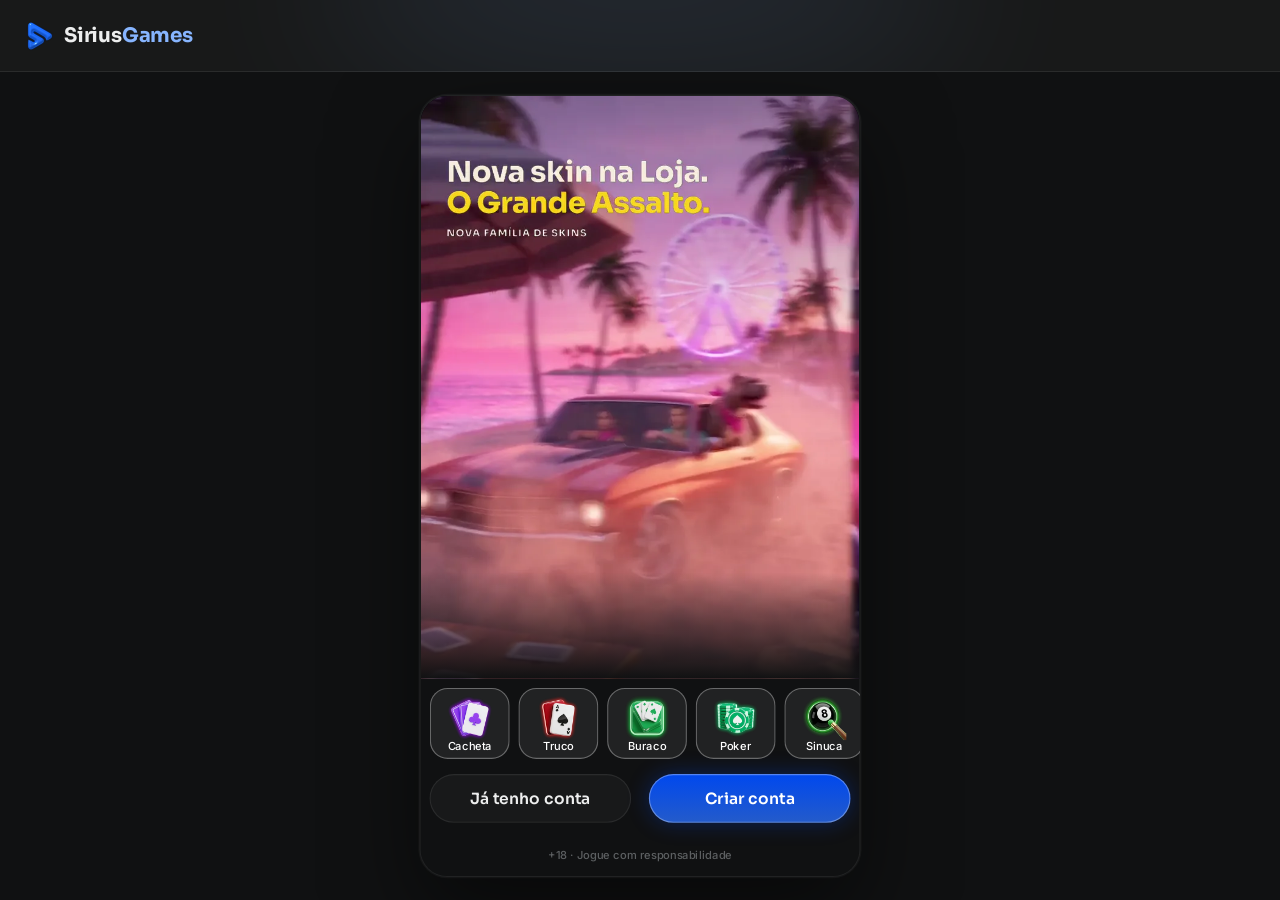
==== index.html @ a3e77924 "Login com o vídeo da O Grande Assalto (6 s em loop, sem áudio) e a família no banner principal da Lo" ====
<!doctype html>
<html lang="pt-BR">
<head>
<meta charset="utf-8">
<meta name="viewport" content="width=device-width, initial-scale=1, viewport-fit=cover, user-scalable=no">
<meta name="robots" content="noindex, nofollow">
<meta name="theme-color" content="#141e2a">
<meta name="mobile-web-app-capable" content="yes">
<meta name="apple-mobile-web-app-capable" content="yes">
<meta name="apple-mobile-web-app-status-bar-style" content="black-translucent">
<title>Sirius Games · protótipo</title>
<link rel="icon" href="assets/ui/logo_icon.webp">
<link rel="preconnect" href="https://fonts.googleapis.com">
<link rel="preconnect" href="https://fonts.gstatic.com" crossorigin>
<link rel="stylesheet" href="https://fonts.googleapis.com/css2?family=Inter:wght@400;500;600;700&family=Sora:wght@600;700;800&display=swap">
<link rel="stylesheet" href="css/tokens.css?v=sirius-11202145">
<link rel="stylesheet" href="css/ui.css?v=sirius-11202145">
<link rel="stylesheet" href="css/screens.css?v=sirius-11202145">
<link rel="stylesheet" href="css/game.css?v=sirius-11202145">
<link rel="stylesheet" href="css/desk.css?v=sirius-11202145">
</head>
<body>
<svg width="0" height="0" style="position:absolute" aria-hidden="true">
  <defs><clipPath id="hexclip" clipPathUnits="objectBoundingBox"><path id="hexpath" d=""/></clipPath></defs>
  <symbol id="s-E" viewBox="0 0 16 20"><path d="M8 0C5 4 0 7.5 0 11.5C0 14 2 16 4.5 16C5.7 16 6.8 15.5 7.5 14.7C7.3 16.6 6.5 18.3 5 20H11C9.5 18.3 8.7 16.6 8.5 14.7C9.2 15.5 10.3 16 11.5 16C14 16 16 14 16 11.5C16 7.5 11 4 8 0Z"/></symbol>
  <symbol id="s-C" viewBox="0 0 20 18.4"><path d="M10 18.35L8.55 17.03C3.4 12.36 0 9.28 0 5.5C0 2.420 2.42 0 5.5 0C7.24 0 8.91 0.81 10 2.09C11.09 0.81 12.76 0 14.5 0C17.58 0 20 2.42 20 5.5C20 9.28 16.6 12.36 11.45 17.04L10 18.35Z"/></symbol>
  <symbol id="s-O" viewBox="0 0 15 20"><path d="M7.5 0L15 10L7.5 20L0 10L7.5 0Z"/></symbol>
  <symbol id="s-P" viewBox="0 0 18 18.5"><path d="M9 0C11.3 0 13.2 1.9 13.2 4.2C13.2 5 13 5.7 12.6 6.3C13 6.2 13.4 6.1 13.8 6.1C16.1 6.1 18 8 18 10.3C18 12.6 16.1 14.5 13.8 14.5C12.5 14.5 11.3 13.9 10.5 12.9C10.7 14.9 11.6 16.8 13.1 18.5H4.9C6.4 16.8 7.3 14.9 7.5 12.9C6.7 13.9 5.5 14.5 4.2 14.5C1.9 14.5 0 12.6 0 10.3C0 8 1.9 6.1 4.2 6.1C4.6 6.1 5 6.2 5.4 6.3C5 5.7 4.8 5 4.8 4.2C4.8 1.9 6.7 0 9 0Z"/></symbol>
  <symbol id="i-copy" viewBox="0 0 448 512"><path d="M208 0H332.1c12.7 0 24.9 5.1 33.9 14.1l67.9 67.9c9 9 14.1 21.2 14.1 33.9V336c0 26.5-21.5 48-48 48H208c-26.5 0-48-21.5-48-48V48c0-26.5 21.5-48 48-48zM48 128h80v64H64V448H256V416h64v48c0 26.5-21.5 48-48 48H48c-26.5 0-48-21.5-48-48V176c0-26.5 21.5-48 48-48z"/></symbol>
  <symbol id="i-share" viewBox="0 0 448 512"><path d="M352 224c53 0 96-43 96-96s-43-96-96-96s-96 43-96 96c0 4 .2 8 .7 11.9l-94.1 47C145.4 170.2 121.9 160 96 160c-53 0-96 43-96 96s43 96 96 96c25.9 0 49.4-10.2 66.6-26.9l94.1 47c-.5 3.9-.7 7.8-.7 11.9c0 53 43 96 96 96s96-43 96-96s-43-96-96-96c-25.9 0-49.4 10.2-66.6 26.9l-94.1-47c.5-3.9 .7-7.8 .7-11.9s-.2-8-.7-11.9l94.1-47C302.6 213.8 326.1 224 352 224z"/></symbol>
  <symbol id="i-wa" viewBox="0 0 448 512"><path d="M380.9 97.1C339 55.1 283.2 32 223.9 32c-122.4 0-222 99.6-222 222 0 39.1 10.2 77.3 29.6 111L0 480l117.7-30.9c32.4 17.7 68.9 27 106.1 27h.1c122.3 0 224.1-99.6 224.1-222 0-59.3-25.2-115-67.1-157zm-157 341.6c-33.2 0-65.7-8.9-94-25.7l-6.7-4-69.8 18.3L72 359.2l-4.4-7c-18.5-29.4-28.2-63.3-28.2-98.2 0-101.7 82.8-184.5 184.6-184.5 49.3 0 95.6 19.2 130.4 54.1 34.8 34.9 56.2 81.2 56.1 130.5 0 101.8-84.9 184.6-186.6 184.6zm101.2-138.2c-5.5-2.8-32.8-16.2-37.9-18-5.1-1.9-8.8-2.8-12.5 2.8-3.7 5.6-14.3 18-17.6 21.8-3.2 3.7-6.5 4.2-12 1.4-32.6-16.3-54-29.1-75.5-66-5.7-9.8 5.7-9.1 16.3-30.3 1.8-3.7.9-6.9-.5-9.7-1.4-2.8-12.5-30.1-17.1-41.2-4.5-10.8-9.1-9.3-12.5-9.5-3.2-.2-6.9-.2-10.6-.2-3.7 0-9.7 1.4-14.8 6.9-5.1 5.6-19.4 19-19.4 46.3 0 27.3 19.9 53.7 22.6 57.4 2.8 3.7 39.1 59.7 94.8 83.8 35.2 15.2 49 16.5 66.6 13.9 10.7-1.6 32.8-13.4 37.4-26.4 4.6-13 4.6-24.1 3.2-26.4-1.3-2.5-5-3.9-10.5-6.6z"/></symbol>
  <symbol id="i-pen" viewBox="0 0 512 512"><path d="M362.7 19.3L314.3 67.7 444.3 197.7l48.4-48.4c25-25 25-65.5 0-90.5L453.3 19.3c-25-25-65.5-25-90.5 0zm-71 71L58.6 323.5c-10.4 10.4-18 23.3-22.2 37.4L1 481.2C-1.5 489.7 .8 498.8 7 505s15.3 8.5 23.7 6.1l120.3-35.4c14.1-4.2 27-11.8 37.4-22.2L421.7 220.3 291.7 90.3z"/></symbol>
  <symbol id="i-plus" viewBox="0 0 448 512"><path d="M256 80c0-17.7-14.3-32-32-32s-32 14.3-32 32v144H48c-17.7 0-32 14.3-32 32s14.3 32 32 32h144v144c0 17.7 14.3 32 32 32s32-14.3 32-32V288h144c17.7 0 32-14.3 32-32s-14.3-32-32-32H256V80z"/></symbol>
  <symbol id="i-chev-l" viewBox="0 0 320 512"><path d="M9.4 233.4c-12.5 12.5-12.5 32.8 0 45.3l192 192c12.5 12.5 32.8 12.5 45.3 0s12.5-32.8 0-45.3L77.3 256 246.6 86.6c12.5-12.5 12.5-32.8 0-45.3s-32.8-12.5-45.3 0l-192 192z"/></symbol>
  <symbol id="i-chev-r" viewBox="0 0 320 512"><path d="M310.6 233.4c12.5 12.5 12.5 32.8 0 45.3l-192 192c-12.5 12.5-32.8 12.5-45.3 0s-12.5-32.8 0-45.3L242.7 256 73.4 86.6c-12.5-12.5-12.5-32.8 0-45.3s32.8-12.5 45.3 0l192 192z"/></symbol>
  <symbol id="i-chev-l-light" viewBox="0 0 320 512"><path d="M20.7 267.3c-6.2-6.2-6.2-16.4 0-22.6l192-192c6.2-6.2 16.4-6.2 22.6 0s6.2 16.4 0 22.6L54.6 256 235.3 436.7c6.2 6.2 6.2 16.4 0 22.6s-16.4 6.2-22.6 0l-192-192z"/></symbol>
  <symbol id="i-chev-r-light" viewBox="0 0 320 512"><path d="M299.3 244.7c6.2 6.2 6.2 16.4 0 22.6l-192 192c-6.2 6.2-16.4 6.2-22.6 0s-6.2-16.4 0-22.6L265.4 256 84.7 75.3c-6.2-6.2-6.2-16.4 0-22.6s16.4-6.2 22.6 0l192 192z"/></symbol>
  <symbol id="i-x" viewBox="0 0 384 512"><path d="M324.5 411.1c6.2 6.2 16.4 6.2 22.6 0s6.2-16.4 0-22.6L214.6 256 347.1 123.5c6.2-6.2 6.2-16.4 0-22.6s-16.4-6.2-22.6 0L192 233.4 59.5 100.9c-6.2-6.2-16.4-6.2-22.6 0s-6.2 16.4 0 22.6L169.4 256 36.9 388.5c-6.2 6.2-6.2 16.4 0 22.6s16.4 6.2 22.6 0L192 278.6 324.5 411.1z"/></symbol>
  <symbol id="i-search" viewBox="0 0 512 512"><path d="M384 208A176 176 0 1 0 32 208a176 176 0 1 0 352 0zM343.3 366C307 397.2 259.7 416 208 416C93.1 416 0 322.9 0 208S93.1 0 208 0S416 93.1 416 208c0 51.7-18.8 99-50 135.3L507.3 484.7c6.2 6.2 6.2 16.4 0 22.6s-16.4 6.2-22.6 0L343.3 366z"/></symbol>
  <symbol id="i-check" viewBox="0 0 512 512"><path d="M256 512A256 256 0 1 0 256 0a256 256 0 1 0 0 512zM369 209L241 337c-9.4 9.4-24.6 9.4-33.9 0l-64-64c-9.4-9.4-9.4-24.6 0-33.9s24.6-9.4 33.9 0l47 47L335 175c9.4-9.4 24.6-9.4 33.9 0s9.4 24.6 0 33.9z"/></symbol>
  <symbol id="i-eye" viewBox="0 0 576 512"><path d="M288 32c-80.8 0-145.5 36.8-192.6 80.6C48.6 156 17.3 208 2.5 243.7c-3.3 7.9-3.3 16.7 0 24.6C17.3 304 48.6 356 95.4 399.4C142.5 443.2 207.2 480 288 480s145.5-36.8 192.6-80.6c46.8-43.5 78.1-95.4 93-131.1c3.3-7.9 3.3-16.7 0-24.6c-14.9-35.7-46.2-87.7-93-131.1C433.5 68.8 368.8 32 288 32zM144 256a144 144 0 1 1 288 0 144 144 0 1 1 -288 0zm144-64c0 35.3-28.7 64-64 64c-7.1 0-13.9-1.2-20.3-3.3c-5.5-1.8-11.9 1.6-11.7 7.4c.3 6.9 1.3 13.8 3.2 20.7c13.7 51.2 66.4 81.6 117.6 67.9s81.6-66.4 67.9-117.6c-11.1-41.5-47.8-69.4-88.6-71.1c-5.8-.2-9.2 6.1-7.4 11.7c2.1 6.4 3.3 13.2 3.3 20.3z"/></symbol>
  <symbol id="i-send" viewBox="0 0 512 512"><path d="M498.1 5.6c10.1 7 15.4 19.1 13.5 31.2l-64 416c-1.5 9.7-7.4 18.2-16 23s-18.9 5.4-28 1.6L284 427.7l-68.5 74.1c-8.9 9.7-22.9 12.9-35.2 8.1S160 493.2 160 480V396.4c0-4 1.5-7.8 4.2-10.7L331.8 202.8c5.8-6.3 5.6-16-.4-22s-15.7-6.4-22-.7L106 360.8 17.7 316.6C7.1 311.3 .3 300.7 0 288.9s5.9-22.8 16.1-28.7l448-256c10.7-6.1 23.9-5.5 34 1.4z"/></symbol>
  <symbol id="i-star" viewBox="0 0 576 512"><path d="M316.9 18C311.6 7 300.4 0 288.1 0s-23.4 7-28.8 18L195 150.3 51.4 171.5c-12 1.8-22 10.2-25.7 21.7s-.7 24.2 7.9 32.7L137.8 329 113.2 474.7c-2 12 3 24.2 12.9 31.3s23 8 33.8 2.3l128.3-68.5 128.3 68.5c10.8 5.7 23.9 4.9 33.8-2.3s14.9-19.3 12.9-31.3L438.5 329 542.7 225.9c8.6-8.5 11.7-21.2 7.9-32.7s-13.7-19.9-25.7-21.7L381.2 150.3 316.9 18z"/></symbol>
  <symbol id="i-star-o" viewBox="0 0 576 512"><path d="M287.9 0c9.2 0 17.6 5.2 21.6 13.5l68.6 141.3 153.2 22.6c9 1.3 16.5 7.6 19.3 16.3s.5 18.1-5.9 24.5L433.6 328.4l26.2 155.6c1.5 9-2.2 18.1-9.7 23.5s-17.3 6-25.3 1.7l-137-73.2L151 509.1c-8.1 4.3-17.9 3.7-25.3-1.7s-11.2-14.5-9.7-23.5l26.2-155.6L31.1 218.2c-6.5-6.4-8.7-15.9-5.9-24.5s10.3-14.9 19.3-16.3l153.2-22.6L266.3 13.5C270.4 5.2 278.7 0 287.9 0zm0 79L235.4 187.2c-3.5 7.1-10.2 12.1-18.1 13.3L99 217.9 184.9 303c5.5 5.5 8.1 13.3 6.8 21L171.4 443.7l105.2-56.2c7.1-3.8 15.6-3.7 22.6 0l105.2 56.2L384.2 324.1c-1.3-7.7 1.2-15.5 6.8-21l85.9-85.1L358.6 200.5c-7.8-1.2-14.6-6.1-18.1-13.3L287.9 79z"/></symbol>
</svg>

<!-- desktop (js/desk.js): header largo, menu e chat ao vivo em volta da coluna 9:16 -->
<header class="dkh" id="dkh"></header>
<aside class="dkl" id="dkl" aria-label="Menu"></aside>
<aside class="dkr" id="dkr" aria-label="Chat ao vivo"></aside>

<div class="stage-wrap"><div class="phone" id="phone">
  <div class="status" aria-hidden="true"><span>9:41</span><span class="island"></span>
    <span class="icons"><svg width="18" height="12" viewBox="0 0 18 12" fill="#fff"><rect x="0" y="8" width="3" height="4" rx="1"/><rect x="5" y="5.5" width="3" height="6.5" rx="1"/><rect x="10" y="3" width="3" height="9" rx="1"/><rect x="15" y="0" width="3" height="12" rx="1"/></svg><svg width="16" height="12" viewBox="0 0 16 12" fill="#fff"><path d="M8 2.2c2.3 0 4.4.9 6 2.4l1.1-1.1A10 10 0 0 0 8 .6 10 10 0 0 0 .9 3.5L2 4.6a8.4 8.4 0 0 1 6-2.4zm0 3.3c1.4 0 2.7.5 3.7 1.4l1.1-1.1A7 7 0 0 0 8 3.9a7 7 0 0 0-4.8 1.9l1.1 1.1c1-.9 2.3-1.4 3.7-1.4zm0 3.3c.6 0 1.1.2 1.5.6L8 11 6.5 9.4c.4-.4.9-.6 1.5-.6z"/></svg><svg width="27" height="13" viewBox="0 0 27 13" fill="none"><rect x=".5" y=".5" width="23" height="12" rx="3.5" stroke="#fff" opacity=".4"/><rect x="2" y="2" width="20" height="9" rx="2" fill="#fff"/><rect x="25" y="4.5" width="1.6" height="4" rx=".8" fill="#fff" opacity=".4"/></svg></span>
  </div>
  <div class="app" id="app">
    <!-- telas do app (renderizadas pelo js/screens.js) -->
    <section class="scr" id="view"></section>

    <!-- tela de jogo: os motores (js/games.js) desenham dentro dela -->
    <section class="scr game-scr" id="scr-game" hidden>
      <header class="hud" id="hud"></header>
      <div class="jogo" id="jogo"><div class="board" id="board"></div></div>
      <nav class="mnav" id="mnav">
        <button data-g="voltar"><span class="back"><svg><use href="#i-chev-l-light"/></svg></span><span>Voltar</span></button>
        <button data-g="chat"><img class="ic" src="assets/icons/chat.webp" alt=""><span>Chat</span></button>
        <button data-g="mesa"><img class="ic" src="assets/icons/friends.webp" alt=""><span>Mesa</span></button>
        <button data-g="voz"><img class="ic" id="micIco" src="assets/icons/microphone-off.webp" alt=""><span>Voz</span></button>
        <button data-g="ajustes"><img class="ic" src="assets/icons/gear.webp" alt=""><span>Ajustes</span></button>
      </nav>
    </section>

    <div class="toast" id="toast"><span class="hint-pill" id="toastTxt"></span></div>
    <div id="sheet"></div>
    <div id="overlay"></div>
  </div>
</div></div>

<script src="js/core.js?v=sirius-11202145"></script>
<script src="js/ui.js?v=sirius-11202145"></script>
<script src="js/screens.js?v=sirius-11202145"></script>
<script src="js/loja.js?v=sirius-11202145"></script>
<script src="js/social.js?v=sirius-11202145"></script>
<script src="js/torneios.js?v=sirius-11202145"></script>
<script src="js/sala.js?v=sirius-11202145"></script>
<script src="js/games.js?v=sirius-11202145"></script>
<script src="js/sinuca.js?v=sirius-11202145"></script>
<script src="js/desk.js?v=sirius-11202145"></script>
<script src="js/boot.js?v=sirius-11202145"></script>
</body>
</html>
---- css/tokens.css ----
/* Sirius Games · tokens do DS EstrelaGames (Rjx31bgpOt4m1U8DVKyWtd · modo Sirius Games), valores resolvidos 1:1 */
:root{
  color-scheme: dark;
  /* background */
  --bg-default:#101112; --bg-subtle:#181919; --bg-strong:#212223; --bg-raised:#28292a; --bg-inset:#010101; --bg-highlight:#ffffff14; --bg-chrome:#181919; --bg-divider:#28292a; --bg-band:#00000052;
  --bga-default-50:#10111280; --bga-default-75:#101112bf; --bga-subtle-50:#18191980; --bga-subtle-75:#181919bf;
  --bga-strong-25:#21222340; --bga-strong-50:#21222380; --bga-strong-75:#212223bf;
  --bga-secondary-16:#87b5ff29; --bga-secondary-32:#87b5ff52; --bga-accent-12:#ffc8411f;
  /* border */
  --border-muted:#ffffff14; --border-default:#212223; --border-strong:#383a3b; --border-focus:#0048ee;
  --border-hl-top:#ffffff29; --border-gold-top:#cde3ffe5; --border-gold-bottom:#0048ee5c;
  /* text */
  --text-default:#edeeee; --text-muted:#b0b4b6; --text-link:#87b5ff; --text-subtle:#5d6062; --text-disabled:#454849;
  --text-brand:#87b5ff; --text-success:#52de7e; --text-error:#ff6b6e; --text-prize:#ffc841;
  --text-on-color:#ffffff; --text-on-color-muted:#ffffffd9; --text-on-color-subtle:#ffffffb2; --text-on-light:#101112;
  /* system */
  --sys-info:#0059ff; --sys-success:#2cc160; --sys-success-strong:#8cf0a9; --sys-warning:#ffbe2e; --sys-error:#ef4452;
  --sysa-success-25:#2cc16040; --sysa-error-25:#ef445240; --sysa-info-25:#3b74f540;
  --notification-error:#ef4452;
  /* effects */
  --hl-subtle:#ffffff29; --hl:#ffffff52; --hl-strong:#ffffff7a;
  --shadow-faint:#0000001f; --shadow-subtle:#0000003d; --shadow:#00000066; --shadow-strong:#00000080;
  --glow-info:#0048ee52; --glow-accent:#ffbe2e52; --glow-success:#52de7ea3; --glow-gold:#87b5ff52; --glow-blue:#87b5ff; --glow-red:#ff6b6e;
  /* surfaces */
  --surface-card-top:#181919; --surface-card-bottom:#101112; --surface-elevated-top:#28292a; --surface-elevated-bottom:#181919;
  /* buttons */
  --btn-primary-top:#0048ee; --btn-primary-bg:#245bca; --btn-secondary-border:#0059ff;
  --btn-disabled-top:#28292a; --btn-disabled-bg:#28292a; --btn-disabled-text:#454849;
  /* tabs */
  --tab-default-text:#b0b4b6; --tab-container:#212223; --input-border:#212223;
  --tab-padrao:#0048ee; --tab-padrao-tint:#0048ee3d; --tab-rosa:#e93d82; --tab-rosa-tint:#e93d823d;
  /* games */
  --game-truco:#e5484d; --game-paulista:#3b74f5; --game-cacheta:#8752f2; --game-tranca:#2cc160; --game-buraco:#1f9a4a;
  --game-poker:#0fa968; --game-sinuca:#2fa35a; --game-todos:#0059ff; --game-domino:#14b8a6; --game-dama:#f76b15; --game-xadrez:#5b6cff;
  --game-paulista-tint:#3b74f53d; --game-truco-tint:#e5484d3d; --game-cacheta-tint:#8752f23d; --game-buraco-tint:#1f9a4a3d; --game-poker-tint:#0fa9683d; --game-sinuca-tint:#2fa35a3d;
  /* crew */
  --crew-engenheiro:#4fb3ff; --crew-comandante:#f5c542; --crew-piloto:#ff5a36; --crew-navegador:#e86bff; --crew-explorador:#4dffb8;
  --crew-bar:#ff9f43; --crew-reis:#34d399; --crew-nobru:#3d8bff; --crew-inhui:#ff4fb0;
  /* famílias da página Skins (mesma cor da chamada do Truco) */
  --crew-laje:#ff7f50; --crew-portaria:#3ddc84; --crew-live:#b45cff; --crew-feira:#ffa62b; --crew-navalha:#ff4fb0; --crew-varzea:#5be37d; --crew-oficina:#3db8ff; --crew-posto:#ff3b4a; --crew-fliper:#a45cff; --crew-grau:#4fa3ff; --crew-palpite:#f2b233; --crew-assalto:#ff4fa3;
  /* stake / table */
  --stake-padrao-top:#184197; --stake-padrao-bottom:#0b2353; --stake-iniciante-top:#1f9a4a; --stake-iniciante-bottom:#1f502c;
  --table-card-top:#1f5a4a; --table-card-bottom:#0f2e2a; --table-stake:#ffc841;
  --plus-bg:#52de7e; --plus-icon:#101112;
  --btn-success-top:#52de7e; --btn-success-bg:#1f9a4a; /* DS button-glass ☰ Type=Success (Comprar) */
  /* cards */
  --card-face:#ffffff; --card-border:#9ea2a4; --suit-red:#c72c3d; --suit-black:#141922; --back-top:#1f4ead; --back-bottom:#0a2c70;
  /* seat timer */
  --seat-timer-track:#ffffff1f; --seat-timer:#0059ff;
  /* type */
  --f-display:"Sora", "Inter", system-ui, sans-serif;
  --f-ui:"Inter", system-ui, -apple-system, sans-serif;
  --f-call:"Industry", "Sora", sans-serif;
  /* marca · Sirius Games (sobrescreve) */
  --back-top:#212223; --back-bottom:#181919; --btn-primary-text:#ffffff; --crew-nobru:#0059FF; --crew-inhui:#0059FF; --crew-rainhasirius:#87B5FF;
}
/* estilos de texto do DS */
.t-d3xl{font:700 64px/1.2 var(--f-display);letter-spacing:-.02em}
.t-d2xl{font:700 48px/1.2 var(--f-display);letter-spacing:-.02em}
.t-dxl{font:700 40px/1.2 var(--f-display);letter-spacing:-.02em}
.t-dl{font:700 32px/1.2 var(--f-display);letter-spacing:-.02em}
.t-dm{font:700 24px/1.2 var(--f-display);letter-spacing:-.01em}
.t-ds{font:700 20px/1.2 var(--f-display);letter-spacing:-.01em}
.t-dxs{font:600 16px/1.2 var(--f-display)}
.t-d2xs{font:600 14px/1.2 var(--f-display)}
.t-d3xs{font:600 12px/1.2 var(--f-display)}
.t-hm{font:700 20px/1.2 var(--f-ui)}
.t-ll{font:500 16px/1 var(--f-ui)} .t-lm{font:500 14px/1 var(--f-ui)} .t-ls{font:500 12px/1 var(--f-ui)} .t-lxs{font:500 10px/1 var(--f-ui)} .t-l2xs{font:500 8px/1 var(--f-ui)}
.t-link{font:700 12px/1.5 var(--f-ui)}
.t-p2xl{font:400 20px/1.5 var(--f-ui)} .t-pm{font:400 14px/1.5 var(--f-ui)} .t-ps{font:400 12px/1.5 var(--f-ui)}
---- css/ui.css ----
/* EstrelaGames · base + componentes do DS (Apple Gamer Style · Glass). Medidas 1:1 com o Figma (frame 375). */
*{box-sizing:border-box}
html,body{height:100%;margin:0}
body{background:#05080c;color:var(--text-default);font-family:var(--f-ui);-webkit-font-smoothing:antialiased;overflow:hidden;-webkit-text-size-adjust:100%}
button{font:inherit;color:inherit;border:0;background:none;padding:0;margin:0;cursor:pointer;-webkit-tap-highlight-color:transparent;text-align:inherit}
button:focus-visible,[role="button"]:focus-visible{outline:2px solid var(--border-focus);outline-offset:2px}
/* cards clicáveis são div[role=button]: o WebKit (iPhone) não estica os filhos de um <button> com flex */
[role="button"]{cursor:pointer;-webkit-tap-highlight-color:transparent;-webkit-user-select:none;user-select:none;outline:0}
input{font:inherit;color:inherit;border:0;background:none;outline:0;padding:0;margin:0;min-width:0}
img,video{display:block;max-width:100%;user-select:none;-webkit-user-drag:none}
video::-webkit-media-controls,video::-webkit-media-controls-start-playback-button,video::-webkit-media-controls-overlay-play-button{display:none!important;-webkit-appearance:none} /* sem botão de play: os vídeos são fundo */
svg{display:block}
[hidden]{display:none!important}
.ic{flex:none;object-fit:contain;pointer-events:none}

/* ---------- aparelho ---------- */
.stage-wrap{position:fixed;inset:0;display:flex;align-items:center;justify-content:center}
.phone{position:relative;width:375px;height:812px;background:var(--bg-subtle);overflow:hidden;border-radius:48px;box-shadow:0 0 0 10px #0c1016,0 0 0 11px #2a3340,0 40px 80px rgba(0,0,0,.6);transform-origin:center;display:flex;flex-direction:column}
.status{position:relative;flex:none;height:44px;display:flex;align-items:center;justify-content:space-between;padding:0 26px 0 32px;font:600 15px/1 var(--f-ui);background:var(--bg-subtle);z-index:60;pointer-events:none}
.status .island{position:absolute;left:50%;top:10px;width:118px;height:32px;margin-left:-59px;border-radius:20px;background:#000}
.status .icons{display:flex;gap:6px;align-items:center}
.app{position:relative;flex:1;min-height:0;overflow:hidden}
@media (max-width:520px){
  .phone{width:100vw;height:100vh;height:100dvh;border-radius:0;box-shadow:none;transform:none!important}
  .status{display:none}
  .app{padding-top:env(safe-area-inset-top,0px)}
}
.scr{position:absolute;inset:0;display:flex;flex-direction:column;background:var(--bg-subtle);overflow:hidden}
.app>.scr{top:env(safe-area-inset-top,0px)}
@media (min-width:521px){.app>.scr{top:0}}
.scroll{flex:1;min-height:0;overflow-y:auto;overflow-x:hidden;-webkit-overflow-scrolling:touch;scrollbar-width:none;overscroll-behavior:contain}
.scroll::-webkit-scrollbar,.hscroll::-webkit-scrollbar{display:none}
/* linha com rolagem lateral: sem clip, sangra até a borda da tela (regra Oct 26) */
.hscroll{display:flex;overflow-x:auto;overflow-y:visible;scrollbar-width:none;margin:0 -8px;padding:0 8px;scroll-padding:0 8px;-webkit-overflow-scrolling:touch}

/* ---------- ícones 3D ---------- */
.i16{width:16px;height:16px}.i20{width:20px;height:20px}.i24{width:24px;height:24px}.i28{width:28px;height:28px}.i32{width:32px;height:32px}.i36{width:36px;height:36px}.i40{width:40px;height:40px}.i48{width:48px;height:48px}

/* ---------- header-game (Mobile · Glass) ---------- */
.hdr{position:relative;flex:none;height:64px;display:flex;align-items:center;gap:4px;padding:8px 12px;background:var(--bg-subtle);overflow:hidden;z-index:20}
.hdr::before{content:"";position:absolute;left:48px;top:-70px;width:280px;height:140px;border-radius:50%;background:var(--glow-blue);filter:blur(60px);opacity:.15;pointer-events:none}
.hdr .side{position:relative;flex:1;min-width:0;display:flex;align-items:center;gap:4px}
.hdr .logo{width:24px;height:36px;display:grid;place-items:center;flex:none}
.hdr .logo img{width:25px;height:24px}
.cpill{flex:1;min-width:0;height:34px;display:flex;align-items:center;gap:2px;padding:4px;border-radius:999px;background:linear-gradient(90deg,#52de7e1a,#21222306),var(--bga-strong-50);box-shadow:inset 0 0 0 1px var(--border-muted);overflow:hidden}
.cpill.bonus{padding:4px 8px 4px 4px;background:linear-gradient(90deg,#21222306,#ffc8411a),var(--bga-strong-50)}
.cpill .ic{width:24px;height:24px}
.cpill .t{flex:1;min-width:0;display:flex;flex-direction:column;gap:2px;text-align:left}
.cpill .t small{font:500 8px/1 var(--f-ui);color:var(--text-muted)}
.cpill .t b{font:700 12px/10px var(--f-ui);color:var(--text-default);white-space:nowrap;overflow:hidden;text-overflow:ellipsis}
.cpill.bonus .t b{color:var(--text-prize)}
.cpill .plus{width:20px;height:20px;border-radius:10px;background:var(--plus-bg);display:grid;place-items:center;flex:none}
.cpill .plus svg{width:12px;height:12px;fill:var(--plus-icon)}
/* saldo com seta: abre o dropdown (DS header-game ◉ Expanded) */
.cpill .chev{width:20px;height:20px;display:grid;place-items:center;flex:none}
.cpill .chev svg{width:10px;height:10px;fill:var(--text-muted);transform:rotate(90deg);transition:transform .2s}
.cpill.open{box-shadow:inset 0 0 0 1px var(--border-strong)} .cpill.open .chev svg{transform:rotate(-90deg)}
.hdr .hbuy{flex:1;min-width:0}
/* dropdown do saldo (DS balance-panel) · celular: preso embaixo do header */
.baldrop{position:absolute;left:0;right:0;top:64px;bottom:0;z-index:45;background:var(--bga-default-75);animation:fade .15s both}
.balp{display:flex;flex-direction:column;gap:16px;max-height:100%;overflow:auto;padding:16px 16px 24px;background:var(--bg-subtle);border-radius:0 0 24px 24px;box-shadow:inset 0 -1px 0 var(--hl-subtle),0 16px 40px rgba(0,0,0,.4);animation:balIn .22s cubic-bezier(.2,.8,.2,1) both}
@keyframes balIn{from{transform:translateY(-12px);opacity:0}}
.balp .top{display:flex;justify-content:space-between;align-items:center}
.balp .top small{font:500 12px/1.2 var(--f-ui);color:var(--text-muted)}
.balp .tv{display:flex;align-items:center;gap:4px}
.balp .eye,.balp .x{display:grid;place-items:center;width:28px;height:28px}
.balp .eye svg{width:20px;height:20px;fill:var(--text-muted)}
.balp .x svg{width:12px;height:12px;fill:var(--text-muted);transform:rotate(-90deg)}
.balp .rows{display:flex;flex-direction:column;gap:12px}
.balp .kv{display:flex;justify-content:space-between;gap:12px;font:400 14px/1.4 var(--f-ui);color:var(--text-muted)}
.balp .kv b{font-weight:400;color:var(--text-default);font-variant-numeric:tabular-nums;text-align:right}
.balp hr{border:0;height:1px;background:var(--border-muted);margin:0}
.balp .acts{display:flex;gap:12px} .balp .acts .btn{flex:1}
/* Bônus Fidelidade (DS _loyalty-bonus): Resgatar quando tem valor · Juntando com a seta que abre as regras */
.fid{display:flex;flex-direction:column;gap:12px;padding:8px 12px 8px 8px;border-radius:24px;background:var(--bga-strong-50);box-shadow:inset 0 0 0 1px var(--border-muted)}
.fid.ready{flex-direction:row;align-items:center;gap:8px}
.fid .ic{width:28px;height:28px;flex:none}
.fid .t{flex:1;min-width:0;display:flex;flex-direction:column;gap:2px;text-align:left}
.fid .t b{font:400 14px/1.3 var(--f-ui);color:var(--text-default)}
.fid .t small{font:500 10px/1.2 var(--f-ui);color:var(--text-muted)}
.fid .v{font:400 14px/1 var(--f-ui);font-variant-numeric:tabular-nums}
.fid .row{display:flex;align-items:center;gap:8px;width:100%}
.fid .chev{width:20px;height:20px;display:grid;place-items:center;flex:none}
.fid .chev svg{width:10px;height:10px;fill:var(--text-muted);transform:rotate(90deg);transition:transform .2s}
.fid.open{border-radius:16px;padding:8px 12px 12px 8px} .fid.open .chev svg{transform:rotate(-90deg)}
.fid .more{display:flex;flex-direction:column;gap:12px}
.fid .wk{display:flex;flex-direction:column;gap:4px;padding:12px;border-radius:12px;background:var(--bga-default-50);box-shadow:inset 0 0 0 1px var(--border-muted)}
.fid .wk small{font:500 12px/1.2 var(--f-ui);color:var(--text-muted)}
.fid .wk b{font:700 20px/1.2 var(--f-display);color:var(--text-prize);font-variant-numeric:tabular-nums}
.fid p{margin:0;font:400 12px/1.5 var(--f-ui);color:var(--text-muted)}
.fid .kv{font-size:12px}
.hbell{position:relative;width:36px;height:36px;border-radius:18px;background:var(--bga-strong-50);box-shadow:inset 0 0 0 1px var(--border-muted);display:grid;place-items:center;flex:none}
.hbell .ic{width:28px;height:28px}
.hbell i{position:absolute;left:28px;top:0;width:8px;height:8px;border-radius:50%;background:var(--notification-error)}
.hbell i[hidden]{display:none}

/* ---------- header-avatar (hexágono com borda da tripulação) ---------- */
.hav{position:relative;display:inline-block;flex:none;width:var(--w,44px);height:var(--h,48px)}
.hav .gl{position:absolute;left:-4.5%;top:0;width:109%;aspect-ratio:1;border-radius:50%;background:var(--cc);filter:blur(calc(var(--w,44px) * .16));opacity:.45;pointer-events:none}
.hav .hx{position:absolute;inset:0;-webkit-clip-path:url(#hexclip);clip-path:url(#hexclip);background:var(--cc)}
.hav .hx img{position:absolute;inset:2px;width:calc(100% - 4px);height:calc(100% - 4px);object-fit:cover;object-position:center top;-webkit-clip-path:url(#hexclip);clip-path:url(#hexclip);background:var(--bg-raised)}
.hav .on{position:absolute;left:77%;top:75%;width:23%;aspect-ratio:1;border-radius:50%;background:var(--sys-success);box-shadow:0 0 0 1.5px var(--bg-subtle)}
.hav.xs{--w:24px;--h:26px}.hav.s{--w:32px;--h:35px}.hav.m{--w:44px;--h:48px}.hav.l{--w:56px;--h:60px}
.hav.xs .hx img,.hav.s .hx img{inset:1.5px;width:calc(100% - 3px);height:calc(100% - 3px)}
.hav.empty{height:var(--w)}
.hav.empty .av0{position:absolute;inset:4.5%;width:91%;height:91%}
.hav.empty .add{position:absolute;left:63.6%;top:63.6%;width:27.3%;height:27.3%;border-radius:50%;background:var(--plus-bg);box-shadow:0 0 0 1.2px var(--bg-subtle);display:grid;place-items:center}
.hav.empty .add svg{width:58%;height:58%;fill:var(--plus-icon)}

/* ---------- avatar circular (avatar-estrela-games) ---------- */
.av{position:relative;display:inline-block;vertical-align:middle;flex:none;width:var(--s,48px);height:var(--s,48px);border-radius:50%;background:linear-gradient(180deg,var(--surface-elevated-top),var(--surface-elevated-bottom));box-shadow:inset 0 0 0 var(--bw,2px) #ffffff29}
.av img{position:absolute;inset:var(--bw,2px);width:calc(100% - 2*var(--bw,2px));height:calc(100% - 2*var(--bw,2px));border-radius:50%;object-fit:cover;object-position:center top}
.av.s{--s:32px;--bw:1px}.av.m{--s:48px;--bw:2px}.av.l{--s:80px;--bw:3px}.av.xl{--s:120px;--bw:4px}
.av .lvl{position:absolute;left:50%;bottom:-4px;transform:translateX(-50%);padding:1px 6px;border-radius:999px;background:var(--bg-raised);box-shadow:0 0 0 2px var(--bg-default);font:600 12px/14px var(--f-display);white-space:nowrap}
.av.empty .ph{position:absolute;inset:25%;width:50%;height:50%;fill:#ffffff52}
.av .addb{position:absolute;left:63.3%;top:63.3%;width:36.7%;height:36.7%;border-radius:50%;background:var(--plus-bg);display:grid;place-items:center;box-shadow:0 0 0 3px var(--bg-subtle)}
.av .addb svg{width:50%;height:50%;fill:#fff}

/* ---------- navbar-glass ---------- */
.nav{position:absolute;left:16px;right:16px;bottom:calc(12px + env(safe-area-inset-bottom,0px));height:64px;display:flex;align-items:stretch;padding:4px;border-radius:24px;background:var(--bga-strong-75);box-shadow:inset 0 0 0 1px var(--border-muted);-webkit-backdrop-filter:blur(24px);backdrop-filter:blur(24px);z-index:30}
.nav>button{position:relative;flex:1;min-width:0;display:flex;flex-direction:column;align-items:center;justify-content:center;border-radius:20px}
.nav>button .ic{width:32px;height:32px;opacity:.75}
.nav>button>span{font:500 10px/1 var(--f-ui);color:var(--text-subtle);white-space:nowrap}
.nav>button.on{flex:none;width:104px;justify-content:flex-end;gap:2px;padding-bottom:6px;background:var(--bga-secondary-16);box-shadow:inset 0 0 0 1px var(--hl-subtle),0 0 20px var(--glow-info)}
.nav>button.on .ic{position:absolute;left:28px;top:-14px;width:48px;height:48px;opacity:1}
.nav>button.on .lr{width:100%;display:flex;align-items:center;justify-content:space-between;padding:0 8px}
.nav>button.on .lr span{font:500 10px/1 var(--f-ui);color:var(--text-on-color)}
.nav .lr i{width:16px;height:16px;display:grid;place-items:center}
.nav .lr svg{width:10px;height:16px;fill:var(--text-on-color)}

/* ---------- game-block ---------- */
.gb{position:relative;flex:none;width:72px;height:64px;border-radius:16px;display:flex;flex-direction:column;align-items:center;justify-content:center;padding:4px 0;background:var(--tab-container);box-shadow:inset 0 0 0 1px var(--hl);font:500 10px/1 var(--f-ui);color:var(--text-on-color);white-space:nowrap}
.gb .ic{width:40px;height:40px}
.gb.on{justify-content:flex-end;padding:0 0 6px;background:var(--gc);box-shadow:0 4px 12px var(--gs,transparent)}
.gb.on .ic{position:absolute;left:50%;top:-12px;width:60px;height:60px;margin-left:-30px}
.gb .lk{position:absolute;right:4px;top:4px;width:14px;height:14px;opacity:.8}
.gb.on .lk{display:none}
.games-row{gap:8px;padding-top:12px;margin-top:-12px}
.games-row .gb{width:72px}

/* ---------- tabs ---------- */
.tabs{display:flex;gap:2px;height:44px;padding:4px;border-radius:12px;background:var(--bg-raised);box-shadow:inset 0 0 0 1px var(--input-border)}
.tabs>button{position:relative;flex:1;min-width:0;height:34px;border-radius:8px;display:flex;align-items:center;justify-content:center;padding:8px 16px;font:500 12px/1 var(--f-ui);color:var(--tab-default-text);white-space:nowrap}
.tabs>button.on{background:var(--tc-tint);font:700 12px/18px var(--f-ui);color:var(--text-default)}
.tabs>button.on::after{content:"";position:absolute;left:50%;bottom:0;width:24px;height:3px;margin-left:-12px;border-radius:2px;background:var(--tc);box-shadow:0 0 8px var(--tc)}
.tabs>button .lk{font:500 9px/1 var(--f-ui);margin-left:4px;opacity:.7}
.tabs{--tc:var(--tab-padrao);--tc-tint:var(--tab-padrao-tint)}
.tabs.t-azul{--tc:var(--game-paulista);--tc-tint:var(--game-paulista-tint)}
.tabs.t-vermelha{--tc:var(--game-truco);--tc-tint:var(--game-truco-tint)}
.tabs.t-roxa{--tc:var(--game-cacheta);--tc-tint:var(--game-cacheta-tint)}
.tabs.t-verde{--tc:var(--game-buraco);--tc-tint:var(--game-buraco-tint)}
.tabs.t-rosa{--tc:var(--tab-rosa);--tc-tint:var(--tab-rosa-tint)}

/* ---------- button-glass ---------- */
.btn{display:inline-flex;align-items:center;justify-content:center;gap:8px;white-space:nowrap;transition:transform .12s,filter .12s;flex:none}
.btn:active{transform:scale(.97)}
.btn.l{height:48px;padding:0 24px;border-radius:24px;font:600 16px/1.2 var(--f-display)}
.btn.m{height:40px;padding:0 20px;border-radius:20px;font:600 14px/1.2 var(--f-display)}
.btn.s{height:32px;padding:0 16px;border-radius:16px;font:600 12px/1.2 var(--f-display)}
.btn.xl{height:56px;padding:0 24px;border-radius:28px;font:600 16px/1.2 var(--f-display)}
.btn.m44{height:44px;border-radius:22px}
.btn.pri{background:linear-gradient(180deg,var(--btn-primary-top),var(--btn-primary-bg));box-shadow:inset 0 0 0 1px var(--hl),0 0 20px var(--glow-info);color:var(--btn-primary-text)}
.btn.sec{background:var(--bga-strong-50);box-shadow:inset 0 0 0 1px var(--border-muted);color:var(--text-default)}
.btn.ok{background:linear-gradient(180deg,var(--btn-success-top),var(--btn-success-bg));box-shadow:inset 0 0 0 1px var(--hl),0 0 20px var(--glow-success);color:#fff}
.btn:disabled,.btn.dis{background:var(--btn-disabled-bg);box-shadow:none;color:var(--btn-disabled-text);pointer-events:none}
.btn.danger-txt{background:none;box-shadow:none;color:var(--text-error);font:500 14px/1 var(--f-ui)}
.btn.fill{flex:1;min-width:0}
.btn.wide{width:100%}
.btn .ic{width:20px;height:20px}

/* ---------- button-icon ---------- */
.bicon{width:40px;height:40px;border-radius:20px;display:grid;place-items:center;flex:none;background:var(--bga-strong-50);box-shadow:inset 0 0 0 1px var(--border-muted)}
.bicon .ic{width:24px;height:24px}
.bicon.s{width:32px;height:32px;border-radius:16px}.bicon.s .ic{width:20px;height:20px}
.bicon svg{width:14px;height:14px;fill:var(--text-default)}
.bicon.s28{width:28px;height:28px;border-radius:14px}.bicon.s28 svg{width:16px;height:16px}

/* ---------- tag ---------- */
.tag{display:inline-flex;align-items:center;gap:4px;padding:2px 8px;border-radius:999px;font:400 12px/18px var(--f-ui);white-space:nowrap;flex:none}
.tag.neutral{background:#ffffff14;color:var(--text-muted)}
.tag.gold{padding:3px 8px;background:#87b5ff29;color:#fff;box-shadow:inset 0 0 0 1px #cde3ff8c}
.tag.success{background:var(--sys-success);color:var(--bg-default)}
.tag.danger{background:var(--sys-error);color:var(--text-default)}
.tag.info{background:var(--sys-info);color:var(--text-default)}
.tag.live{background:var(--sys-error);color:var(--text-default)}
.tag.beginner{background:var(--game-buraco);color:var(--text-default)}

/* ---------- section-title ---------- */
.stitle{display:flex;align-items:center;justify-content:space-between;gap:16px}
.stitle .tx{flex:1;min-width:0;display:flex;flex-direction:column;gap:2px}
.stitle b{font:700 20px/1.2 var(--f-display);letter-spacing:-.01em}
.stitle small{font:500 12px/1 var(--f-ui);color:var(--text-muted)}
.trow{display:flex;align-items:center;justify-content:space-between;gap:8px}
.trow b{font:600 14px/1.2 var(--f-display)}
.trow small{font:500 10px/1 var(--f-ui);color:var(--text-subtle)}

/* ---------- page-top ---------- */
.ptop{flex:none;display:flex;align-items:center;justify-content:space-between;gap:8px;padding:8px;min-height:45px}
.ptop .l{display:flex;align-items:center;gap:8px;min-width:0}
.ptop .back{width:28px;height:28px;border-radius:14px;display:grid;place-items:center;background:var(--bga-strong-50);box-shadow:inset 0 0 0 1px var(--border-muted);flex:none}
.ptop .back svg{width:10px;height:16px;fill:var(--text-default)}
.ptop .tx{display:flex;flex-direction:column;min-width:0}
.ptop .tx b{font:600 16px/1.2 var(--f-display);white-space:nowrap;overflow:hidden;text-overflow:ellipsis}
.ptop .tx small{display:flex;align-items:center;gap:4px;font:500 10px/1 var(--f-ui);color:var(--text-muted)}
.ptop .tx small i{width:6px;height:6px;border-radius:50%;background:var(--sys-success)}

/* ---------- input-search / input ---------- */
.search{display:flex;align-items:center;gap:8px;height:40px;padding:0 16px 0 12px;border-radius:20px;background:var(--bga-strong-50);box-shadow:inset 0 0 0 1px var(--border-muted)}
.search svg{width:16px;height:16px;fill:var(--text-muted);flex:none}
.search input{flex:1;font:500 12px/1 var(--f-ui);color:var(--text-default)}
.search input::placeholder{color:var(--text-muted)}
.field{display:flex;flex-direction:column;gap:8px}
.field>label{font:500 14px/1 var(--f-ui);color:var(--text-default)}
.field .box{display:flex;align-items:center;gap:8px;height:40px;padding:8px 12px;border-radius:12px;background:var(--bga-strong-50);box-shadow:inset 0 0 0 1px var(--border-muted)}
.field .box:focus-within{box-shadow:inset 0 0 0 1px var(--border-focus)}
.field .box input{flex:1;font:400 14px/1.5 var(--f-ui);color:var(--text-default)}
.field .box input::placeholder{color:var(--text-disabled)}
.field .box button svg{width:20px;height:20px;fill:var(--text-muted)}

/* ---------- otp ---------- */
.otp{display:flex;gap:8px;justify-content:center}
.otp .bx{width:48px;height:56px;border-radius:12px;background:#ffffff14;display:grid;place-items:center;font:700 24px/1.2 var(--f-display);color:var(--text-default);box-shadow:inset 0 0 0 1px var(--border-muted)}
.otp .bx.act{background:#ffffff1f;box-shadow:inset 0 0 0 2px var(--border-focus),0 0 12px var(--glow-info)}
.otp .bx.act::after{content:"";width:2px;height:24px;background:var(--border-focus);animation:blink 1s steps(1) infinite}
@keyframes blink{50%{opacity:0}}
.otp-in{position:absolute;opacity:0;pointer-events:none;width:1px;height:1px}

/* ---------- progress ---------- */
.prog{height:4px;border-radius:999px;background:#ffffff1f;overflow:hidden;flex:1}
.prog i{display:block;height:100%;border-radius:inherit;background:var(--tab-padrao);transition:width .3s}

/* ---------- stake-pill ---------- */
.stakes{position:relative;height:128px;overflow:hidden;margin:0 -8px}
.stakes .track{position:absolute;top:8px;left:50%;transform:translateX(-50%);display:flex;align-items:center;gap:8px;height:112px}
.sp{position:relative;flex:none;display:flex;flex-direction:column;border-radius:16px;padding:4px 4px 0;background:linear-gradient(180deg,var(--surface-elevated-top),var(--surface-card-bottom));box-shadow:inset 0 0 0 1px #ffffff29,0 16px 40px var(--shadow);transition:width .25s,height .25s}
.sp .st{position:relative;flex:1;align-self:stretch;border-radius:12px;display:flex;flex-direction:column;align-items:center;justify-content:center;gap:4px;background:linear-gradient(180deg,var(--stake-padrao-top),var(--stake-padrao-bottom));box-shadow:inset 0 0 0 1px var(--hl-subtle),inset 0 2px 8px var(--shadow)}
.sp .v{display:flex;align-items:center;gap:4px;font:600 14px/1.2 var(--f-display);white-space:nowrap}
.sp .v .ic{width:14px;height:14px}
.sp .q{position:absolute;top:4px;right:4px;display:flex;align-items:center;gap:3px;padding:2px 5px;border-radius:8px;background:var(--bga-strong-50);font:500 8px/1 var(--f-ui);white-space:nowrap}
.sp .q::before{content:"";width:5px;height:5px;border-radius:50%;background:var(--sys-success)}
.sp .tg{padding:2px 6px;border-radius:6px;background:var(--bga-strong-50);font:500 8px/1 var(--f-ui);color:var(--text-success)}
.sp .ft{flex:none;display:flex;align-items:center;justify-content:center;gap:3px;padding:4px 0 5px;white-space:nowrap}
.sp .ft small{font:500 8px/1 var(--f-ui);color:var(--text-muted)}
.sp .ft b{font:500 8px/1 var(--f-ui)}
.sp.ini .st{background:linear-gradient(180deg,var(--stake-iniciante-top),var(--stake-iniciante-bottom))}
.sp.S{width:68px;height:68px;padding:4px}
.sp.S .q,.sp.S .ft,.sp.S .tg{display:none}
.sp.M{width:88px;height:88px}
.sp.M .v{font:600 16px/1.2 var(--f-display)} .sp.M .v .ic{width:18px;height:18px}
.sp.L{width:112px;height:112px}
.sp.L .v{font:700 20px/1.2 var(--f-display);letter-spacing:-.01em} .sp.L .v .ic{width:24px;height:24px}
.sp.L .ft b{font:500 10px/1 var(--f-ui)}
.sp.on{box-shadow:inset 0 0 0 2px var(--btn-secondary-border),0 0 20px var(--glow-info)}
.sp.on .st{background:linear-gradient(180deg,var(--btn-primary-top),var(--btn-primary-bg))}
.sp.on.ini .st{background:linear-gradient(180deg,var(--stake-iniciante-top),var(--stake-iniciante-bottom))}
.stake-grid{display:grid;grid-template-columns:repeat(3,minmax(0,1fr));gap:12px}
.stake-grid .sp{width:auto;height:88px}

/* ---------- table-glass (mesa aberta) ---------- */
.tg-row{display:grid;grid-template-columns:repeat(2,minmax(0,1fr));gap:16px 8px}
.tgl{position:relative;height:92px;border-radius:46px;padding:4px;display:flex;background:linear-gradient(180deg,var(--surface-elevated-top),var(--surface-card-bottom));box-shadow:inset 0 0 0 1px #ffffff29,0 16px 40px var(--shadow);text-align:left}
.tgl .felt{flex:1;align-self:stretch;min-width:0;display:flex;align-items:center;padding:10px 12px 6px 70px;border-radius:41px;background:linear-gradient(180deg,var(--table-card-top),var(--table-card-bottom));box-shadow:inset 0 0 0 1px var(--hl-subtle),inset 0 2px 8px var(--shadow)}
.tgl .vals{display:flex;flex-direction:column;gap:4px;min-width:0}
.tgl .vals b{font:600 14px/1.2 var(--f-display);color:var(--table-stake);white-space:nowrap}
.tgl .vals small{font:500 10px/1 var(--f-ui);color:#ffffffb2;white-space:nowrap}
.tgl .seats{display:flex;align-items:center;gap:2px;height:20px}
.tgl .seats .pl{display:flex}
.tgl .seats .pl span{width:20px;height:20px;border-radius:10px;overflow:hidden;background:var(--cc);margin-right:-6px;box-shadow:0 0 0 1px var(--table-card-bottom)}
.tgl .seats .pl span img{width:100%;height:100%;object-fit:cover;object-position:center top}
.tgl .seats em{font:600 12px/14px var(--f-display);font-style:normal;margin-left:8px}
.tgl .tab{position:absolute;left:50%;top:-8px;transform:translateX(-50%);padding:2px 8px;border-radius:8px;background:var(--surface-elevated-top);box-shadow:inset 0 0 0 1px var(--border-muted);font:500 10px/12px var(--f-ui);color:var(--text-subtle);white-space:nowrap}
.tgl .deck{position:absolute;left:14px;top:25px;width:52px;height:52px}
.tgl.locked .felt>*{opacity:.55}
.tgl.pool{border-radius:16px}
.tgl.pool .felt{border-radius:12px;position:relative;overflow:hidden;background:linear-gradient(180deg,#2fa35a,#145c32)}
.tgl.pool .felt::before{content:"";position:absolute;left:30%;top:0;bottom:0;border-left:1px solid #ffffff29}
.tgl.pool .pk{position:absolute;width:10px;height:10px;border-radius:50%;background:#000000b2;box-shadow:inset 0 0 0 1px #ffffff1f}

/* ---------- action-tile ---------- */
.atile{width:80px;height:64px;border-radius:16px;display:flex;flex-direction:column;align-items:center;justify-content:center;background:var(--bga-strong-50);box-shadow:inset 0 0 0 1px var(--border-muted);font:600 14px/1.2 var(--f-display);flex:none}
.atile .ic{width:28px;height:28px}

/* ---------- bottom sheet (sheet glass) ---------- */
.veil{position:absolute;inset:0;z-index:50;background:var(--bga-default-75);display:flex;align-items:flex-end;animation:fade .2s both}
.bsheet{position:relative;width:100%;max-height:calc(100% - 24px);display:flex;flex-direction:column;align-items:stretch;gap:12px;padding:8px 12px calc(24px + env(safe-area-inset-bottom,0px));border-radius:24px 24px 0 0;background:var(--bg-subtle);box-shadow:inset 0 1px 0 var(--hl-subtle),0 16px 40px var(--shadow);animation:up .28s cubic-bezier(.2,.9,.3,1) both;overflow:hidden}
.bsheet.g16{gap:16px}
.bsheet .handle{width:36px;height:4px;border-radius:2px;background:var(--border-muted);align-self:center;flex:none}
.bsheet .scroll{margin:0 -12px;padding:0 12px}
.sh-h{display:flex;align-items:center;gap:12px;flex:none}
.sh-h>.ic{width:36px;height:36px}
.sh-h .tx{flex:1;min-width:0;display:flex;flex-direction:column;gap:2px}
.sh-h .tx b{font:600 16px/1.2 var(--f-display)}
.sh-h .tx small{font:500 10px/1.2 var(--f-ui);color:var(--text-subtle)}
.sh-h .tx small.ok{display:flex;align-items:center;gap:6px;color:var(--sys-success)}
.sh-h .tx small.ok::before{content:"";width:8px;height:8px;border-radius:50%;background:var(--sys-success)}
.xbtn{width:32px;height:32px;border-radius:16px;display:grid;place-items:center;background:var(--bga-strong-50);box-shadow:inset 0 0 0 1px var(--border-muted);flex:none}
.xbtn svg{width:14px;height:14px;fill:var(--text-default)}
@keyframes up{from{transform:translateY(100%)}to{transform:none}}
@keyframes fade{from{opacity:0}}
@keyframes pop{from{transform:scale(.3);opacity:0}}

/* ---------- hint (pílula) / toast ---------- */
.hint-pill{display:inline-flex;align-items:center;gap:4px;padding:4px 12px;border-radius:999px;background:var(--bga-strong-75);box-shadow:inset 0 0 0 1px var(--hl-subtle);font:500 10px/1.2 var(--f-ui);color:var(--text-default);white-space:nowrap;-webkit-backdrop-filter:blur(12px);backdrop-filter:blur(12px)}
.toast{position:absolute;left:50%;top:72px;transform:translate(-50%,-8px);opacity:0;transition:opacity .2s,transform .2s;z-index:90;pointer-events:none;max-width:calc(100% - 32px)}
.toast .hint-pill{font-size:11px;padding:6px 14px;white-space:normal;text-align:center}
.toast.show{opacity:1;transform:translate(-50%,0)}

/* ---------- list / cells ---------- */
.cell{display:flex;flex-direction:column;gap:2px;padding:8px;border-radius:12px;background:var(--bga-strong-50);box-shadow:inset 0 0 0 1px var(--border-muted);min-width:0;flex:1}
.cell small{font:500 10px/1 var(--f-ui);color:var(--text-subtle)}
.cell b{font:600 14px/1.2 var(--f-display);white-space:nowrap}
.card-raised{border-radius:16px;background:var(--bg-raised)}
.muted{color:var(--text-muted)}.subtle{color:var(--text-subtle)}.prize{color:var(--text-prize)}.ok{color:var(--text-success)}.err{color:var(--text-error)}

@media (prefers-reduced-motion: reduce){*,*::before,*::after{animation-duration:.01ms!important;animation-iteration-count:1!important;transition-duration:.01ms!important}}
---- css/screens.css ----
/* EstrelaGames · layout das telas (frames do Figma · arquivo WkFIFdpiEMFdsQUZqbs5JA) */

/* ---------- Onboarding · M01 Boas-vindas ---------- */
.ob1{background:var(--bg-default)}
.ob1 .hero{position:relative;flex:1;min-height:0;overflow:hidden;background:#05080c}
.ob1 .hero video{position:absolute;inset:0;width:100%;height:100%;object-fit:cover;object-position:center top}
.ob1 .hero::after{content:"";position:absolute;left:0;right:0;bottom:0;height:96px;background:linear-gradient(180deg,#10111200,var(--bg-default));pointer-events:none}
.ob1 .bottom{flex:none;display:flex;flex-direction:column;gap:2px;padding-bottom:env(safe-area-inset-bottom,0px)}
.ob1 .copy{padding:8px 8px 0}
.ob1 .copy .hscroll{gap:8px}
.ob1 .acts{display:flex}
.ob1 .acts>div{flex:1;min-width:0;padding:12px 8px;display:flex}
.ob1 .acts .btn{flex:1}
.ob1 .legal{margin:0;padding:10px 0 14px;text-align:center;font:500 10px/1 var(--f-ui);color:var(--text-subtle)}

/* ---------- Onboarding · M02–M05 cadastro ---------- */
.ob{padding:12px 8px calc(24px + env(safe-area-inset-bottom,0px));gap:24px}
.ob .obtop{flex:none;display:flex;align-items:center;gap:12px}
.ob .obtop .back{width:32px;height:32px;border-radius:16px;display:grid;place-items:center;background:var(--bga-strong-50);box-shadow:inset 0 0 0 1px var(--border-muted);flex:none}
.ob .obtop .back svg{width:10px;height:16px;fill:var(--text-default)}
.ob .obtop span{font:500 12px/1 var(--f-ui);color:var(--text-muted);flex:none}
.ob .obc{flex:1;min-height:0;display:flex;flex-direction:column;justify-content:space-between;gap:24px;overflow-y:auto;scrollbar-width:none}
.ob .obc::-webkit-scrollbar{display:none}
.ob .obtx{display:flex;flex-direction:column;gap:8px}
.ob h1{margin:0;font:700 32px/1.2 var(--f-display);letter-spacing:-.02em}
.ob .obtx p{margin:0;font:400 14px/1.5 var(--f-ui);color:var(--text-muted)}
.ob .form{display:flex;flex-direction:column;gap:20px}
.ob .obft{display:flex;flex-direction:column;gap:12px;flex:none}
.ob .note{margin:0;font:500 10px/1.4 var(--f-ui);color:var(--text-subtle);text-align:center}
.ob .note a{color:var(--text-link);text-decoration:none}
.ob .resend{display:flex;align-items:center;justify-content:space-between;gap:8px;font:500 14px/1 var(--f-ui);color:var(--text-muted)}
.ob .checks{display:flex;flex-direction:column;gap:10px}
.ob .checks div{display:flex;align-items:center;gap:8px;font:500 12px/1 var(--f-ui);color:var(--text-subtle)}
.ob .checks svg{width:16px;height:16px;fill:var(--text-disabled)}
.ob .checks div.on{color:var(--text-default)}
.ob .checks div.on svg{fill:var(--sys-success)}
.ob .avatar-pick{display:flex;justify-content:center}
.ob .avatar-pick .av{box-shadow:inset 0 0 0 3px var(--btn-secondary-border),0 0 20px var(--glow-info)}
.ob .avail{display:flex;align-items:center;gap:6px;font:500 12px/1 var(--f-ui);color:var(--text-success)}
.ob .avail svg{width:14px;height:14px;fill:currentColor}
.ob .avail.err{color:var(--text-error)}
.ob .sugs{display:flex;flex-wrap:wrap;align-items:center;gap:8px}
.ob .sugs .sl{font:500 10px/1 var(--f-ui);color:var(--text-muted)}
.ob .sugs .tag{cursor:pointer;font:600 12px/14px var(--f-display);padding:4px 10px}

/* ---------- Lobby (Home sem skin) ---------- */
.lobby .glowtop{position:absolute;left:48px;top:-70px;width:280px;height:140px;border-radius:50%;background:var(--glow-blue);filter:blur(60px);opacity:.22;pointer-events:none;z-index:0}
.lobby .content{position:relative;display:flex;flex-direction:column;gap:12px;padding:12px 8px 96px}
.lobby .modos{display:flex;align-items:center;gap:8px}
.lobby .modos .tabs{flex:1;min-width:0}
.lobby .sec{display:flex;flex-direction:column;gap:8px}
.lobby .sec.open{gap:16px}
.lobby .soon-note{margin:-4px 0 0;font:500 12px/1.4 var(--f-ui);color:var(--text-subtle);text-align:center;padding:0 16px}

/* ---------- Home com skin (Jogos) ---------- */
.home{gap:12px}
.home .stage{position:relative;flex:1;min-height:0;margin:0 8px;border-radius:12px;overflow:hidden;background:#0b1220;box-shadow:inset 0 0 0 1px var(--border-strong)}
.home .stage video{position:absolute;inset:0;width:100%;height:100%;object-fit:cover;object-position:center top}
.home .stage .shade{position:absolute;left:0;right:0;bottom:0;height:320px;background:linear-gradient(180deg,#18191900,var(--bg-subtle));pointer-events:none}
.home .stage .ct{position:absolute;inset:0;display:flex;flex-direction:column;justify-content:space-between;gap:8px;padding:8px 8px calc(90px + env(safe-area-inset-bottom,0px))}
.home .stage .gl{display:flex;flex-direction:column;gap:8px;width:70px;min-height:0;overflow-y:auto;padding-top:12px;margin-top:-12px;scrollbar-width:none}
.home .stage .gl::-webkit-scrollbar{display:none}
.home .stage .gl .gb{width:70px;flex:none}
.home .stage .gl .gb:not(.on){background:#212223b8;-webkit-backdrop-filter:blur(12px);backdrop-filter:blur(12px)}
.home .stage .acts{display:flex;gap:8px;align-items:center}
.home .stage .acts .btn{flex:1;height:64px;border-radius:24px;font:600 16px/1.2 var(--f-display)}
.home .stage .acts .atile{-webkit-backdrop-filter:blur(12px);backdrop-filter:blur(12px)}
/* lobby (sem skin): Treino ao lado do Jogar, igual à Home com skin (Figma M01/D01, 03/11) */
.lobby .sec .acts{display:flex;gap:8px;align-items:center}
.lobby .sec .acts .btn{flex:1;height:64px;border-radius:24px;font:600 16px/1.2 var(--f-display)}
.home .rw-hint{position:absolute;left:50%;top:72px;transform:translateX(-50%);z-index:25}

/* ---------- fila (partida rápida / mesa) ---------- */
.qslots{display:grid;gap:8px}
.qslot{height:96px;border-radius:12px;background:var(--bga-strong-50);box-shadow:inset 0 0 0 1px var(--border-muted);display:flex;flex-direction:column;align-items:center;justify-content:center;gap:6px;font:500 10px/1 var(--f-ui);color:var(--text-subtle);min-width:0;padding:0 4px;text-align:center}
.qslot.filled{color:var(--text-default)}
.qslot .spin{width:28px;height:28px;border-radius:50%;border:3px solid var(--border-muted);border-top-color:var(--btn-primary-top);animation:spin 1s linear infinite}
.qslot b{font:500 10px/1.2 var(--f-ui);max-width:100%;overflow:hidden;text-overflow:ellipsis;white-space:nowrap}
@keyframes spin{to{transform:rotate(360deg)}}
.qcount{font:700 64px/1 var(--f-display);text-align:center;text-shadow:0 0 24px var(--glow-info)}
.qinfo{margin:0;font:500 12px/1.4 var(--f-ui);color:var(--text-muted);text-align:center}

/* ---------- Loja ---------- */
.pg-top{flex:none;display:flex;flex-direction:column;gap:2px}
.loja .content,.pack .content,.diamantes .content{display:flex;flex-direction:column;gap:16px;padding:0 8px calc(24px + env(safe-area-inset-bottom,0px))} /* sem navbar: a Loja abre pelo botão da Home */
.chips{gap:8px;padding:4px 8px}
.chip{flex:none;height:36px;display:flex;align-items:center;gap:6px;padding:0 12px 0 8px;border-radius:12px;background:var(--bga-strong-50);box-shadow:inset 0 0 0 1px var(--border-muted);font:500 12px/1 var(--f-ui);color:var(--text-default);white-space:nowrap}
.chip .ic{width:20px;height:20px}
.chip.on{background:var(--bga-secondary-16);box-shadow:inset 0 0 0 1.5px var(--btn-secondary-border),0 0 12px var(--glow-info);color:var(--text-on-color)}
.chip.big{height:40px}.chip.big .ic{width:24px;height:24px}
/* skin-pack-card */
.spk{position:relative;display:flex;flex-direction:column;text-align:left;width:100%}
.spk.L{height:176px;justify-content:space-between;padding:12px;border-radius:20px;overflow:hidden;background-color:var(--skin-art-base,#28292a);background-size:cover;box-shadow:inset 0 0 0 1px var(--border-muted)}
.spk.L::before{content:"";position:absolute;inset:0;background:linear-gradient(180deg,#28292a00 45%,#28292a 100%);pointer-events:none}
.spk.L>*{position:relative}
.spk.L .top{display:flex;gap:8px}
.spk.L .info{display:flex;align-items:center;justify-content:space-between;gap:12px}
.spk.L .info .tx{display:flex;flex-direction:column;min-width:0}
.spk.L .info b{font:600 16px/1.2 var(--f-display)}
.spk.L .info small{font:500 10px/1 var(--f-ui);color:var(--text-muted)}
.spk .tag{font-size:12px}
.spk.S{gap:6px}
.spk.S .art{position:relative;height:96px;border-radius:16px;overflow:hidden;background-color:#28292a;background-size:cover;box-shadow:inset 0 0 0 1px var(--border-muted)}
.spk.S .art::before{content:"";position:absolute;inset:0;background:linear-gradient(180deg,#28292a00 45%,#28292ad9 100%)}
.spk.S .art .tag{position:absolute;left:6px;top:6px;padding:2px 8px}
.spk.S .art .price{position:absolute;right:6px;bottom:6px;padding:3px 8px;border-radius:999px;background:var(--bga-strong-75);box-shadow:inset 0 0 0 1px var(--border-muted);font:500 10px/1 var(--f-ui);-webkit-backdrop-filter:blur(12px);backdrop-filter:blur(12px)}
.spk.S .art .lock{position:absolute;left:50%;top:28px;width:40px;height:40px;margin-left:-20px}
.spk.S.blocked .art{background:var(--bga-strong-75)}
.spk.S.blocked.t1 .art{background:linear-gradient(180deg,#e93d8214,#3a2a6440),var(--bga-strong-75)}
.spk.S.blocked.t2 .art{background:linear-gradient(180deg,#1fb6e814,#28292a40),var(--bga-strong-75)}
.spk.S.blocked .art::before{display:none}
.spk.S .tx{display:flex;flex-direction:column;padding-left:2px}
.spk.S .tx b{font:700 12px/1.5 var(--f-ui)}
.spk.S .tx small{font:500 8px/1 var(--f-ui);color:var(--text-muted)}
.packs{display:flex;flex-direction:column;gap:12px;padding:4px 0 8px}
.pgrid{display:grid;grid-template-columns:repeat(3,minmax(0,1fr));gap:12px 8px}
.loja .note{margin:0;font:500 12px/1 var(--f-ui);color:var(--text-muted);line-height:1.3}
.decks{display:grid;grid-template-columns:repeat(2,minmax(0,1fr));gap:12px}
.deckc{display:flex;flex-direction:column;align-items:center;gap:12px;padding:16px 12px;border-radius:16px;background:var(--bga-strong-50);box-shadow:inset 0 0 0 1px var(--border-muted)}
.deckc.on{box-shadow:inset 0 0 0 2px var(--btn-secondary-border),0 0 12px var(--glow-info)}
.deckc .dk{position:relative;width:64px;height:88px}
.deckc b{font:600 14px/1.2 var(--f-display);text-align:center}
/* página do pacote */
.pk-box{display:flex;flex-direction:column;gap:16px;padding:20px 16px;border-radius:16px;background:var(--bg-subtle)}
.pk-box.unl{gap:12px;padding-bottom:24px}
.crew-rows{display:flex;flex-direction:column;gap:16px}
.crew-row{display:flex;gap:4px}
.crew-row>div{flex:1;min-width:0;display:flex;flex-direction:column;align-items:center;gap:6px}
.crew-row>div small{font:500 10px/1 var(--f-ui);color:var(--text-muted);white-space:nowrap;overflow:hidden;text-overflow:ellipsis;max-width:100%}
.crew-row.duo{gap:12px}
.crew-row.duo>div{gap:8px}
.crew-row.duo>div small{font:500 12px/1 var(--f-ui)}
.uopt{display:flex;align-items:center;gap:12px;padding:12px 16px 12px 12px;border-radius:12px;background:var(--bg-raised);text-align:left;width:100%}
.uopt .ic{width:40px;height:40px}
.uopt .tx{flex:1;min-width:0;display:flex;flex-direction:column;gap:2px}
.uopt .tx b{font:500 14px/1 var(--f-ui)}
.uopt .tx small{font:500 10px/1.2 var(--f-ui);color:var(--text-muted)}
.uopt .pr{font:600 16px/1.2 var(--f-display)}
.uopt .pg{display:flex;flex-direction:column;align-items:flex-end;gap:6px;width:72px}
.uopt .pg b{font:600 14px/1.2 var(--f-display)}
.uopt .pg .tr{width:72px;height:6px;border-radius:3px;background:var(--bg-inset);overflow:hidden}
.uopt .pg .tr i{display:block;height:100%;border-radius:3px;background:var(--sys-success)}
.uopt.owned{box-shadow:inset 0 0 0 1px var(--sys-success)}
/* sheet desbloqueado / você ganhou */
.unlock{align-items:center;gap:16px;padding:8px 16px calc(32px + env(safe-area-inset-bottom,0px))}
.unlock .hero{position:relative;width:343px;max-width:100%;height:208px;flex:none}
.unlock .hero .av{position:absolute;margin-left:calc(var(--s) / -2)} /* left = 50% + deslocamento: centro da imagem, em qualquer largura */
.unlock h2{margin:0;font:700 24px/1.2 var(--f-display);letter-spacing:-.01em;text-align:center}
.unlock p{margin:0;font:500 14px/1.15 var(--f-ui);color:var(--text-muted);text-align:center}
.unlock .row{display:flex;gap:12px;width:100%}
.unlock .row .btn{flex:1}
/* character picker */
.picker{padding:0 8px calc(16px + env(safe-area-inset-bottom,0px));gap:12px}
.picker .stg{position:relative;flex:1;min-height:200px;border-radius:20px;overflow:hidden;background:#0b1220;box-shadow:inset 0 0 0 1px var(--border-muted);display:flex;flex-direction:column;justify-content:flex-end;padding:12px}
.picker .stg video{position:absolute;inset:0;width:100%;height:100%;object-fit:cover;object-position:center top}
.picker .stg::before{content:"";position:absolute;inset:0;background:linear-gradient(180deg,#21222300 50%,var(--bg-subtle) 100%);pointer-events:none;z-index:1}
.picker .arrow{position:absolute;top:50%;width:36px;height:36px;margin-top:-18px;border-radius:18px;display:grid;place-items:center;background:var(--bga-strong-75);box-shadow:inset 0 0 0 1px var(--border-muted);-webkit-backdrop-filter:blur(12px);backdrop-filter:blur(12px);z-index:2}
.picker .arrow svg{width:10px;height:16px;fill:var(--text-default)}
.picker .arrow.p{left:8px}.picker .arrow.n{right:8px}
.picker .ident{position:relative;z-index:2;display:flex;flex-direction:column;gap:2px}
.picker .ident b{font:700 20px/1.2 var(--f-display);letter-spacing:-.01em;text-transform:uppercase}
.picker .ident small{display:flex;align-items:center;gap:6px;font:500 10px/1.2 var(--f-ui);color:var(--text-muted)}
.picker .ident small i{width:8px;height:8px;border-radius:50%;background:var(--btn-secondary-border);flex:none}
.picker .crew{flex:none;display:flex;align-items:center;justify-content:center;gap:12px;height:56px}
.picker .crew button{width:48px;height:48px;border-radius:24px;overflow:hidden;background:var(--cc);box-shadow:inset 0 0 0 1px var(--border-muted);opacity:.55;flex:none;transition:all .2s}
.picker .crew button img{width:100%;height:100%;object-fit:cover;object-position:center top}
.picker .crew button.on{width:56px;height:56px;border-radius:28px;opacity:1;box-shadow:0 0 0 2.5px var(--btn-secondary-border),0 0 14px var(--glow-info)} /* seleção = ação: azul do DS, igual ao Figma */
.picker .acts{flex:none;display:flex;gap:8px}
.picker .acts .btn{flex:1}

/* ---------- Batalhas ---------- */
/* ---------- Torneios (opt-in) ---------- */
.tor .content{display:flex;flex-direction:column;gap:16px;padding:16px 16px 112px}
.tor .ttl{display:flex;flex-direction:column;gap:4px}
.tor .ttl h1{margin:0;font:700 24px/1.2 var(--f-display);letter-spacing:-.01em}
.tor .ttl p{margin:0;font:500 14px/1.15 var(--f-ui);color:var(--text-muted)}
.tor .hscroll{margin:0 -16px;padding:12px 16px 0;margin-top:-12px;gap:8px}
.tlist{display:flex;flex-direction:column;gap:16px}
/* tournament-card-estrela-games · borda e pano da table-glass, abas na borda de cima (prêmio no meio, status à esquerda, Infos à direita) */
.tcard{position:relative;display:flex;width:100%;padding:4px;border-radius:40px;background:linear-gradient(180deg,var(--surface-elevated-top),var(--surface-card-bottom));box-shadow:inset 0 0 0 1px #ffffff29,0 16px 40px var(--shadow);text-align:left}
.tcard .felt{flex:1;min-width:0;height:72px;display:flex;align-items:center;gap:12px;padding:8px 16px 8px 20px;border-radius:36px;background:linear-gradient(180deg,var(--table-card-top),var(--table-card-bottom));box-shadow:inset 0 0 0 1px var(--hl-subtle),inset 0 2px 8px var(--shadow)}
.tcard .jg{display:flex;flex-direction:column;align-items:center;gap:2px;flex:none}
.tcard .jg>.ic{width:40px;height:40px}
.tcard .jg small{display:flex;align-items:center;gap:2px;font:500 10px/1 var(--f-ui);color:var(--text-on-color-subtle)}
.tcard .jg small .ic,.tcard .tm .ic{width:12px;height:12px}
.tcard .info{flex:1;min-width:0;display:flex;flex-direction:column;gap:2px}
.tcard .info>b{font:600 14px/1.2 var(--f-display);white-space:nowrap;overflow:hidden;text-overflow:ellipsis}
.tcard .info>small{font:500 12px/1.2 var(--f-ui);color:var(--text-on-color-subtle);white-space:nowrap;overflow:hidden;text-overflow:ellipsis}
.tcard .tm{display:flex;align-items:center;gap:4px;font:500 12px/1.2 var(--f-ui);color:var(--text-on-color-subtle);white-space:nowrap}
.tcard .tm b{font:600 12px/14px var(--f-display);color:var(--text-default);font-variant-numeric:tabular-nums}
.tcard .tm b.live{color:var(--text-error)}
.tcard .ac{display:flex;flex-direction:column;align-items:center;gap:4px;flex:none}
.tcard .ac small{font:500 10px/1 var(--f-ui);color:var(--text-on-color-subtle);white-space:nowrap}
.tcard .ac small b{font-weight:500;color:var(--text-success)}
.tcard .tb{position:absolute;top:-10px;display:flex;align-items:center;gap:4px;padding:2px 12px;border-radius:10px;background:var(--surface-elevated-top);box-shadow:inset 0 0 0 1px var(--border-muted);font:500 12px/16px var(--f-ui);color:var(--text-on-color-subtle);white-space:nowrap}
.tcard .tb.pz{left:50%;transform:translateX(-50%)}
.tcard .tb.pz b{font:600 12px/16px var(--f-display);color:var(--table-stake)}
.tcard .tb.inf{right:40px;padding:2px 8px;color:var(--text-link)}
.tcard .st{position:absolute;left:40px;top:-11px;display:flex}
.tcard.end .jg>.ic{opacity:.56}
.tcard.end .info>b{color:var(--text-on-color-subtle)}
.tag.live i{width:6px;height:6px;border-radius:50%;background:currentColor}
.tempty .ec{width:96px;height:96px;border-radius:50%;display:grid;place-items:center;background:var(--bga-strong-50)}
.tempty .ec .ic{width:56px;height:56px}
/* sheet do torneio · Regras / Prêmios / Ranking */
.tsh .thead{display:flex;align-items:center;gap:12px}
.tsh .thead .gm{width:56px;height:56px;border-radius:16px;display:grid;place-items:center;background:var(--gt);flex:none}
.tsh .thead .gm .ic{width:40px;height:40px}
.tsh .thead .tx{flex:1;min-width:0;display:flex;flex-direction:column;gap:4px}
.tsh .thead b{font:700 20px/1.2 var(--f-display);letter-spacing:-.01em}
.tsh .thead small{font:500 12px/1.2 var(--f-ui);color:var(--text-muted)}
.tcd{display:flex;flex-direction:column;gap:8px;align-self:stretch}
.tcd>small{font:500 12px/1 var(--f-ui);color:var(--text-muted)}
.tcd .cells{display:flex;gap:8px}
.tcd .cells span{flex:1;display:flex;flex-direction:column;align-items:center;padding:8px;border-radius:12px;background:var(--bg-raised);box-shadow:inset 0 0 0 1px var(--border-muted)}
.tcd .cells b{font:700 20px/1.2 var(--f-display);font-variant-numeric:tabular-nums}
.tcd .cells small{font:500 10px/1 var(--f-ui);color:var(--text-muted)}
.tstats{display:flex;gap:8px}
.tstats .c{flex:1;min-width:0;display:flex;align-items:center;gap:12px;height:60px;padding:12px 16px;background:var(--bg-raised)}
.tstats .c .ic{width:36px;height:36px}
.tstats .c span{display:flex;flex-direction:column;min-width:0}
.tstats .c b{font:700 20px/1.2 var(--f-display);letter-spacing:-.01em;white-space:nowrap}
.tstats .c small{font:500 10px/1 var(--f-ui);color:var(--text-subtle)}
.trules{display:flex;flex-direction:column;gap:12px}
.trules div{display:flex;align-items:flex-start;gap:8px}
.trules .ic{width:16px;height:16px;flex:none;margin-top:1px}
.trules span{font:500 14px/1.3 var(--f-ui)}
.tprz,.trank{display:flex;flex-direction:column;gap:8px}
.tprz div{display:flex;align-items:center;gap:12px;padding:12px;border-radius:16px;background:linear-gradient(180deg,var(--surface-card-top),var(--surface-card-bottom));box-shadow:inset 0 0 0 1px var(--border-muted)}
.tprz b{flex:1;min-width:0;font:500 16px/1 var(--f-ui)}
.tprz em{font:500 14px/1 var(--f-ui);font-style:normal;color:var(--text-prize)}
.trank .rrow,.trank .rrow+.rrow{border-radius:16px;background:linear-gradient(180deg,var(--surface-card-top),var(--surface-card-bottom));box-shadow:inset 0 0 0 1px var(--border-muted)}
.trank .rrow.me{background:#0059ff2e;box-shadow:inset 0 0 0 1px var(--btn-primary-top)}
.trank .rrow.top>em{color:var(--text-brand)}
.trank .rrow .pts small.pz{color:var(--text-prize)}
.tcta{display:flex;flex-direction:column;gap:8px}
.tcta .qinfo,.task .qinfo{font-size:10px}
/* sheets de confirmação · confirmar, saldo insuficiente, cancelar, aviso de início */
.task{display:flex;flex-direction:column;align-items:center;gap:16px}
.task>.ic.hero{width:80px;height:80px}
.task .tx{display:flex;flex-direction:column;gap:8px;text-align:center}
.task h2{margin:0;font:700 24px/1.2 var(--f-display);letter-spacing:-.01em}
.task p{margin:0;font:500 14px/1.3 var(--f-ui);color:var(--text-muted)}
.task .tsum{align-self:stretch;display:flex;flex-direction:column;gap:8px;padding:12px 16px;border-radius:16px;background:var(--bg-raised);box-shadow:inset 0 0 0 1px var(--border-muted)}
.task .tsum div{display:flex;justify-content:space-between;align-items:center;font:500 14px/1 var(--f-ui);color:var(--text-muted)}
.task .tsum b{font:600 14px/1.2 var(--f-display);color:var(--text-default)}
.task .tsum b.err{color:var(--text-error)}
.task .tsum i{height:1px;background:var(--border-muted)}
.task .row{align-self:stretch;display:flex;gap:12px}
/* sheets da mesa (jogadores, chat da mesa) */
.room-list{display:flex;flex-direction:column;border-radius:8px;background:var(--bga-strong-50);overflow:hidden}
.room-list .pr{display:flex;align-items:center;gap:10px;padding:8px 12px;min-height:48px}
.room-list .pr b{flex:1;min-width:0;font:500 14px/1 var(--f-ui)}
.room-list .pr small{font:500 10px/1 var(--f-ui);color:var(--text-subtle)}
.room-list .pr small.ok{color:var(--sys-success)}
.room-list .pr.free b{color:var(--text-subtle)}
.room-info{display:flex;gap:8px}
.room-h{display:flex;justify-content:space-between;font:500 12px/1 var(--f-ui);color:var(--text-muted)}
.leave-btn{padding:12px 0;text-align:center;font:500 14px/1 var(--f-ui);color:var(--text-error);width:100%}
.room-chat{display:flex;flex-direction:column;gap:8px;max-height:132px;overflow-y:auto;scrollbar-width:none}
.room-chat::-webkit-scrollbar{display:none}

/* ---------- Chat ---------- */
.chat .gtabs{flex:none;gap:8px;padding:20px 8px 8px;margin:-12px 0 0}
.chat .feed{flex:1;min-height:0;overflow-y:auto;display:flex;flex-direction:column;padding:8px 0;scrollbar-width:none}
.chat .feed::-webkit-scrollbar{display:none}
.chat .feed .spacer{flex:1}
.chat .sys{padding:4px 0 8px;text-align:center;font:500 10px/1 var(--f-ui);color:var(--text-subtle)}
.cmsg{display:flex;flex-direction:column;gap:8px;padding:4px 16px}
.cmsg .row{display:flex;align-items:flex-start;gap:8px}
.cmsg .ln{flex:1;min-width:0;display:flex;flex-wrap:wrap;align-items:flex-start;gap:6px;padding-top:6px;font:500 14px/1.3 var(--f-ui);color:var(--text-default)}
.cmsg .ln .tx{flex:1;min-width:0;word-wrap:break-word}
.cmsg .ln b{font-weight:500}
.cmsg.of{background:#0059ff1f;box-shadow:inset 3px 0 0 #0059ff}
.cmsg.es{background:#ffc8411f;box-shadow:inset 3px 0 0 #ffc841}
.cmsg .badge{flex:none;display:inline-flex;align-items:center;gap:4px;height:18px;padding:2px 8px 2px 4px;border-radius:999px;font:500 10px/1 var(--f-ui);margin-top:-1px}
.cmsg .badge .ic{width:14px;height:14px}
.cmsg .badge.of{background:#0059ff;color:var(--btn-primary-text)}
.cmsg .badge.es{background:#ffc841;color:#101112}
.av.s.of img{object-fit:contain;padding:5px;background:var(--bg-raised)}
.ccard{display:flex;align-items:center;gap:12px;padding:12px;margin-left:40px;border-radius:16px;background:var(--bga-strong-50);box-shadow:inset 0 0 0 1px var(--border-muted)}
.ccard .ic{width:40px;height:40px}
.ccard .tx{flex:1;min-width:0;display:flex;flex-direction:column}
.ccard .tx small{font:500 8px/1 var(--f-ui);color:var(--text-muted);text-transform:uppercase;letter-spacing:.02em}
.ccard .tx b{font:600 16px/1.2 var(--f-display)}
.ccard .tx span{font:500 10px/1 var(--f-ui);color:var(--text-muted)}
.ccard .btn{flex:none}
.composer{flex:none;display:flex;flex-direction:column;gap:8px;padding:8px 12px calc(88px + env(safe-area-inset-bottom,0px))}
.composer .chint{display:flex;justify-content:space-between;font:500 10px/1 var(--f-ui);color:var(--text-muted)}
.composer .row{display:flex;align-items:center;gap:8px}
.composer .row .bicon svg{width:16px;height:16px;fill:var(--text-default)}
.composer .in{flex:1;min-width:0;height:40px;padding:0 16px;border-radius:20px;background:var(--bga-strong-50);box-shadow:inset 0 0 0 1px var(--border-muted);display:flex;align-items:center}
.composer .in input{flex:1;font:500 12px/1 var(--f-ui)}
.composer .in input::placeholder{color:var(--text-muted)}
.composer .send{width:40px;height:40px;border-radius:20px;display:grid;place-items:center;background:linear-gradient(180deg,var(--btn-primary-top),var(--btn-primary-bg));box-shadow:0 0 20px var(--glow-info);flex:none}
.composer .send svg{width:16px;height:16px;fill:#fff}
.amt-grid{display:grid;grid-template-columns:repeat(4,minmax(0,1fr));gap:8px}
.amt{height:44px;text-align:center;border-radius:12px;background:var(--bga-strong-50);box-shadow:inset 0 0 0 1px var(--border-muted);font:600 14px/1.2 var(--f-display)}
.amt.on{background:var(--bga-secondary-16);box-shadow:inset 0 0 0 1.5px var(--btn-secondary-border),0 0 12px var(--glow-info)}
.total{display:flex;align-items:center;justify-content:space-between;padding:12px 16px;border-radius:12px;background:var(--bg-raised)}
.total small{font:500 12px/1 var(--f-ui);color:var(--text-muted)}
.total b{font:700 20px/1.2 var(--f-display)}
.stepper{display:flex;align-items:center;justify-content:space-between;padding:4px 4px 4px 16px;border-radius:12px;background:var(--bga-strong-50);box-shadow:inset 0 0 0 1px var(--border-muted);font:600 14px/1.2 var(--f-display)}
.stepper div{display:flex;gap:4px}
.gtoast-card{position:absolute;left:16px;right:16px;top:102px;z-index:45;display:flex;align-items:center;gap:12px;padding:12px 16px 12px 12px;border-radius:16px;background:var(--bga-strong-75);-webkit-backdrop-filter:blur(24px);backdrop-filter:blur(24px);box-shadow:0 0 16px var(--sys-success);animation:fade .25s both}
.gtoast-card .ic{width:32px;height:32px}
.gtoast-card div{display:flex;flex-direction:column;gap:2px}
.gtoast-card b{font:600 14px/1.2 var(--f-display)}
.gtoast-card small{font:500 10px/1 var(--f-ui);color:var(--text-muted)}
/* Fichas · o + do saldo mostra "Redirecionando…" e abre a página de Fichas (M01/D01); na volta, o toast do saldo (M02/D02) */
.gtoast-card.fx{top:76px}
.redir{position:absolute;inset:0;z-index:130;display:grid;place-items:center;padding:0 32px;background:var(--bga-default-75);animation:fade .2s both}
.redir .card{width:100%;display:flex;flex-direction:column;align-items:center;gap:16px;padding:24px;border-radius:24px;background:var(--bga-strong-75);-webkit-backdrop-filter:blur(24px);backdrop-filter:blur(24px);box-shadow:0 0 24px var(--sys-info);text-align:center}
.redir .card>.ic{width:64px;height:64px}
.redir .tx{display:flex;flex-direction:column;gap:8px}
.redir .tx b{font:700 20px/1.2 var(--f-display);letter-spacing:-.01em}
.redir .tx span{font:500 12px/1.4 var(--f-ui);color:var(--text-muted)}
.redir .bar{display:block;width:100%;height:4px;border-radius:2px;background:var(--bg-inset);overflow:hidden}
.redir .bar i{display:block;width:0;height:100%;border-radius:2px;background:var(--tab-padrao);animation:redir 1.3s cubic-bezier(.3,.6,.4,1) forwards}
@keyframes redir{to{width:100%}}

/* ---------- Notificações (dropdown do sino) ---------- */
.ndrop{position:absolute;inset:calc(64px + env(safe-area-inset-top,0px)) 0 0;z-index:48;background:var(--bga-default-75);animation:fade .18s both}
.ndrop .panel{position:absolute;left:8px;right:8px;top:4px;max-height:calc(100% - 100px);display:flex;flex-direction:column;gap:12px;padding:12px;border-radius:20px;background:var(--bg-subtle);box-shadow:inset 0 0 0 1px var(--hl-subtle),0 16px 40px var(--shadow);animation:drop .22s cubic-bezier(.2,.9,.3,1) both}
@keyframes drop{from{transform:translateY(-12px);opacity:0}}
.ndrop .nh{display:flex;align-items:center;justify-content:space-between}
.ndrop .nh b{font:600 16px/1.2 var(--f-display)}
.ndrop .nh button{font:700 12px/1.5 var(--f-ui);color:var(--text-link)}
.nlist{display:flex;flex-direction:column;gap:8px;overflow-y:auto;scrollbar-width:none;min-height:0}
.nlist::-webkit-scrollbar{display:none}
.nitem{display:flex;align-items:flex-start;gap:12px;padding:12px;border-radius:16px;background:var(--bga-strong-50);box-shadow:inset 0 0 0 1px var(--border-muted);text-align:left;width:100%;cursor:pointer}
.nitem .itile{border-radius:12px;background:var(--bga-strong-50)}.nitem .itile .ic{width:28px;height:28px}
.nitem .tr{display:flex;align-items:center;gap:8px}
.nitem .tr i{width:8px;height:8px;border-radius:50%;background:var(--tab-padrao);flex:none}
.nitem .fav{flex:none;width:16px;height:16px}.nitem .fav .ic{width:16px;height:16px;opacity:.3}.nitem .fav.on .ic{opacity:1}
.nitem .tx{flex:1;min-width:0;display:flex;flex-direction:column;gap:4px}
.nitem .tx .tr b{flex:1;min-width:0;font:600 14px/1.2 var(--f-display)}
.nitem .tx>span:not(.tr){font:500 12px/1.2 var(--f-ui);color:var(--text-muted)}
.nitem .tx small{font:500 10px/1 var(--f-ui);color:var(--text-subtle)}
.nempty{display:flex;flex-direction:column;align-items:center;gap:8px;padding:24px 16px;text-align:center}
.nempty .ic{width:64px;height:64px}
.nempty b{font:600 16px/1.2 var(--f-display)}
.nempty span{font:500 12px/1.4 var(--f-ui);color:var(--text-muted)}

/* ---------- Perfil / Ajustes / Ranking / Histórico ---------- */
.pcontent{display:flex;flex-direction:column;gap:16px;padding:4px 8px 104px}
.phero{display:flex;align-items:center;gap:12px;padding:12px;border-radius:16px;background:var(--bga-strong-50);box-shadow:inset 0 0 0 1px var(--border-muted);min-height:96px}
.phero .hav .on{width:14px;height:14px;left:50px;top:54px;box-shadow:0 0 0 2px var(--bg-subtle)}
.phero .tx{flex:1;min-width:0;display:flex;flex-direction:column;gap:2px}
.phero .tx b{font:700 20px/1.2 var(--f-display);text-transform:uppercase;letter-spacing:-.01em;white-space:nowrap;overflow:hidden;text-overflow:ellipsis}
.phero .tx span{display:flex;align-items:center;gap:6px;font:500 10px/1 var(--f-ui);color:var(--text-muted)}
.phero .tx span i{width:8px;height:8px;border-radius:50%;background:var(--cc);flex:none}
.phero .tx small{font:500 8px/1 var(--f-ui);color:var(--text-subtle)}
.gcard{display:flex;flex-direction:column;border-radius:16px;background:var(--bga-strong-50);box-shadow:inset 0 0 0 1px var(--border-muted);overflow:hidden}
.stats{padding:4px 0}
.stats .r{display:flex}
.stats .c{flex:1;display:flex;align-items:center;gap:12px;height:60px;padding:14px 16px}
.stats .c .ic{width:36px;height:36px}
.stats .c span{display:flex;flex-direction:column}
.stats .c b{font:700 20px/1.2 var(--f-display);letter-spacing:-.01em}
.stats .c small{font:500 10px/1 var(--f-ui);color:var(--text-subtle)}
.li{display:flex;align-items:center;gap:12px;min-height:64px;padding:12px;text-align:left;width:100%}
.itile{width:40px;height:40px;border-radius:10px;display:grid;place-items:center;flex:none;background:linear-gradient(180deg,var(--surface-elevated-top),var(--surface-elevated-bottom))}
.itile .ic{width:32px;height:32px}
.li+.li{box-shadow:inset 0 1px 0 var(--border-muted)}
.li .tx{flex:1;min-width:0;display:flex;flex-direction:column;gap:4px}
.li .tx b{font:500 16px/1 var(--f-ui)}
.li .tx small{font:500 10px/1.2 var(--f-ui);color:var(--text-subtle)}
.li .val{font:500 14px/1 var(--f-ui);color:var(--text-muted);white-space:nowrap}
.li .val.warn{color:var(--sys-warning)}
.li .val.link{color:var(--text-link)}
.li>svg{width:8px;height:14px;fill:var(--text-subtle);flex:none}
.li .ic{width:28px;height:28px}
.tgl-sw{width:44px;height:26px;border-radius:13px;background:var(--bg-strong);position:relative;flex:none;transition:background .2s}
.tgl-sw::after{content:"";position:absolute;left:3px;top:3px;width:20px;height:20px;border-radius:50%;background:#fff;transition:transform .2s}
.tgl-sw.on{background:var(--sys-success)}
.tgl-sw.on::after{transform:translateX(18px)}
.grp{display:flex;flex-direction:column;gap:6px}
.grp>small{padding:0 4px;font:500 10px/1 var(--f-ui);color:var(--text-subtle);letter-spacing:.04em}
.logout{height:55px;text-align:center;border-radius:16px;background:var(--bga-strong-50);box-shadow:inset 0 0 0 1px var(--border-muted);font:600 14px/1.2 var(--f-display);color:var(--text-error);width:100%}
.hfilters{gap:8px}
.hsum{display:flex;gap:12px}
.hsum>div{flex:1;min-width:0;display:flex;flex-direction:column;gap:4px;padding:12px;border-radius:12px;background:linear-gradient(180deg,var(--surface-card-top),var(--surface-card-bottom))}
.hsum small{font:500 10px/1 var(--f-ui);color:var(--text-subtle)}
.hsum b{font:600 14px/1.2 var(--f-display)}
.hday{font:500 10px/1 var(--f-ui);color:var(--text-subtle);letter-spacing:.04em}
.hlist{display:flex;flex-direction:column;gap:8px}
.hrow{display:flex;align-items:center;gap:12px;padding:10px 12px;border-radius:12px;background:linear-gradient(180deg,var(--surface-card-top),var(--surface-card-bottom));box-shadow:inset 0 1px 0 #ffffff29}
.hrow>i{width:10px;height:10px;border-radius:50%;background:var(--gc);flex:none}
.hrow .tx{flex:1;min-width:0;display:flex;flex-direction:column;gap:2px}
.hrow .tx b{font:500 16px/1 var(--f-ui);white-space:nowrap;overflow:hidden;text-overflow:ellipsis}
.hrow .tx small{font:500 10px/1 var(--f-ui);color:var(--text-subtle)}
/* ranking */
.rk .content{display:flex;flex-direction:column;gap:12px;padding:4px 8px 16px}
.rrace{position:relative;height:240px;flex:none}
.rrace .glw{position:absolute;left:40px;top:24px;width:280px;height:180px;border-radius:50%;background:var(--gc,var(--game-todos));filter:blur(60px);opacity:.35}
.podium{position:absolute;left:8px;right:8px;top:4px;bottom:0;display:flex;align-items:flex-end;justify-content:center;gap:8px}
.podium .p{flex:1;display:flex;flex-direction:column;align-items:center;gap:6px;min-width:0}
.podium .p b{font:600 14px/1.2 var(--f-display);white-space:nowrap;overflow:hidden;text-overflow:ellipsis;max-width:100%}
.podium .p small{font:500 10px/1 var(--f-ui);color:var(--text-muted)}
.podium .p .blk{width:100%;border-radius:12px;background:var(--bga-strong-50);box-shadow:inset 0 0 0 1px var(--border-muted);display:grid;place-items:center;font:700 32px/1.2 var(--f-display);letter-spacing:-.02em}
.podium .p.n1 .blk{height:104px;background:linear-gradient(180deg,var(--btn-primary-top),var(--btn-primary-bg));box-shadow:0 0 20px var(--glow-info)}.podium .p.n2 .blk{height:72px}.podium .p.n3 .blk{height:56px}
.rlist{border-radius:16px;background:var(--bga-strong-50);box-shadow:inset 0 0 0 1px var(--border-muted);overflow:hidden;flex:none}
.rrow{display:flex;align-items:center;gap:12px;padding:10px 12px;min-height:53px;width:100%;text-align:left}
.rrow+.rrow{box-shadow:inset 0 1px 0 var(--border-muted)}
.rrow>em{width:22px;font:700 14px/1 var(--f-display);font-style:normal;text-align:center;color:var(--text-muted)}
.rrow .tx{flex:1;min-width:0;display:flex;flex-direction:column;gap:3px}
.rrow .tx b{font:600 14px/1.2 var(--f-display);white-space:nowrap;overflow:hidden;text-overflow:ellipsis}
.rrow .tx small{font:500 10px/1 var(--f-ui);color:var(--text-subtle)}
.rrow .pts{display:flex;flex-direction:column;align-items:flex-end;gap:3px}
.rrow .pts b{font:600 14px/1.2 var(--f-display)}
.rrow .pts small{font:500 10px/1 var(--f-ui);color:var(--text-success)}
.rrow .pts small.dn{color:var(--text-error)}.rrow .pts small.eq{color:var(--text-subtle)}
.rrow.me{border-radius:16px;background:#0059ff2e;box-shadow:inset 0 0 0 1px var(--btn-primary-top)}
.rme{flex:none;padding:4px 8px calc(8px + env(safe-area-inset-bottom,0px));box-shadow:inset 0 1px 0 #ffffff29}
/* card do jogador */
.pcard{display:flex;flex-direction:column;align-items:center;gap:12px;padding:20px 16px 24px;text-align:center}
.pcard .onl{display:flex;align-items:center;gap:6px;font:500 12px/1 var(--f-ui);color:var(--sys-success)}
.pcard .onl::before{content:"";width:8px;height:8px;border-radius:50%;background:var(--sys-success)}
.pcard h3{margin:0;font:700 24px/1.2 var(--f-display)}
.pcard .sub{font:500 12px/1 var(--f-ui);color:var(--text-muted)}
.pcard .st3{display:flex;gap:8px;width:100%}
.pcard .st3 .cell{align-items:center}
.pcard .st3 .cell b{font:700 20px/1.2 var(--f-display)}
.pcard .rk-h{align-self:flex-start;font:600 10px/1 var(--f-ui);color:var(--text-subtle);letter-spacing:.04em}
.pcard .rk-rows{width:100%;display:flex;flex-direction:column;gap:8px}
.pcard .rk-rows div{display:flex;align-items:center;gap:12px;padding:10px 12px;border-radius:12px;background:var(--bga-strong-50);text-align:left}
.pcard .rk-rows .ic{width:28px;height:28px}
.pcard .rk-rows span{flex:1;display:flex;flex-direction:column;gap:2px;font:600 14px/1.2 var(--f-display)}
.pcard .rk-rows span small{font:500 10px/1 var(--f-ui);color:var(--text-muted)}
.pcard .rk-rows b{font:700 16px/1.2 var(--f-display)}
.pcard .rk-rows em{font:500 10px/1 var(--f-ui);font-style:normal;color:var(--text-success)}
.pcard .row{display:flex;gap:12px;width:100%}
.pcard .row .btn{flex:1}
.room-chat .cmsg{padding:4px 0}
.room-chat .ccard{margin-left:40px}
.chat .feed>*,.room-chat>*{flex-shrink:0}


.rkf{display:flex;align-items:center;gap:8px;height:40px;flex:none;margin:0 -8px;padding:0 8px}
.rkf .chip{flex:none}
.gb.mini{flex:1;width:auto;min-width:0;height:64px;padding:2px 0 4px;gap:2px;background:none;box-shadow:none;font-size:9px;overflow:visible}
.gb.mini .ic{width:36px;height:36px}
.gb.mini.on{background:var(--gc);justify-content:center;padding:2px 0 4px}
.gb.mini.on .ic{position:static;width:36px;height:36px;margin:0}
.gb.mini .lk{display:none}

/* Sinuca: jogo 3D em tela cheia (iframe sinuca/index.html#embed) */
.sinuca-scr{z-index:40;background:#05080c;padding-bottom:env(safe-area-inset-bottom,0px)}
.sinuca-scr iframe{display:block;width:100%;height:100%;border:0;background:#05080c}
.lobby .credit{margin:0;padding:0 16px;font:500 9px/1.4 var(--f-ui);color:var(--text-subtle);opacity:.8;text-align:center}

/* ---------- diamantes (Figma Loja › 6 · Diamantes D01–D07) ---------- */
.ic.dia{width:14px;height:14px;flex:none}
.btn .ic.dia{width:16px;height:16px;margin-right:-4px}
.spk.S .art .price{display:flex;align-items:center;gap:2px;padding:2px 8px 2px 4px}
.uopt .pr{display:flex;align-items:center;gap:4px}
.uopt .pr .ic.dia{width:20px;height:20px}
.pk-box .unote{margin:0;font:500 10px/1.3 var(--f-ui);color:var(--text-muted)}
/* _Diamantes/saldo: o mesmo vidro do saldo do header, com tom azul do diamante */
.ptop .dpill{flex:none;width:auto;gap:4px;background:linear-gradient(90deg,#4fb8ff1f,#21222306),var(--bga-strong-50)}
.ptop .dpill .t{flex:none}
.dsaldo{display:flex;align-items:center;gap:12px;padding:16px;border-radius:16px;background:var(--bg-raised)}
.dsaldo .ic{width:48px;height:48px}
.dsaldo .tx{display:flex;flex-direction:column;gap:4px}
.dsaldo small{font:500 12px/1 var(--f-ui);color:var(--text-muted)}
.dsaldo b{font:700 24px/1.2 var(--f-display)}
.dgrid{display:grid;grid-template-columns:repeat(2,minmax(0,1fr));gap:12px}
.dpack{position:relative;display:flex;flex-direction:column;align-items:center;gap:4px;padding:16px 12px 12px;border-radius:16px;background:var(--bga-strong-50);box-shadow:inset 0 0 0 1px var(--border-muted)}
.dpack .tag{position:absolute;right:8px;top:8px}
.dpack .art{width:80px;height:80px;object-fit:contain}
.dpack b{font:700 24px/1.2 var(--f-display)}
.dpack small{font:500 10px/1 var(--f-ui);color:var(--text-muted)}
.dpack .btn{width:100%;margin-top:8px}
.diamantes .note{margin:0;font:500 12px/1.3 var(--f-ui);color:var(--text-muted)}
/* D03 · confirmação da loja do celular (referência da tela do sistema) */
.native .nprod{display:flex;align-items:center;gap:12px;width:100%}
.native .nic{width:56px;height:56px;border-radius:12px;display:grid;place-items:center;background:var(--bg-raised);flex:none}
.native .nic img{width:36px;height:36px}
.native .nprod .tx{display:flex;flex-direction:column;gap:4px;min-width:0}
.native .nprod b{font:500 14px/1.2 var(--f-ui)}
.native .nprod small{font:500 10px/1 var(--f-ui);color:var(--text-muted)}
.native .ndet{width:100%;border-radius:12px;background:var(--bg-raised)}
.native .ndet>div{display:flex;align-items:center;justify-content:space-between;padding:12px 16px;font:500 12px/1.2 var(--f-ui)}
.native .ndet>div+div{box-shadow:inset 0 1px 0 var(--border-muted)}
.native .ndet small{font:inherit;color:var(--text-muted)}
.native .ndet b{font:600 16px/1.2 var(--f-display)}
.native .nnote{font-size:10px;line-height:1.3}
/* D04 · "Você recebeu" */
.unlock .hero .dart{position:absolute;left:50%;top:32px;width:144px;height:144px;margin-left:-72px;object-fit:contain}

/* ---------- Ranking (06/11) · Diário | Semanal + Alto | Médio | Baixo empilhados ---------- */
.rkfl{display:flex;flex-direction:column;flex:none}

/* ---------- Criar sala (06/11 · Figma ✲ ❘ Criar sala CS01–CS17) ---------- */
.bsheet.sala{max-height:calc(100% - 56px);overflow-y:auto;scrollbar-width:none;overscroll-behavior:contain}
.bsheet.sala::-webkit-scrollbar{display:none}
.bsheet.sala>*{flex:none}
.sala .fld{display:flex;flex-direction:column;gap:8px}
.sala .lbl{font:500 12px/1 var(--f-ui);color:var(--text-subtle)}
.sala .amt{display:flex;align-items:center;gap:8px;min-height:64px;padding:12px 12px 12px 16px;border-radius:16px;background:var(--bg-raised);box-shadow:inset 0 0 0 1px var(--border-muted);cursor:text}
.sala .amt:focus-within{box-shadow:inset 0 0 0 1.5px var(--border-focus),0 0 12px var(--glow-info)}
.sala .amt .cur{font:600 20px/1 var(--f-display);color:var(--text-muted)}
.sala .amt input{flex:1;min-width:0;font:700 32px/1.2 var(--f-display);letter-spacing:-.01em;color:var(--text-default);caret-color:var(--border-focus)}
.sala .amt input::placeholder{color:var(--text-disabled)}
.sala .amt .edit{width:32px;height:32px;border-radius:16px;display:grid;place-items:center;flex:none;background:var(--bga-strong-50);box-shadow:inset 0 0 0 1px var(--border-muted)}
.sala .amt .edit svg{width:14px;height:14px;fill:var(--text-default)}
.sala .amt.err,.sala .amt.err:focus-within{box-shadow:inset 0 0 0 1.5px var(--sys-error)}
.sala .amt.err input{color:var(--text-error)}
.sala .quick{display:grid;grid-template-columns:repeat(4,minmax(0,1fr));gap:8px}
.sala .quick .btn{width:100%;padding:0 8px}
.sala .help{font:500 10px/1.4 var(--f-ui);color:var(--text-muted)}
.sala .help.err{color:var(--text-error)}
.sala .gcard .li{min-height:64px}
.sala .gcard .li .chev{width:10px;height:16px;fill:var(--text-muted);flex:none}
.sala .otp{align-self:center}
.sala .pwrow{display:flex;align-items:center;justify-content:space-between;gap:8px}
.sala .pwrow small{font:500 10px/1 var(--f-ui);color:var(--text-muted)}
.sala .lnk{font:600 12px/1 var(--f-display);color:var(--text-link);padding:4px 0}
.sala .sc-x{display:flex;justify-content:flex-end;margin-bottom:-40px;position:relative;z-index:1}
.sala .sc-hero{display:flex;flex-direction:column;align-items:center;gap:8px;text-align:center}
.sala .sc-hero .ic.big{width:72px;height:72px}
.sala .sc-hero h2{margin:0;font:700 24px/1.2 var(--f-display);letter-spacing:-.01em}
.sala .sc-hero p{margin:0;font:500 14px/1.35 var(--f-ui);color:var(--text-muted)}
.sala .tags{display:flex;flex-wrap:wrap;justify-content:center;gap:8px;margin-top:4px}
.sala .cpf{flex:1;min-width:0;display:flex;align-items:center;gap:12px;min-height:56px;padding:8px 8px 8px 16px;border-radius:12px;background:var(--bg-raised);box-shadow:inset 0 0 0 1px var(--border-muted);cursor:pointer;text-align:left}
.sala .cpf.ok{box-shadow:inset 0 0 0 1px var(--sys-success)}
.sala .cpf .tx{flex:1;min-width:0;display:flex;flex-direction:column;gap:3px}
.sala .cpf small{font:500 10px/1 var(--f-ui);color:var(--text-muted)}
.sala .cpf b{font:600 14px/1.2 var(--f-display);white-space:nowrap;overflow:hidden;text-overflow:ellipsis}
.sala .cpb{width:40px;height:40px;border-radius:20px;display:grid;place-items:center;flex:none;background:var(--bga-strong-50);box-shadow:inset 0 0 0 1px var(--border-muted)}
.sala .cpb svg{width:16px;height:16px;fill:var(--text-default)}
.sala .cprow{display:flex;gap:8px}
.sala .shr{display:flex;gap:12px}
.sala .shr .btn{flex:1;min-width:0;gap:8px}
.sala .shr .btn svg{width:16px;height:16px;fill:currentColor;flex:none}
.sala .flist{display:flex;flex-direction:column;padding:4px 0;border-radius:16px;background:var(--bg-raised);box-shadow:inset 0 0 0 1px var(--border-muted)}
.sala .fr{display:flex;align-items:center;gap:12px;min-height:48px;padding:8px 12px}
.sala .fr .tx{flex:1;min-width:0;display:flex;flex-direction:column;gap:3px}
.sala .fr .tx b{font:500 14px/1.2 var(--f-ui);white-space:nowrap;overflow:hidden;text-overflow:ellipsis}
.sala .fr .tx small{font:500 10px/1 var(--f-ui);color:var(--text-muted)}
.sala .note{margin:0;font:500 10px/1.4 var(--f-ui);color:var(--text-muted);text-align:center}
.sala .sh-p{margin:0;font:500 14px/1.35 var(--f-ui);color:var(--text-muted)}
.sala .room-list .pr.free b{color:var(--text-subtle)}
.sh-h .tx small.go{display:flex;align-items:center;gap:6px;color:var(--text-prize)}
.sh-h .tx small.go::before{content:"";width:8px;height:8px;border-radius:50%;background:var(--text-prize)}
.otp.err .bx{box-shadow:inset 0 0 0 1.5px var(--sys-error);color:var(--text-error)}

/* ---------- Convite da sala (link aberto sem login · Figma CS11) ---------- */
.convite{background:var(--bg-subtle)}
.cv{position:relative;flex:1;min-height:0;display:flex;flex-direction:column;justify-content:space-between;overflow:hidden;padding:16px 16px 0}
.cv .cvglow{position:absolute;left:50%;top:40px;width:320px;height:320px;margin-left:-160px;border-radius:50%;background:var(--glow-blue,#0059ff);opacity:.32;filter:blur(96px);pointer-events:none}
.cv-top{position:relative;display:flex;flex-direction:column;align-items:center;gap:24px;overflow-y:auto;scrollbar-width:none;min-height:0}
.cv-top::-webkit-scrollbar{display:none}
.cv .marca{display:flex;align-items:center;gap:8px;font:600 20px/1.2 var(--f-display)}
.cv .marca img{width:32px;height:32px;object-fit:contain}
.cv-host{position:relative;width:136px;height:136px;flex:none;display:grid;place-items:center}
.cv-host .gic{position:absolute;right:-8px;bottom:-4px;width:56px;height:56px}
.cv-tx{display:flex;flex-direction:column;gap:8px;text-align:center}
.cv-tx h1{margin:0;font:700 32px/1.15 var(--f-display);letter-spacing:-.02em;text-wrap:balance}
.cv-tx p{margin:0;font:400 16px/1.45 var(--f-ui);color:var(--text-muted)}
.cv-card{align-self:stretch;display:flex;flex-direction:column;gap:12px;padding:16px;border-radius:16px;background:var(--bg-raised);box-shadow:inset 0 0 0 1px var(--border-muted)}
.cv-card .cell{background:var(--bg-subtle)}
.cv-pl{display:flex;align-items:center;gap:12px}
.cv-pl .avs{display:flex}
.cv-pl .avs .av{margin-right:-8px;box-shadow:0 0 0 2px var(--bg-raised);border-radius:50%}
.cv-pl small{flex:1;min-width:0;padding-left:8px;font:500 12px/1.3 var(--f-ui);color:var(--text-subtle)}
.cv-lock{display:flex;align-items:center;gap:8px}
.cv-lock .ic{width:20px;height:20px}
.cv-lock small{font:500 10px/1.3 var(--f-ui);color:var(--text-muted)}
.cv-bot{position:relative;flex:none;margin:0 -16px;padding-bottom:env(safe-area-inset-bottom,0px)}
.cv-bot .acts{display:flex}
.cv-bot .acts>div{flex:1;min-width:0;padding:12px 8px;display:flex}
.cv-bot .acts .btn{flex:1}
.cv-bot .legal{margin:0;padding:6px 0 14px;text-align:center;font:500 10px/1 var(--f-ui);color:var(--text-subtle)}

/* ---------- Loja em R$ + promoção (Figma Loja › 7 LJ01–LJ03 e › 8 Promoção · DS tag ☰ Type=Super promoção / Promoção, skin-pack-card ◇ Status=Promoção) ---------- */
.spk.S .art .price{display:flex;align-items:center;gap:4px;padding:4px 8px;font:600 12px/1 var(--f-display)}
.tag.promo{gap:4px;background:#ff7300;color:#101112}
.tag.promo.sup{background:linear-gradient(90deg,#ffd800,#ffb000 50%,#ff7300);box-shadow:0 0 8px #ff730066}
.tag.promo .ic{width:14px;height:14px}
.tpill{display:inline-flex;align-items:center;gap:4px;padding:4px 8px;border-radius:999px;background:var(--bga-strong-75);box-shadow:inset 0 0 0 1px var(--border-muted);-webkit-backdrop-filter:blur(12px);backdrop-filter:blur(12px);font:600 12px/1 var(--f-display);color:var(--text-default);white-space:nowrap}
.tpill .ic{width:14px;height:14px}
.tpill b{font:inherit;font-variant-numeric:tabular-nums}
.tpill.flat{padding:0;background:none;box-shadow:none;-webkit-backdrop-filter:none;backdrop-filter:none}
s.old{position:relative;text-decoration:none;color:var(--text-muted);font:500 10px/1 var(--f-ui);white-space:nowrap}
s.old::after{content:"";position:absolute;left:0;right:0;top:50%;height:1px;background:currentColor}
/* card especial: borda no degradê da estrela + brilho laranja · preço antigo riscado em cima do Comprar */
.spk.L.promo{box-shadow:0 0 24px #ff730052}
.spk.L.promo::after{content:"";position:absolute;inset:0;border-radius:20px;padding:2px;background:linear-gradient(90deg,#ffd800,#ffb000 50%,#ff7300);-webkit-mask:linear-gradient(#000 0 0) content-box,linear-gradient(#000 0 0);-webkit-mask-composite:xor;mask:linear-gradient(#000 0 0) content-box exclude,linear-gradient(#000 0 0);pointer-events:none}
.spk.L .top{align-items:center}
.spk.L .pcol{display:flex;flex-direction:column;align-items:flex-end;gap:4px;flex:none}
.spk.L .pcol s.old{color:var(--text-default);text-shadow:0 1px 4px #000c}
.spk.L .info b{display:-webkit-box;-webkit-line-clamp:2;-webkit-box-orient:vertical;overflow:hidden}
.spk.S .art .price.promo b{font:inherit}
/* faixa da promoção na tela do pacote (promo-bar): tag + contador · preço antigo riscado */
.picker .pbar{flex:none;display:flex;align-items:center;justify-content:space-between;gap:8px;padding:8px 12px;border-radius:16px;background:var(--bga-strong-75);box-shadow:inset 0 0 0 1px var(--border-muted)}
.picker .pbar .of{display:flex;align-items:center;gap:8px;min-width:0}
.picker .pbar s.old{color:var(--text-default);font-size:12px}
.spk.S .tx b{white-space:nowrap;overflow:hidden;text-overflow:ellipsis}

/* ---------- botão da Loja na Home (Figma 19/nov · DS game-block ☰ Game=Loja): a Loja saiu da navbar · loop de 2 s como no Motion do DS ---------- */
.home .stage .lojab{position:absolute;right:8px;top:20px;z-index:3;width:70px;height:64px;border-radius:16px;display:flex;flex-direction:column;align-items:center;justify-content:flex-end;padding:0 0 6px;background:#212223;box-shadow:0 0 12px #ff73007a;font:500 10px/1 var(--f-ui);color:var(--text-on-color);cursor:pointer;animation:lojaGlow 2s ease-in-out infinite}
.home .stage .lojab::before{content:"";position:absolute;inset:0;border-radius:16px;padding:2px;background:linear-gradient(90deg,#ffd800,#ffb000 50%,#ff7300);-webkit-mask:linear-gradient(#000 0 0) content-box,linear-gradient(#000 0 0);-webkit-mask-composite:xor;mask:linear-gradient(#000 0 0) content-box exclude,linear-gradient(#000 0 0);pointer-events:none}
.home .stage .lojab .ring{position:absolute;inset:0;border-radius:16px;padding:2px;background:linear-gradient(90deg,#ffd800,#ffb000 50%,#ff7300);-webkit-mask:linear-gradient(#000 0 0) content-box,linear-gradient(#000 0 0);-webkit-mask-composite:xor;mask:linear-gradient(#000 0 0) content-box exclude,linear-gradient(#000 0 0);opacity:0;pointer-events:none;animation:lojaRing 2s ease-out infinite}
.home .stage .lojab .ic{position:absolute;left:50%;top:-12px;width:60px;height:60px;margin-left:-30px;animation:lojaIc 2s ease-in-out infinite}
.home .stage .lojab .tag{position:absolute;right:-4px;top:-10px;padding:2px 8px;font-size:12px;animation:lojaTag 2s ease-in-out infinite}
@keyframes lojaRing{0%{opacity:.9;transform:scale(1)}40%,100%{opacity:0;transform:scale(1.2)}}
@keyframes lojaIc{0%{transform:scale(1)}20%{transform:scale(1.12)}40%{transform:scale(1) rotate(0)}50%{transform:rotate(-6deg)}60%{transform:rotate(6deg)}70%,100%{transform:rotate(0)}}
@keyframes lojaTag{0%,60%{transform:scale(1)}70%{transform:scale(1.18)}80%,100%{transform:scale(1)}}
@keyframes lojaGlow{0%,100%{box-shadow:0 0 12px #ff73007a}20%{box-shadow:0 0 24px #ff7300a8}70%{box-shadow:0 0 20px #ff730090}}
@media (prefers-reduced-motion:reduce){.home .stage .lojab,.home .stage .lojab *{animation:none}}

/* ---------- Loja por classe (Figma Loja › 9 · CL01–CL08): classes Comum · Rara · Mística · Lendária ---------- */
.tag.cls{font-weight:600}
.tag.cls.comum,.price.cls.comum{background:linear-gradient(90deg,#c9ced6,#8a919b);color:#101112}
.tag.cls.rara,.price.cls.rara{background:linear-gradient(90deg,#ffe07a,#f2b233 50%,#d98e1f);color:#101112}
.tag.cls.mistica,.price.cls.mistica{background:linear-gradient(90deg,#c38bff,#8e5cff 50%,#6a3be0);color:#fff}
.tag.cls.lendaria,.price.cls.lendaria{background:linear-gradient(90deg,#ff4fa3,#c04bd8 50%,#8e5cff);color:#fff}
.spk.S .art .price.cls{box-shadow:none}
.tag.destaque{background:var(--sys-error);color:#fff;box-shadow:0 0 12px #ef445273}
.tag.destaque .ic{width:12px;height:12px}
/* lobby: destaques em carrossel (3, rola para o lado) */
.loja .carw{display:flex;flex-direction:column;gap:8px}
.loja .car{display:flex;gap:8px;overflow-x:auto;scroll-snap-type:x mandatory;scroll-padding:0 8px;margin:0 -8px;padding:0 8px;scrollbar-width:none}
.loja .car::-webkit-scrollbar{display:none}
.loja .car .carc{flex:none;width:calc(100% - 40px);scroll-snap-align:start}
.loja .carw .dots{display:flex;justify-content:center;gap:6px}
.loja .carw .dots i{width:6px;height:6px;border-radius:3px;background:#ffffff4d;transition:width .2s,background .2s}
.loja .carw .dots i.on{width:16px;background:#fff}
/* tela da família: palco · classes · o que vem · Comparar | Comprar (cabe sem rolar; telas baixas rolam) */
.picker.fam{gap:12px;overflow-y:auto;scrollbar-width:none}
.picker.fam::-webkit-scrollbar{display:none}
.picker.fam>*{flex:none}
.picker.fam .stg{flex:1 0 148px;min-height:148px}
.picker.fam .stg video{object-position:center 20%}
.picker .ident .tag{align-self:flex-start;margin-bottom:4px}
.picker.fam .clab{margin:0;font:500 10px/1.2 var(--f-ui);color:var(--text-muted)}
.picker.fam .clsr{display:grid;grid-template-columns:repeat(3,minmax(0,1fr));gap:8px}
.picker.fam .clsr.n4{grid-template-columns:repeat(4,minmax(0,1fr))}
.copt{--g:linear-gradient(90deg,#c9ced6,#8a919b);--gl:#b8bec673;position:relative;display:flex;align-items:center;gap:8px;min-width:0;padding:8px;border-radius:14px;background:#212223bf;box-shadow:inset 0 0 0 1px #ffffff29;cursor:pointer}
.copt.rara{--g:linear-gradient(90deg,#ffe07a,#f2b233 50%,#d98e1f);--gl:#f2b23373}
.copt.mistica{--g:linear-gradient(90deg,#c38bff,#8e5cff 50%,#6a3be0);--gl:#a66bff73}
.copt.lendaria{--g:linear-gradient(90deg,#ff4fa3,#c04bd8 50%,#8e5cff);--gl:#ff4fa373}
.copt.on{box-shadow:0 0 16px var(--gl)}
.copt.on::after{content:"";position:absolute;inset:0;border-radius:14px;padding:2px;background:var(--g);-webkit-mask:linear-gradient(#000 0 0) content-box,linear-gradient(#000 0 0);-webkit-mask-composite:xor;mask-composite:exclude;pointer-events:none}
.copt .pr2{position:relative;flex:none;width:40px;height:40px}
.copt .pr2>span{position:absolute;width:28px;height:28px;padding:2px;border-radius:50%;background:var(--g)}
.copt .pr2>span:first-child{left:0;top:0}
.copt .pr2>span+span{left:12px;top:12px}
.copt .pr2.one>span{left:4px;top:4px;width:32px;height:32px}
.copt .pr2 img{display:block;width:100%;height:100%;border-radius:50%;object-fit:cover;object-position:center top;background:#28292a}
.copt .tx{display:flex;flex-direction:column;gap:2px;min-width:0}
.copt .tx b{font:600 12px/14px var(--f-display);white-space:nowrap}
.copt .tx small{font:500 10px/1 var(--f-ui);color:var(--text-muted);white-space:nowrap}
.copt .tx small.ok{color:var(--sys-success)}
.copt>.tag.destaque{position:absolute;left:50%;top:-12px;transform:translateX(-50%);z-index:2;padding:2px 8px;font-size:12px;line-height:18px}
.clsr.n4 .copt{flex-direction:column;gap:4px;padding:8px 4px;text-align:center}
.clsr.n4 .copt .tx{align-items:center}
.picker.fam .ovem{display:flex;flex-direction:column;gap:2px}
.picker.fam .ovem b{font:700 20px/24px var(--f-display);letter-spacing:-.01em}
.picker.fam .ovem small{font:500 12px/16px var(--f-ui);color:var(--text-muted)}
.picker.fam .tiles{display:grid;grid-template-columns:repeat(4,minmax(0,1fr));gap:8px}
.btile{height:64px;min-width:0;padding:0 2px;display:flex;flex-direction:column;align-items:center;justify-content:center;gap:1px;border-radius:16px;background:var(--bga-strong-50);box-shadow:inset 0 0 0 1px var(--border-muted)}
.btile .ic{width:24px;height:24px;margin-bottom:1px}
.btile b{font:600 13px/1.15 var(--f-display)}
.btile small{max-width:100%;font:500 8px/1.1 var(--f-ui);color:var(--text-muted);white-space:nowrap;overflow:hidden;text-overflow:ellipsis}
.btile.off{opacity:.4}
.picker.fam .acts .cmpb{flex:0 0 auto;padding:0 24px}
/* Comparar classes (sheet) e "X Rara é sua!" */
.cmpsh h2{margin:8px 0 0}
.cmpw{width:100%}
.cmp{width:100%;border-collapse:collapse}
.cmp th{height:32px;font-weight:400}
.cmp td{height:32px;border-top:1px solid #ffffff14;text-align:center;font:600 12px/1 var(--f-ui)}
.cmp td:first-child{text-align:left;font-weight:500;color:var(--text-muted);white-space:nowrap}
.cmp .bl{display:inline-flex;align-items:center;gap:6px}
.cmp .bl .ic{width:16px;height:16px}
.cmp .ok{font-style:normal;color:var(--sys-success)}
.cmp .no{font-style:normal;color:var(--text-subtle)}
.cmp tr.pr td{color:var(--text-default)}
.cmp.n4 td,.cmp.n4 th .tag{font-size:11px}
.unlock .tgs{display:flex;flex-wrap:wrap;justify-content:center;gap:8px}
---- css/game.css ----
/* EstrelaGames · tela de jogo: match-top · tabuleiro 375×649 · match-nav · chamada de truco · resultado (DS EstrelaGames) */
.game-scr{background:var(--bg-default)}
/* ---------- match-top (HUD) ---------- */
.hud{position:relative;flex:none;display:flex;flex-direction:column;gap:8px;padding:10px 12px;background:var(--bg-subtle);box-shadow:inset 0 -1px 0 var(--border-muted);-webkit-backdrop-filter:blur(24px);backdrop-filter:blur(24px);z-index:5}
.hud .row{display:flex;align-items:center;justify-content:space-between;min-height:37px}
.hud .side{display:flex;align-items:center;gap:8px;min-width:92px}
.hud .side.r{justify-content:flex-end}
.hud .side .stack{display:flex;align-items:center}
.hud .side .stack>*+*{margin-left:-12px}
.hud .side .pts{display:flex;flex-direction:column}
.hud .side .pts .label{font:500 10px/1 var(--f-ui);color:var(--text-muted);white-space:nowrap}
.hud .side .pts b{display:block;font:700 20px/24px var(--f-display);letter-spacing:-.01em;font-variant-numeric:tabular-nums}
.hud .side.r .pts{align-items:flex-end;text-align:right}
.hud .timer{display:flex;flex-direction:column;align-items:center;justify-content:center;padding:4px 12px;border-radius:12px;background:var(--bga-strong-50);min-width:92px}
.hud .timer .tt{display:flex;align-items:center;gap:4px;font:600 16px/19px var(--f-display);font-variant-numeric:tabular-nums}
.hud .timer .tt img{width:16px;height:16px}
.hud .timer .label{font:500 10px/1 var(--f-ui);color:var(--text-muted)}
.rounds{display:flex;gap:4px;margin-top:2px;height:10px;align-items:center}
.rounds i{width:7px;height:7px;border-radius:50%;background:#ffffff2e}
.rounds i.a{background:var(--sys-success);box-shadow:0 0 6px var(--sys-success)} .rounds i.b{background:var(--game-truco);box-shadow:0 0 6px var(--game-truco)} .rounds i.e{background:#9aa6b6}
.hud .info{display:flex;align-items:center;justify-content:space-between;gap:8px;padding-top:8px;box-shadow:inset 0 1px 0 var(--border-muted);min-height:33px}
.hud .info .g{display:flex;align-items:center;gap:6px;min-width:0;white-space:nowrap;overflow:hidden}
.hud .info .g img{width:20px;height:20px;flex:none}
.hud .info .g b{font:700 12px/18px var(--f-ui)}
.hud .info .g .label{font:500 10px/1 var(--f-ui);color:var(--text-muted);overflow:hidden;text-overflow:ellipsis}
.hud .prize{display:flex;align-items:center;gap:4px;padding:2px 8px 2px 6px;border-radius:999px;background:var(--bga-strong-50);box-shadow:inset 0 0 0 1px var(--border-muted);font:700 12px/18px var(--f-ui);color:var(--text-success);flex:none;white-space:nowrap}
.hud .prize img{width:16px;height:16px}
.vale-tag{color:var(--text-prize);font-weight:700}
/* ---------- match-nav ---------- */
.mnav{position:relative;flex:none;display:flex;height:calc(64px + env(safe-area-inset-bottom,0px));padding:4px 4px calc(4px + env(safe-area-inset-bottom,0px));background:var(--bg-subtle);box-shadow:inset 0 1px 0 var(--border-muted);-webkit-backdrop-filter:blur(24px);backdrop-filter:blur(24px);z-index:5}
.mnav button{flex:1;min-width:0;display:flex;flex-direction:column;align-items:center;justify-content:center;gap:2px;padding:6px 0;border-radius:20px;font:500 10px/1 var(--f-ui);color:var(--text-subtle)}
.mnav button .ic{width:32px;height:32px}
.mnav button .back{width:32px;height:32px;display:grid;place-items:center}
.mnav button .back svg{width:13px;height:20px;fill:var(--text-default)}
.mnav button:active{background:var(--bga-strong-50)}
/* ---------- área do jogo ---------- */
.jogo{flex:1;position:relative;overflow:hidden;background:var(--bg-default);min-height:0}
.board{position:absolute;left:50%;top:0;width:375px;height:649px;transform-origin:top center}
.board .mesa{position:absolute;inset:0;background-size:cover;background-position:center}
.mesa-bg{position:absolute;inset:0;background-size:cover;background-position:center}
/* pílulas do jogo (hint-estrela-games) e rótulos */
#scr-game .pill,.call .pill{display:inline-flex;align-items:center;gap:6px;padding:4px 12px;border-radius:999px;background:var(--bga-strong-75);box-shadow:inset 0 0 0 1px var(--hl-subtle);font:500 10px/1.2 var(--f-ui);color:var(--text-default);white-space:nowrap;-webkit-backdrop-filter:blur(12px);backdrop-filter:blur(12px)}
#scr-game .label{font:500 10px/1.2 var(--f-ui);color:var(--text-muted)}
/* botões do jogo (button-glass) */
#scr-game .btn,.call .btn{height:40px;padding:0 20px;border-radius:20px;font:600 14px/1.2 var(--f-display)}
.btn.primary{background:linear-gradient(180deg,var(--btn-primary-top),var(--btn-primary-bg));box-shadow:inset 0 0 0 1px var(--hl),0 0 20px var(--glow-info);color:#fff}
.btn.secondary{background:var(--bga-strong-75);box-shadow:inset 0 0 0 1px var(--border-muted);color:var(--text-default);-webkit-backdrop-filter:blur(12px);backdrop-filter:blur(12px)}
.call .btn.danger,.btn.danger{height:48px;border-radius:24px;font:600 16px/1.2 var(--f-display);background:linear-gradient(180deg,#ef4452,#c72c3d);box-shadow:inset 0 0 0 1px var(--hl),0 0 20px #ef445266;color:#fff}
#scr-game .btn:disabled,#scr-game .btn[disabled]{background:var(--btn-disabled-bg);box-shadow:none;color:var(--btn-disabled-text);opacity:1;filter:none}
/* seat (assento) */
.seat .nick{font:500 12px/1 var(--f-ui);color:var(--text-default);text-shadow:0 1px 2px rgba(0,0,0,.6);white-space:nowrap}
.seat .ring{position:absolute;left:50%;top:50%;width:84px;height:84px;margin:-42px 0 0 -42px;transform:rotate(-90deg);pointer-events:none;opacity:0;transition:opacity .2s}
.seat.turn .ring{opacity:1}
.seat .ring circle{fill:none;stroke-width:4}
.seat .ring .tr{stroke:var(--seat-timer-track)} .seat .ring .pg{stroke:var(--seat-timer);stroke-linecap:round;filter:drop-shadow(0 0 4px #0048ee7a)}
.seat .avbox{position:relative;width:84px;height:84px;display:grid;place-items:center}
.seat .secs{position:absolute;left:50%;bottom:0;transform:translateX(-50%);opacity:0;transition:opacity .2s;padding:2px 8px!important;font-size:10px}
.seat.turn .secs{opacity:1}
.gtoast .pill{font-size:11px!important;padding:6px 14px!important}
.call .content .pill{animation:fade .2s .45s both}
/* table-message (Cacheta) */
.tmsg{border-radius:16px!important;background:var(--bga-strong-75)!important;box-shadow:inset 0 0 0 1px var(--border-muted)!important;-webkit-backdrop-filter:blur(16px)!important;backdrop-filter:blur(16px)!important;gap:6px!important;padding:10px 16px!important}
.tmsg .tx{font:500 12px/1.25 var(--f-ui)!important}

/* ---------- resultado por família (DS match-result ◇ Style=Família) · tela inteira na cor da família da sua skin, como a chamada ---------- */
.call.fam.res{z-index:75}
.call.fam.res .cveil::before{opacity:1}
.call.res .rcol{position:absolute;inset:0;z-index:4;display:flex;flex-direction:column;align-items:center;padding:calc(40px + env(safe-area-inset-top,0px)) 16px calc(24px + env(safe-area-inset-bottom,0px));overflow-x:hidden;overflow-y:auto;text-align:center}
.call.res .rctx{flex:none;margin-bottom:20px;font-size:11px;animation:cfFade .3s .3s backwards}
.call.res .cword{flex:none;margin-top:8px}
.rsub{margin:4px 0 0;max-width:330px;font:600 14px/1.3 var(--f-ui);color:rgba(255,255,255,.88);animation:cfFade .25s 1s backwards}
.rval{display:flex;align-items:center;justify-content:center;gap:8px;margin-top:12px;animation:rvIn .45s 1.05s cubic-bezier(.3,1.5,.5,1) backwards}
.rval b{font:800 40px/1 var(--f-display);letter-spacing:-.02em;color:#ffc841;font-variant-numeric:tabular-nums}
.rval img{width:36px;height:36px}
.rval.muted b{color:#c9ced3;font-size:32px} .rval.muted img{width:28px;height:28px;filter:grayscale(1)}
.rval.pop{animation:rvPop .35s cubic-bezier(.3,1.6,.5,1)}
@keyframes rvIn{from{opacity:0;transform:scale(.6)}}
@keyframes rvPop{50%{transform:scale(1.12)}}
.rcap{margin:8px 0 0;font:500 12px/1.2 var(--f-ui);color:rgba(255,255,255,.7);animation:cfFade .25s 1.2s backwards}
.call.res.der .rsub{animation-delay:1.2s} .call.res.der .rval{animation-delay:1.3s} .call.res.der .rcap{animation-delay:1.4s}
.call.res .rlines{margin:8px 0 0;color:rgba(255,255,255,.6);animation:cfFade .25s 1.3s backwards}
.call.res .pkranks{margin-top:16px;animation:rUp .4s 1.35s cubic-bezier(.2,1,.3,1) backwards}
.call.res .pkrank{background:rgba(14,20,27,.55);box-shadow:inset 0 0 0 1px rgba(255,255,255,.1)}
.call.res .score{flex:none;margin-top:16px;background:rgba(14,20,27,.55);box-shadow:inset 0 0 0 1px rgba(255,255,255,.14);-webkit-backdrop-filter:blur(10px);backdrop-filter:blur(10px);animation:rUp .4s 1.35s cubic-bezier(.2,1,.3,1) backwards}
.call.res .team .tx small{color:rgba(255,255,255,.6)}
.call.res .ractions{flex:none;margin-top:auto;padding-top:24px;animation:cfFade .25s 1.5s backwards}
@keyframes rUp{from{opacity:0;transform:translateY(16px)}}
.rconf{position:absolute;inset:0;z-index:3;overflow:hidden;pointer-events:none}
.rconf i{position:absolute;top:-24px;left:var(--x);width:7px;height:12px;border-radius:1px;background:var(--c);animation:rConf var(--du) var(--dl) linear infinite backwards}
@keyframes rConf{0%{transform:translate(0,0) rotate(0);opacity:0}8%{opacity:1}100%{transform:translate(var(--dx),110vh) rotate(var(--r));opacity:.9}}
@media (prefers-reduced-motion:reduce){.rconf{display:none}}
.score{width:100%;max-width:343px;display:flex;align-items:center;justify-content:space-between;gap:8px;padding:12px;border-radius:16px;background:var(--bga-strong-50);box-shadow:inset 0 0 0 1px var(--border-muted)}
.score .sc{font:700 24px/1.2 var(--f-display);font-variant-numeric:tabular-nums;flex:none}
.team{display:flex;align-items:center;gap:8px;min-width:0;flex:1}
.team.r{justify-content:flex-end}
.team .avs{display:flex;flex:none}
.team .avs>*+*{margin-left:-8px}
.team .tx{display:flex;flex-direction:column;gap:2px;text-align:left;min-width:0}
.team.r .tx{text-align:right}
.team .tx b{font:600 14px/1.2 var(--f-display);white-space:nowrap;overflow:hidden;text-overflow:ellipsis}
.team .tx small{font:500 10px/1 var(--f-ui);color:var(--text-muted);white-space:nowrap;overflow:hidden;text-overflow:ellipsis}
.ractions{position:relative;display:flex;gap:12px;width:100%;max-width:343px}
.ractions .btn{flex:1;min-width:0}
.rlines{margin:-8px 0 0;max-width:330px;font:500 10px/1.5 var(--f-ui);color:var(--text-muted)}
.pkranks{display:flex;flex-direction:column;gap:2px;width:100%;max-width:343px;margin-top:-8px}
.pkrank{display:flex;align-items:center;gap:10px;padding:6px 12px;border-radius:12px;background:var(--bga-strong-50);font:500 12px/1 var(--f-ui)}
.pkrank>b{width:22px;font:700 14px/1 var(--f-display)} .pkrank>span:not(.hav){flex:1;text-align:left} .pkrank>i{font-style:normal;color:var(--text-prize);font-weight:700}
.pkrank.me{box-shadow:inset 0 0 0 1px var(--btn-primary-top);background:#0059ff2e}

/* ---------- customize-sheet (Personalizar) ---------- */
.cgrp{display:flex;flex-direction:column;gap:8px;flex:none}
.cgrp>b{font:500 12px/1 var(--f-ui);color:var(--text-default)}
.copts{gap:12px;margin:0 -12px;padding:0 12px}
.ctile{flex:none;width:72px;display:flex;flex-direction:column;align-items:center;gap:6px}
.ctile .mini{position:relative;width:72px;height:72px;border-radius:12px;overflow:hidden;display:grid;place-items:center;background:var(--bga-strong-50);box-shadow:inset 0 0 0 1px var(--hl-subtle)}
.ctile .mini img.tb{width:100%;height:100%;object-fit:cover}
.ctile .mini .tag{position:absolute;left:50%;bottom:4px;transform:translateX(-50%);padding:1px 8px}
.ctile .lb{font:500 10px/1.2 var(--f-ui);color:var(--text-subtle);text-align:center;max-width:76px}
.ctile.on .mini{box-shadow:inset 0 0 0 2px var(--btn-secondary-border),0 0 12px var(--glow-info)}
.ctile.on .lb{color:var(--text-default)}
.ctile.locked .mini>*:not(.tag){opacity:.4}

/* ---------- motor (cartas, tabuleiro, chamada) · base do protótipo testado, tokens do DS ---------- */
/* cards */
.card{position:absolute;border-radius:var(--r);background:var(--card-face);box-shadow:inset 0 0 0 1px var(--card-border),0 4px 12px rgba(0,0,0,.35);width:var(--w);height:var(--h)}
.card .rk{position:absolute;left:var(--p);top:calc(var(--p) - 2px);font:700 var(--fs)/1 var(--f-display);color:var(--sc)}
.card .sm{position:absolute;left:var(--p);top:calc(var(--fs) + var(--p) + 1px);width:var(--ss);height:var(--ss)}
.card .bg{position:absolute;right:var(--p);bottom:var(--p);width:var(--bs);height:var(--bs)}
.card svg{fill:var(--sc);display:block;width:100%;height:100%}
.card.L{--w:64px;--h:88px;--r:8px;--p:6px;--fs:18px;--ss:12px;--bs:28px}
.card.S{--w:40px;--h:56px;--r:6px;--p:4px;--fs:14px;--ss:10px;--bs:16px}
.card.XS{--w:32px;--h:44px;--r:6px;--p:3px;--fs:12px;--ss:8px;--bs:12px}
.card.red{--sc:var(--suit-red)} .card.black{--sc:var(--suit-black)}
.card.back{background:linear-gradient(180deg,var(--back-top),var(--back-bottom));box-shadow:0 4px 12px rgba(0,0,0,.35)}
.card.back::before{content:"";position:absolute;inset:3px;border-radius:calc(var(--r) - 2px);box-shadow:inset 0 0 0 1px var(--hl)}
.card.back .logo{position:absolute;left:50%;top:50%;width:62%;transform:translate(-50%,-50%)}


/* ---------- GAME ---------- */
.rounds{display:flex;gap:4px;margin-top:2px}
.rounds i{width:7px;height:7px;border-radius:50%;background:rgba(255,255,255,.18)}
.rounds i.a{background:var(--sys-success);box-shadow:0 0 6px var(--sys-success)} .rounds i.b{background:var(--game-truco);box-shadow:0 0 6px var(--game-truco)} .rounds i.e{background:#9aa6b6}
.vale-tag{color:var(--text-prize);font-weight:700}
.jogo{flex:1;position:relative;overflow:hidden;background:var(--bg-subtle)}
.board{position:absolute;left:50%;top:0;width:375px;height:649px;transform-origin:top center}
.board .mesa{position:absolute;inset:0;background-size:cover;background-position:center}
#scr-game .seat{position:absolute;display:flex;flex-direction:column;align-items:center;gap:4px;width:72px}
#scr-game .seat .bubble{position:absolute;top:-10px;left:50%;transform:translate(-50%,-100%) scale(.6);opacity:0;transition:opacity .2s,transform .25s cubic-bezier(.2,1.4,.4,1);font:700 16px/1.1 var(--f-display);letter-spacing:-.01em;text-transform:uppercase;padding:8px 12px;border-radius:12px;background:#fff;color:#101112;white-space:nowrap;z-index:6;box-shadow:0 8px 20px rgba(0,0,0,.4);pointer-events:none}
#scr-game .seat .bubble::after{content:"";position:absolute;left:calc(50% - 6px);bottom:-5px;width:12px;height:6px;background:inherit;clip-path:polygon(0 0,100% 0,50% 100%)}
#scr-game .seat .bubble.show{opacity:1;transform:translate(-50%,-100%) scale(1)}
#scr-game .seat .bubble.ok{background:var(--sys-success)}
#scr-game .seat .bubble.no{background:#9ea2a4}
#scr-game .seat.top .bubble{top:30px;left:-6px;transform:translate(-100%,-50%) scale(.6)} .seat.top .bubble.show{transform:translate(-100%,-50%) scale(1)}
#scr-game .seat.top .bubble::after{left:auto;right:-5px;bottom:auto;top:calc(50% - 6px);width:6px;height:12px;clip-path:polygon(0 0,100% 50%,0 100%)}
#scr-game .tagp{position:absolute;padding:3px 8px;border-radius:999px;background:rgba(59,116,245,.85);font:700 10px/1 var(--f-ui)}
#scr-game .pote{position:absolute;width:56px;height:80px}
#scr-game .pote .card{transition:none}
#scr-game .pote .cnt{position:absolute;left:50%;bottom:-6px;transform:translateX(-50%);z-index:3}
#scr-game .seq{position:absolute;left:0;right:0;top:370px;display:flex;justify-content:center;gap:16px;font:700 12px/1 var(--f-display);letter-spacing:.08em;color:rgba(255,255,255,.32)}
#scr-game .seq.dark{color:rgba(0,0,0,.32)}
#scr-game .seq span{display:inline-flex;align-items:center;gap:2px}
#scr-game .seq svg{width:10px;height:10px;fill:currentColor}
#scr-game .seq .man{display:flex;gap:6px}
#scr-game .played{position:absolute;transition:left .35s cubic-bezier(.2,.8,.3,1), top .35s cubic-bezier(.2,.8,.3,1), transform .35s cubic-bezier(.2,.8,.3,1), opacity .3s;z-index:4}
#scr-game .played.win{filter:drop-shadow(0 0 10px var(--text-prize))}
#scr-game .handcard{position:absolute;transition:transform .2s, left .25s, top .25s, opacity .2s;touch-action:manipulation;z-index:8}
#scr-game .handcard.press{transform-origin:center}
#scr-game .handcard.disabled{filter:brightness(.7)}
#scr-game .handcard .card{position:relative}
#scr-game .hint{position:absolute;left:50%;top:584px;transform:translateX(-50%);z-index:9;transition:opacity .2s}
#scr-game .acts{position:absolute;left:16px;right:16px;top:604px;display:flex;justify-content:space-between;z-index:9}
#scr-game .acts .btn{width:120px}
#scr-game .gtoast{position:absolute;left:50%;top:148px;transform:translate(-50%,-6px);opacity:0;transition:all .2s;z-index:12;pointer-events:none}
#scr-game .gtoast.show{opacity:1;transform:translate(-50%,0)}
/* call overlay · balão de fala (DS speech-bubble): véu leve, anel em quem fala, palavra em caixa alta letra a letra */
.call{position:absolute;inset:0;z-index:70;overflow:hidden;pointer-events:auto}
.call .veil2{position:absolute;inset:0;background:var(--bga-default-50);animation:fade .2s ease-out both}
@keyframes fade{from{opacity:0}}
@keyframes pop{from{transform:scale(.3);opacity:0}}
.spring{position:absolute;width:76px;height:76px;margin:-38px 0 0 -38px;border-radius:50%;box-shadow:inset 0 0 0 3px var(--rc,var(--game-truco));pointer-events:none;animation:ringIn .32s .1s cubic-bezier(.3,1.5,.5,1) both}
.spring.pos{--rc:var(--sys-success)} .spring.neg{--rc:#9ea2a4;animation:fade .2s .1s both}
@keyframes ringIn{from{opacity:0;transform:scale(.7)}}
.spb{position:absolute;display:flex;flex-direction:column;gap:4px;padding:12px 16px;border-radius:16px;background:#fff;color:#101112;white-space:nowrap;box-shadow:0 8px 24px rgba(0,0,0,.4);transform-origin:var(--o,50% 100%);animation:spbIn .3s .15s cubic-bezier(.3,1.5,.5,1) both}
.spb::after,.cbub::after{content:"";position:absolute;background:inherit}
.spb.tr,.cbub.tr{--o:100% 50%} .spb.tl,.cbub.tl{--o:0 50%} .spb.tb,.cbub.tb{--o:50% 100%}
.spb.tr::after,.cbub.tr::after{right:-7px;top:calc(50% - 8px);width:8px;height:16px;clip-path:polygon(0 0,100% 50%,0 100%)}
.spb.tl::after,.cbub.tl::after{left:-7px;top:calc(50% - 8px);width:8px;height:16px;clip-path:polygon(100% 0,0 50%,100% 100%)}
.spb.tb::after,.cbub.tb::after{bottom:-7px;left:calc(50% - 8px);width:16px;height:8px;clip-path:polygon(0 0,100% 0,50% 100%)}
.spb b{display:block;font:700 32px/1.2 var(--f-display);letter-spacing:-.02em;text-transform:uppercase}
.spb b i{display:inline-block;font-style:normal}
.spb small{font:600 12px/1.2 var(--f-ui);color:var(--game-truco);animation:fade .2s .75s both}
.spb.pos{background:var(--sys-success)} .spb.neg{background:#9ea2a4}
.spb.pos small,.spb.neg small{color:#101112}
@keyframes spbIn{from{opacity:0;transform:scale(.6)}}
/* chamada: letras sobem e crescem uma a uma, depois o balão dá um soco */
.spb.chamada{animation:spbIn .3s .15s cubic-bezier(.3,1.5,.5,1) both,punch .25s .85s ease-in-out}
.spb.chamada b i{animation:lPop .14s calc(.32s + var(--i) * .062s) cubic-bezier(.3,1.6,.5,1) both}
@keyframes lPop{from{opacity:0;transform:translateY(12px) scale(.3)}}
@keyframes punch{50%{transform:scale(1.06)}}
/* corri: letras caem girando e o balão murcha */
.spb.neg{animation:spbDrop .3s .1s ease-out both,sagB .35s .95s ease-in-out forwards}
.spb.neg b i{animation:lFall .2s calc(.22s + var(--i) * .07s) cubic-bezier(.3,1.5,.5,1) both}
.spb.neg small{animation-delay:.65s}
@keyframes spbDrop{from{opacity:0;transform:translateY(-16px)}}
@keyframes lFall{from{opacity:0;transform:translateY(-22px) rotate(18deg)}}
@keyframes sagB{to{transform:translateY(6px) rotate(-4deg)}}
/* aceito: letras aparecem crescendo de leve */
.spb.pos b i{animation:lGrow .2s calc(.2s + var(--i) * .03s) ease-out both}
.spb.pos small{animation-delay:.5s}
@keyframes lGrow{from{opacity:0;transform:scale(.7)}}
/* pontos de quem correu voam para o placar */
.pfly{position:absolute;padding:4px 12px;border-radius:999px;background:var(--bga-strong-75);color:var(--text-default);font:600 14px/1.2 var(--f-display);pointer-events:none;animation:pIn .15s .7s both,pFly .45s .95s ease-in-out forwards}
.pfly.pos{background:var(--sysa-success-25);color:var(--text-success)}
@keyframes pIn{from{opacity:0}}
@keyframes pFly{80%{opacity:1}to{opacity:0;transform:translate(var(--dx),var(--dy)) scale(.6)}}
#hud .pts b.bump{display:inline-block;animation:bumpN .3s cubic-bezier(.3,1.6,.5,1)}
#hud .pts b.bump.us{animation-duration:.5s} #hud .pts b.bump.them{animation:bumpT .4s cubic-bezier(.3,1.6,.5,1)}
@keyframes bumpT{from{transform:scale(1.5)}}
/* tirinha do placar (DS score-ticker): a linha de baixo do HUD vira um letreiro que corre */
.hudtick{position:absolute;left:8px;right:8px;height:32px;z-index:30;display:flex;align-items:center;overflow:hidden;border-radius:12px;background:#fff;color:#101112;pointer-events:none;animation:hudtickIn .3s cubic-bezier(.3,1.4,.5,1) both;transition:opacity .22s}
.hudtick.pos{background:var(--sys-success)} .hudtick.neg{background:#9ea2a4}
.hudtick.out{opacity:0}
.hudtick .run{display:flex;flex:none;white-space:nowrap;animation:hudtickRun 4.5s linear infinite}
.hudtick .run span{display:inline-flex;align-items:center;gap:12px;padding-right:12px;font:700 20px/1 var(--f-display);letter-spacing:-.01em;text-transform:uppercase}
.hudtick .run i{font-style:normal;font-size:16px;opacity:.55}
@keyframes hudtickIn{from{opacity:0;transform:scaleX(.2)}}
@keyframes hudtickRun{to{transform:translateX(-50%)}}
@keyframes bumpN{from{transform:scale(1.5);color:var(--text-success)}}
/* balão de mensagem do chat (DS chat-bubble) */
.cbub{position:absolute;z-index:60;max-width:200px;padding:8px 12px;border-radius:16px;background:#fff;color:#101112;box-shadow:0 8px 20px rgba(0,0,0,.4);pointer-events:none;transform-origin:var(--o,50% 100%);animation:spbIn .26s cubic-bezier(.3,1.5,.5,1) both;transition:opacity .3s}
.cbub.out{opacity:0}
.cbub em{display:block;font:500 10px/1.2 var(--f-ui);font-style:normal;opacity:.64}
.cbub span{display:-webkit-box;-webkit-line-clamp:2;-webkit-box-orient:vertical;overflow:hidden;font:400 12px/1.4 var(--f-ui);overflow-wrap:anywhere}
.call .resp{position:absolute;left:16px;right:16px;bottom:calc(84px + env(safe-area-inset-bottom,0px));display:flex;flex-direction:column;align-items:center;gap:16px;animation:fade .25s .6s both}
.call .resp .row{display:flex;justify-content:space-between;width:100%}
.call .resp .row .btn{width:140px}
.call .wait{position:absolute;left:50%;bottom:calc(110px + env(safe-area-inset-bottom,0px));transform:translateX(-50%);animation:fade .25s .7s both}
@media (prefers-reduced-motion:reduce){.spb,.spb b i,.spb small,.spring,.cbub,.pfly{animation-duration:.01s!important;animation-delay:0s!important}}
/* personalizar */
/* result */
/* ---------- PIF-PAF ---------- */
.card.M{--w:48px;--h:68px;--r:6px;--p:5px;--fs:15px;--ss:10px;--bs:20px}
#scr-game .avplus{position:absolute;right:-2px;bottom:0;width:16px;height:16px;border-radius:50%;background:var(--sys-success);color:#06200f;font:700 13px/16px var(--f-ui);text-align:center;box-shadow:0 0 0 2px var(--bg-subtle)}
#scr-game .tmsg{position:absolute;left:48px;top:176px;width:280px;height:60px;border-radius:16px;background:rgba(40,60,82,.82);-webkit-backdrop-filter:blur(8px);backdrop-filter:blur(8px);box-shadow:inset 0 1px 0 var(--hl-subtle);display:flex;flex-direction:column;align-items:center;justify-content:center;gap:4px;z-index:6;text-align:center;padding:0 12px}
#scr-game .tmsg .su{display:flex;gap:8px}
#scr-game .tmsg .su svg{width:11px;height:11px}
#scr-game .tmsg .tx{font:500 12px/1.25 var(--f-ui);text-wrap:balance}
#scr-game .pile{position:absolute;z-index:5;transition:filter .2s}
#scr-game .pile .cnt{position:absolute;left:50%;bottom:-8px;transform:translateX(-50%);z-index:3;padding:2px 8px}
#scr-game .pile.can{filter:drop-shadow(0 0 10px rgba(94,149,255,.85))}
#scr-game .pile .slot{position:absolute;inset:0;border-radius:6px;border:2px dashed rgba(255,255,255,.18)}
#scr-game .pile .target{position:absolute;inset:-8px;border-radius:12px;border:2px dashed var(--btn-primary-top);box-shadow:0 0 12px rgba(94,149,255,.6);z-index:4}
#scr-game .pile .pop{animation:pop .3s cubic-bezier(.2,1.5,.4,1) both}
#scr-game .pile .card{position:absolute}
#scr-game .pdica{position:absolute;left:0;right:0;top:344px;text-align:center;font:500 10px/1 var(--f-ui);color:rgba(255,255,255,.72);z-index:5;pointer-events:none}
#scr-game .pcard{position:absolute;width:64px;height:88px;transition:left .22s, top .22s, transform .22s, filter .2s;touch-action:manipulation}
#scr-game .pcard .card{position:relative}
#scr-game .pcard.sel .card{box-shadow:inset 0 0 0 1px var(--card-border),0 0 0 3px var(--sys-info),0 0 16px rgba(59,116,245,.7)}
#scr-game .pcard.dim{filter:brightness(.55)}
#scr-game .pcard.enter{animation:fade .3s both}
#scr-game .ptag{position:absolute;z-index:30;padding:3px 8px;border-radius:999px;font:700 10px/1 var(--f-ui);white-space:nowrap;transform:translateX(-50%);pointer-events:none}
#scr-game .ptag.ok{background:var(--sys-success);color:#05210f}
#scr-game .ptag.neutral{background:rgba(40,60,82,.92);color:var(--text-default);box-shadow:inset 0 0 0 1px var(--hl-subtle)}
#scr-game .ptag.info{background:var(--sys-info)}
#scr-game .pacts{position:absolute;left:16px;right:16px;display:flex;justify-content:space-between;z-index:31;pointer-events:none}
#scr-game .pacts .btn{width:120px;pointer-events:auto}
#scr-game .pacts .btn[hidden]{display:inline-flex!important;visibility:hidden}
#scr-game .stag{position:absolute;left:50%;top:104px;transform:translateX(-50%);background:var(--sys-success);color:#05210f;font:700 10px/1 var(--f-ui);padding:3px 8px;border-radius:999px;white-space:nowrap}
#scr-game .meld{position:absolute;z-index:6;animation:pop .35s cubic-bezier(.2,1.5,.4,1) both}
#scr-game .meld .card{position:relative}
/* ---------- BURACO ---------- */
#scr-game .ptag.gold{background:var(--text-prize);color:#2a1a00}
#scr-game .seat.m{transform:scale(.8);transform-origin:top center}
#scr-game .brow{position:absolute;left:0;width:375px;height:44px;z-index:6}
#scr-game .brow .in{position:absolute;top:0;height:44px;transform-origin:center top}
#scr-game .bjogo{position:absolute;top:0;height:44px}
#scr-game .bjogo.mine{cursor:pointer}
#scr-game .bjogo .card-at{position:absolute;top:0}
#scr-game .bjogo.target::after{content:'';position:absolute;inset:-6px;border-radius:10px;border:2px dashed var(--btn-primary-top);box-shadow:0 0 12px rgba(94,149,255,.6);pointer-events:none}
#scr-game .bjogo .bbadge{position:absolute;right:-8px;top:-8px;padding:1px 6px;z-index:2}
#scr-game .bjogo .ptag{z-index:2}
#scr-game .pile .lk{position:absolute;right:-10px;top:-6px;width:24px;height:24px;z-index:3}
/* ---------- POKER ---------- */
#scr-game .pkpot{position:absolute;left:50%;top:176px;transform:translateX(-50%);display:flex;flex-direction:column;align-items:center;gap:2px;z-index:6;pointer-events:none}
#scr-game .pkpot .l{font:600 10px/1 var(--f-ui);color:var(--text-subtle)}
#scr-game .chip{display:inline-flex;align-items:center;gap:4px;padding:2px 8px 2px 4px;border-radius:999px;background:var(--bga-strong-75);box-shadow:inset 0 0 0 1px var(--hl-subtle);font:600 11px/1.3 var(--f-ui);color:var(--text-default);white-space:nowrap}
#scr-game .chip img{width:16px;height:16px}
#scr-game .chip.big{padding:4px 12px 4px 8px;font:700 15px/1.2 var(--f-display);color:var(--text-prize)}
#scr-game .chip.big img{width:20px;height:20px}
#scr-game .pkbet{position:absolute;transform:translate(-50%,-50%);z-index:7;animation:fade .25s both}
#scr-game .pkslot{position:absolute;width:48px;height:68px;border-radius:6px;border:1.5px dashed rgba(255,255,255,.32);box-sizing:border-box}
#scr-game .pkc{position:absolute;z-index:12;transform-origin:center}
#scr-game .pkc .card{position:relative}
#scr-game .pkc.win .card{box-shadow:inset 0 0 0 1px var(--card-border),0 0 0 2px var(--btn-primary-top),0 0 16px rgba(94,149,255,.65)}
#scr-game .pkc.dim{opacity:.45}
#scr-game .pkc.pop{animation:pkpop .4s cubic-bezier(.2,1.2,.4,1) both}
@keyframes pkpop{from{opacity:0;transform:translateY(-18px) scale(.9)}}
#scr-game .pkc.hole{z-index:20}
#scr-game #pkHint{z-index:25}
#scr-game .pkdealer{position:absolute;width:22px;height:22px;border-radius:50%;background:#fff;color:#14202b;font:800 11px/22px var(--f-ui);text-align:center;box-shadow:0 2px 6px rgba(0,0,0,.32);z-index:8;transition:left .4s,top .4s}
#scr-game .seat .pkst{position:absolute;left:50%;top:calc(100% + 2px);transform:translateX(-50%);padding:2px 8px;font:600 10px/1.2 var(--f-ui);white-space:nowrap}
#scr-game .seat .pkst.allin{background:var(--game-truco);box-shadow:none;color:#fff}
#scr-game .seat.fold{opacity:.45}
#scr-game .pkacts{position:absolute;left:16px;right:16px;top:604px;display:flex;gap:8px;z-index:31}
#scr-game .pkacts .btn{flex:1;min-width:0;padding:0 8px;font-size:14px}
#scr-game .pkacts .btn:disabled{opacity:.4}
#scr-game .pkraise{position:absolute;left:8px;top:380px;width:359px;box-sizing:border-box;padding:16px;border-radius:20px;background:var(--bg-subtle);box-shadow:inset 0 0 0 1px var(--hl-subtle),0 -8px 32px rgba(0,0,0,.45);z-index:40;display:flex;flex-direction:column;gap:12px}
#scr-game .pkraise .hd{display:flex;justify-content:space-between;align-items:center}
#scr-game .pkraise .hd b{font:700 16px/1 var(--f-display)} .pkraise .hd .v{font:700 20px/1 var(--f-display);color:var(--text-prize)}
#scr-game .pktabs{display:flex;gap:2px;padding:4px;border-radius:12px;background:var(--bga-strong-50)}
#scr-game .pktabs button{flex:1;height:34px;border-radius:9px;color:var(--text-subtle);font:600 12px/1 var(--f-ui)}
#scr-game .pktabs button.on{background:rgba(31,154,74,.24);color:#fff;box-shadow:inset 0 -2px 0 var(--game-buraco)}
#scr-game .pkraise input[type=range]{width:100%;accent-color:var(--game-poker)}
#scr-game .pkraise .mm{display:flex;justify-content:space-between;font:500 10px/1 var(--f-ui);color:var(--text-subtle);margin-top:-6px}
#scr-game .pkraise .row{display:flex;gap:8px} .pkraise .row .btn{flex:1;min-width:0;padding:0 8px;white-space:nowrap;font-size:14px} .pkraise .row .btn.primary{flex:1.6}

.hud .timer:not(:has(.rounds)):not(:has(.label))::after{content:"tempo";font:500 10px/1 var(--f-ui);color:var(--text-muted)}
.ctile.on .mini::after{content:"";position:absolute;inset:0;border-radius:12px;box-shadow:inset 0 0 0 2px var(--btn-secondary-border);pointer-events:none}

/* ---------- chamada por família (DS truco-call-estrela-games) · a cor da família de quem fala varre a mesa, o shape traz o vídeo dele e a palavra cai letra por letra ---------- */
.call.fam .cveil{position:absolute;inset:0;overflow:hidden}
.call.fam .cveil::before{content:"";position:absolute;inset:0;background:radial-gradient(120% 64% at 50% 34%,var(--r1) 0%,var(--r2) 52%,var(--r3) 100%);opacity:.95;animation:cfWipe .46s .1s cubic-bezier(.65,0,.25,1) backwards;transition:filter .7s}
.call.fam .cveil::after{content:"";position:absolute;inset:0;background:#fff;opacity:0;pointer-events:none}
.call.fam.lvl4 .cveil::before{animation:cfWipe .46s .1s cubic-bezier(.65,0,.25,1) backwards,cfBeat .55s .9s ease-in-out infinite alternate}
.call.fam.ans .cveil::before{animation:cfFade .15s backwards} .call.fam.ans .sw{display:none}
@keyframes cfWipe{from{-webkit-clip-path:polygon(0 0,0 0,-30% 100%,-30% 100%);clip-path:polygon(0 0,0 0,-30% 100%,-30% 100%)}to{-webkit-clip-path:polygon(0 0,130% 0,100% 100%,-30% 100%);clip-path:polygon(0 0,130% 0,100% 100%,-30% 100%)}}
@keyframes cfBeat{to{filter:brightness(1.25) saturate(1.15)}}
@keyframes cfFade{from{opacity:0}}
.call.fam .sw{position:absolute;top:-10%;height:120%;width:46%;left:-110%;transform:skewX(-16deg);pointer-events:none}
.call.fam .sw.a{background:var(--sa);animation:cfSweep .5s cubic-bezier(.6,0,.2,1) forwards}
.call.fam .sw.b{background:var(--sb);width:30%;animation:cfSweep .5s .08s cubic-bezier(.6,0,.2,1) forwards}
@keyframes cfSweep{to{left:150%}}
.call.fam .ccol{position:absolute;left:0;right:0;top:12%;display:flex;flex-direction:column;align-items:center}
.call.fam .cwho{margin-top:20px;font-size:12px;padding:6px 14px;animation:cfFade .2s .55s backwards}
.call.fam .cword{position:relative;z-index:6;height:84px;margin-top:4px;display:flex;align-items:center;justify-content:center;pointer-events:none}
.call.fam .cword .w{display:inline-flex;font:800 var(--fs,72px)/1 var(--f-display);letter-spacing:-.01em;color:#fff;-webkit-text-stroke:var(--st,9px) #0b0f14;paint-order:stroke fill;transform:skewX(-9deg);filter:drop-shadow(0 6px 0 rgba(0,0,0,.35));transition:color .5s;white-space:nowrap}
.call.fam .cword i{font-style:normal;display:inline-block;animation:cfSlam .36s calc(var(--d0,.6s) + var(--i) * .05s) cubic-bezier(.3,.9,.4,1.25) backwards}
.call.fam .cword .w.shake{animation:cfShake .28s linear}
@keyframes cfSlam{from{transform:translateY(-40px) scale(2.3);opacity:0}}
@keyframes cfShake{20%{transform:skewX(-9deg) translateX(-8px)}40%{transform:skewX(-9deg) translateX(7px)}60%{transform:skewX(-9deg) translateX(-4px)}80%{transform:skewX(-9deg) translateX(2px)}}
.call.fam .cvale{margin-top:4px;font:700 16px/1 var(--f-display);padding:8px 16px;animation:cfFade .2s .95s backwards}
.call.fam.ans .cwho{animation-delay:.1s} .call.fam.ans .cvale{animation-delay:.7s}
.call.fam .pill.pos{background:var(--sysa-success-25);box-shadow:inset 0 0 0 1px var(--border-muted);color:var(--text-success)}
.call.fam .resp{animation-delay:1.05s}
.call.fam .btn.raise{height:48px;width:220px;border-radius:24px;background:var(--bga-strong-75);box-shadow:inset 0 0 0 1px var(--hl);color:#fff;font:600 16px/1.2 var(--f-display);-webkit-backdrop-filter:blur(12px);backdrop-filter:blur(12px)}
/* respostas · aceitaram: clarão e o shape acena · correram: a cor apaga pra cinza, o shape afunda, as letras caem */
.call.fam.acc .cveil::after{animation:cfFlash .5s ease-out}
@keyframes cfFlash{from{opacity:.45}to{opacity:0}}
.call.fam.acc .cf-shape .cf-body.in{animation:cfNod .55s cubic-bezier(.3,1.6,.5,1)}
@keyframes cfNod{30%{transform:translateY(-14px) scale(1.07)}}
.call.fam.acc .cf-shape{--spd:.55}
.call.fam.run .cveil::before{filter:grayscale(1) brightness(.5)}
.call.fam.run .cf-shape{filter:grayscale(1) brightness(.8);transition:filter .6s}
.call.fam.run .cf-win video,.call.fam.run .cf-win img{filter:brightness(.9)}
.call.fam.run .cf-shape .cf-body.in{animation:cfSink .7s cubic-bezier(.4,0,.3,1) forwards}
@keyframes cfSink{to{transform:translateY(22px) rotate(-5deg) scale(.94)}}
.call.fam.run .cf-shape.off .cf-body.in{animation:cfCrtOff .5s cubic-bezier(.6,0,.8,.4) .1s forwards}
@keyframes cfCrtOff{40%{transform:scaleY(.04) scaleX(1.05);filter:brightness(2.4)}to{transform:scaleY(.02) scaleX(0);opacity:0}}
.call.fam.run .cf-shape.fall .cf-body.in{animation:cfFallK 1s cubic-bezier(.5,0,.8,.5) forwards}
@keyframes cfFallK{to{transform:translate(-40px,320px) rotate(-70deg);opacity:0}}
.call.fam .cf-shape.dead .cf-fxb,.call.fam .cf-shape.dead .cf-fxf{opacity:0;transition:opacity .5s}
.call.fam .cf-shape.dead>.cf-pole,.call.fam .cf-shape.dead>.cf-net,.call.fam .cf-shape.dead>.cf-stripes{opacity:.2;transition:opacity .5s} .call.fam .cf-shape.dead.off>.cf-stripes,.call.fam .cf-shape.dead.fall>*:not(.cf-body){opacity:0}
.call.fam.run .cword .w{color:#c9ced3}
.call.fam.run .cword i{--sy:10px;--sr:6deg;animation:cfDropL .5s calc(var(--i) * .06s) cubic-bezier(.3,1.5,.5,1) backwards,cfSag .9s calc(.7s + var(--i) * .05s) ease-in-out forwards}
.call.fam.run .cword i:nth-child(odd){--sy:7px;--sr:-8deg} .call.fam.run .cword i:nth-child(3n){--sy:14px;--sr:11deg}
@keyframes cfDropL{from{transform:translateY(-60px);opacity:0}}
@keyframes cfSag{to{transform:translateY(var(--sy)) rotate(var(--sr))}}
/* shape: .cf-body entra do jeito da família · efeitos atrás (.cf-fxb) e na frente (.cf-fxf) */
.call.fam .cf-shape{position:relative;flex:none;width:var(--w,240px);height:var(--h,240px);transform:scale(var(--k,1));transform-origin:50% 0;margin-bottom:calc((var(--k,1) - 1) * var(--h,240px))}
.call.fam .cf-body{position:absolute;inset:0;z-index:2;filter:drop-shadow(0 18px 28px rgba(0,0,0,.45))}
.call.fam .cf-plate,.call.fam .cf-plate2,.call.fam .cf-win{position:absolute;-webkit-clip-path:var(--clip);clip-path:var(--clip)}
.call.fam .cf-plate{inset:0;background:var(--fc)}
.call.fam .cf-plate2{inset:var(--b1,7px);background:#101112}
.call.fam .cf-win{inset:var(--b2,12px);background:#1a1f27;overflow:hidden;-webkit-clip-path:var(--clipw,var(--clip));clip-path:var(--clipw,var(--clip))}
.call.fam .cf-win video{position:absolute;inset:0;width:100%;height:100%;object-fit:cover;transition:filter .6s}
.call.fam .cf-win img.empty{position:absolute;left:50%;top:50%;width:96px;height:96px;margin:-48px 0 0 -48px;transition:filter .6s}
.call.fam .cf-fxb,.call.fam .cf-fxf{position:absolute;inset:0;pointer-events:none}
.call.fam .cf-fxb{z-index:1} .call.fam .cf-fxf{z-index:3}
.call.fam .cf-fxb i,.call.fam .cf-fxf i{position:absolute;display:block}
.call.fam .cf-body.in{animation:cfPopIn .5s .18s cubic-bezier(.2,1.4,.4,1) backwards}
@keyframes cfPopIn{from{transform:scale(.3);opacity:0}}
@keyframes cfRise{0%{transform:translate(0,0) scale(var(--s0,.5));opacity:0}18%{opacity:var(--o,.6)}100%{transform:translate(var(--dx,0),var(--dy,-200px)) scale(var(--s1,1.4));opacity:0}}
@keyframes cfSpin{to{transform:rotate(360deg)}}
/* medalhão · skin sem família desenhada (Estelar, Nobru & Inhui, Reis do baralho, personagens das marcas): círculo na cor do personagem */
.cf-medal{--clip:circle(50% at 50% 50%);--b1:6px;--b2:12px;--w:232px;--h:232px}
.call.fam .cf-medal .cf-fxb i{left:var(--x);top:40%;width:var(--z);height:var(--z);border-radius:50%;background:var(--fc);filter:blur(8px);--o:.45;--s0:.4;--s1:1.6;animation:cfRise calc(2.6s * var(--spd,1)) var(--dl) ease-out infinite backwards}
/* 1 · Magia do bar · bola 8 que entra rolando + pó de giz */
.cf-bar{--clip:circle(50% at 50% 50%);--b1:0px;--b2:22px;--w:236px;--h:236px}
.call.fam .cf-bar .cf-plate{background:radial-gradient(circle at 35% 30%,#3a4250,#0b0e12 62%)}
.call.fam .cf-bar .cf-plate2{display:none}
.call.fam .cf-bar .cf-win::after,.call.fam .cf-feira .cf-win::after{content:"";position:absolute;inset:0;border-radius:50%;box-shadow:inset 0 0 0 4px var(--fc);z-index:1}
.call.fam .cf-eight{position:absolute;right:12px;top:6px;width:56px;height:56px;border-radius:50%;background:#fff;color:#0b0e12;font:800 30px/56px var(--f-display);text-align:center;z-index:3;box-shadow:0 2px 0 rgba(0,0,0,.25)}
.call.fam .cf-bar .cf-body.in{animation:cfRoll .62s .15s cubic-bezier(.2,.9,.3,1.1) backwards}
@keyframes cfRoll{from{transform:translateX(-330px) rotate(-300deg)}}
.call.fam .cf-bar .cf-fxb i{left:var(--x);bottom:6%;width:var(--z);height:var(--z);border-radius:50%;background:var(--fc);filter:blur(6px);--o:.55;animation:cfRise calc(2.2s * var(--spd,1)) var(--dl) ease-out infinite backwards}
/* 2 · Resenha da Laje · pipa com rabiola + pipinhas */
.cf-laje{--clip:polygon(50% 0,100% 38%,50% 100%,0 38%);--b1:7px;--b2:13px;--w:230px;--h:290px}
.call.fam .cf-laje .cf-body.in{animation:cfKite .7s .15s cubic-bezier(.2,1.1,.3,1) backwards,cfSway 2.4s .85s ease-in-out infinite alternate}
@keyframes cfKite{from{transform:translate(160px,330px) rotate(35deg) scale(.6)}}
@keyframes cfSway{from{transform:rotate(-3deg)}to{transform:rotate(3deg)}}
.call.fam .cf-tail{position:absolute;left:50%;top:99%;width:2px;height:84px;background:rgba(255,255,255,.7);transform-origin:50% 0;animation:cfTail 1.1s ease-in-out infinite alternate;z-index:1}
.call.fam .cf-tail b{position:absolute;left:-9px;width:20px;height:12px;background:var(--fc);-webkit-clip-path:polygon(0 0,50% 50%,0 100%,100% 0,50% 50%,100% 100%);clip-path:polygon(0 0,50% 50%,0 100%,100% 0,50% 50%,100% 100%)}
.call.fam .cf-tail b:nth-child(even){background:#fff}
@keyframes cfTail{from{transform:rotate(-12deg)}to{transform:rotate(12deg)}}
.call.fam .cf-laje .cf-fxb i{left:var(--x);top:70%;width:18px;height:22px;background:var(--c);-webkit-clip-path:polygon(50% 0,100% 38%,50% 100%,0 38%);clip-path:polygon(50% 0,100% 38%,50% 100%,0 38%);--o:.9;--s0:.6;--s1:1;animation:cfRise calc(3s * var(--spd,1)) var(--dl) ease-in-out infinite backwards}
/* 3 · Live do Baralho · tela da live com AO VIVO + corações */
.cf-live{--clip:inset(0 round 30px);--clipw:inset(0 round 22px);--b1:6px;--b2:10px;--w:196px;--h:300px}
.call.fam .cf-live .cf-body{transform:rotate(-3deg)}
.call.fam .cf-live .cf-body.in{animation:cfPhone .6s .15s cubic-bezier(.2,1.2,.3,1) backwards}
@keyframes cfPhone{from{transform:translateY(420px) rotate(10deg)}}
.call.fam .cf-ao{position:absolute;left:20px;top:20px;z-index:3;font:800 11px/1 var(--f-display);color:#fff;background:#e5484d;padding:6px 8px;border-radius:6px;letter-spacing:.04em}
.call.fam .cf-vw{position:absolute;right:20px;top:20px;z-index:3;font:600 11px/1 var(--f-ui);color:#fff;background:rgba(0,0,0,.45);padding:6px 8px;border-radius:6px;display:flex;gap:4px;align-items:center}
.call.fam .cf-vw svg{width:12px;height:12px;fill:#fff}
.call.fam .cf-live .cf-fxf i{right:var(--x);bottom:8%;width:22px;height:20px;background:var(--c);-webkit-clip-path:path('M11 20L9.4 18.6C3.8 13.5 0 10.1 0 6C0 2.6 2.6 0 6 0C7.9 0 9.8 .9 11 2.3C12.2 .9 14.1 0 16 0C19.4 0 22 2.6 22 6C22 10.1 18.2 13.5 12.6 18.6L11 20Z');clip-path:path('M11 20L9.4 18.6C3.8 13.5 0 10.1 0 6C0 2.6 2.6 0 6 0C7.9 0 9.8 .9 11 2.3C12.2 .9 14.1 0 16 0C19.4 0 22 2.6 22 6C22 10.1 18.2 13.5 12.6 18.6L11 20Z');--o:1;--s0:.4;--s1:1.1;animation:cfRise calc(2s * var(--spd,1)) var(--dl) ease-out infinite backwards}
/* 4 · Plantão da Portaria · monitor da câmera que liga como TV antiga */
.cf-portaria{--clip:inset(0 round 24px);--clipw:inset(0 round 12px);--b1:10px;--b2:16px;--w:290px;--h:220px}
.call.fam .cf-portaria .cf-plate{background:linear-gradient(180deg,#39424d,#20262e)}
.call.fam .cf-portaria .cf-plate2{background:#05080a}
.call.fam .cf-portaria .cf-body.in{animation:cfCrtOn .55s .15s cubic-bezier(.2,.9,.3,1) backwards}
@keyframes cfCrtOn{0%{transform:scaleY(.02) scaleX(0);filter:brightness(3)}45%{transform:scaleY(.02) scaleX(1.04);filter:brightness(3)}100%{transform:none}}
.call.fam .cf-portaria .cf-win video{filter:saturate(.7) contrast(1.1)}
.call.fam .cf-portaria .cf-win::after{content:"";position:absolute;inset:0;background:repeating-linear-gradient(0deg,rgba(0,0,0,.28) 0 2px,transparent 2px 4px),linear-gradient(rgba(61,220,132,.16),rgba(61,220,132,.16));pointer-events:none}
.call.fam .cf-rec{position:absolute;left:28px;top:26px;z-index:3;font:700 11px/1 var(--f-display);color:#fff;display:flex;gap:6px;align-items:center;letter-spacing:.06em}
.call.fam .cf-rec::before{content:"";width:9px;height:9px;border-radius:50%;background:#ff3b4a;animation:cfBlink 1s steps(2) infinite}
.call.fam .cf-ts{position:absolute;right:28px;bottom:24px;z-index:3;font:600 11px/1 var(--f-display);color:var(--fc);letter-spacing:.06em}
.call.fam .cf-led{position:absolute;left:50%;bottom:-1px;width:30px;height:4px;margin-left:-15px;border-radius:2px;background:var(--fc);z-index:3}
.call.fam .cf-glitch{position:absolute;left:16px;right:16px;top:40%;height:14%;z-index:3;-webkit-backdrop-filter:hue-rotate(90deg) brightness(1.6);backdrop-filter:hue-rotate(90deg) brightness(1.6);opacity:0;animation:cfGlitch 2.2s 1.2s steps(1) infinite}
@keyframes cfBlink{50%{opacity:0}}
@keyframes cfGlitch{0%{opacity:1;transform:translateX(10px)}6%{opacity:1;transform:translateX(-8px);top:62%}12%,100%{opacity:0}}
/* 5 · Turma da Feira · plaquinha de oferta que gira e para + vapor do pastel */
.cf-feira{--b1:0px;--w:270px;--h:270px;--star:polygon(50.0% 0.0%,57.1% 9.6%,67.1% 3.0%,70.5% 14.5%,82.1% 11.7%,81.4% 23.6%,93.3% 25.0%,88.5% 36.0%,99.2% 41.3%,91.0% 50.0%,99.2% 58.7%,88.5% 64.0%,93.3% 75.0%,81.4% 76.4%,82.1% 88.3%,70.5% 85.5%,67.1% 97.0%,57.1% 90.4%,50.0% 100.0%,42.9% 90.4%,32.9% 97.0%,29.5% 85.5%,17.9% 88.3%,18.6% 76.4%,6.7% 75.0%,11.5% 64.0%,0.8% 58.7%,9.0% 50.0%,0.8% 41.3%,11.5% 36.0%,6.7% 25.0%,18.6% 23.6%,17.9% 11.7%,29.5% 14.5%,32.9% 3.0%,42.9% 9.6%)}
.call.fam .cf-rot{position:absolute;inset:0;animation:cfSpin 18s linear infinite}
.call.fam .cf-feira .cf-plate{-webkit-clip-path:var(--star);clip-path:var(--star)}
.call.fam .cf-feira .cf-plate2{inset:9px;-webkit-clip-path:var(--star);clip-path:var(--star);background:#fff3c8}
.call.fam .cf-feira .cf-win{inset:44px;-webkit-clip-path:circle(50% at 50% 50%);clip-path:circle(50% at 50% 50%)}
.call.fam .cf-feira .cf-body.in{animation:cfBurst .6s .15s cubic-bezier(.2,1.4,.4,1) backwards}
@keyframes cfBurst{from{transform:scale(.2) rotate(-160deg)}}
.call.fam .cf-feira .cf-fxb i{left:var(--x);top:18%;width:var(--z);height:var(--z);border-radius:50%;background:#fff;filter:blur(8px);--o:.5;--s0:.4;--s1:1.8;animation:cfRise calc(2.6s * var(--spd,1)) var(--dl) ease-out infinite backwards}
/* 6 · Navalha & Esmalte · espelho de camarim + postes de barbearia */
.cf-navalha{--clip:ellipse(50% 50% at 50% 50%);--b1:8px;--b2:16px;--w:214px;--h:272px}
.call.fam .cf-bulb{position:absolute;width:13px;height:13px;margin:-6.5px;border-radius:50%;background:#5a3a4a;z-index:3;animation:cfBulb .2s calc(.5s + var(--k) * .06s) forwards}
@keyframes cfBulb{to{background:#fff6dc;box-shadow:0 0 8px #fff6dc}}
.call.fam .cf-pole{position:absolute;top:18%;width:22px;height:64%;border-radius:11px;overflow:hidden;z-index:1;box-shadow:inset 0 0 0 3px #fff;background:repeating-linear-gradient(-45deg,var(--fc) 0 10px,#fff 10px 20px,#0059ff 20px 30px,#fff 30px 40px);background-size:100% 56.6px;animation:cfPole 1s linear infinite}
.call.fam .cf-pole.l{left:-46px} .call.fam .cf-pole.r{right:-46px}
@keyframes cfPole{to{background-position:0 -56.6px}}
/* 7 · Várzea FC · escudo que cai no campo de terra, poeira e rede */
.cf-varzea{--clip:polygon(6% 3%,50% 0,94% 3%,98% 10%,98% 50%,94% 63%,86% 75%,74% 86%,62% 94%,50% 100%,38% 94%,26% 86%,14% 75%,6% 63%,2% 50%,2% 10%);--b1:7px;--b2:14px;--w:236px;--h:270px}
.call.fam .cf-varzea .cf-plate2{background:#fff}
.call.fam .cf-varzea .cf-body.in{animation:cfDrop .5s .15s cubic-bezier(.5,0,.75,0) backwards,cfLand .35s .65s cubic-bezier(.3,1.6,.5,1)}
@keyframes cfDrop{from{transform:translateY(-420px)}}
@keyframes cfLand{30%{transform:scaleY(.9) scaleX(1.06)}}
.call.fam .cf-net{position:absolute;left:-40px;right:-40px;top:-10px;bottom:30px;z-index:0;background:repeating-linear-gradient(45deg,rgba(255,255,255,.18) 0 1.5px,transparent 1.5px 16px),repeating-linear-gradient(-45deg,rgba(255,255,255,.18) 0 1.5px,transparent 1.5px 16px);border-radius:8px;animation:cfFade .3s .6s backwards}
.call.fam .cf-varzea .cf-fxf i{left:var(--x);bottom:-4%;width:var(--z);height:var(--z);border-radius:50%;background:#a87a4f;filter:blur(5px);opacity:0;--o:.75;--s0:.3;--s1:1.6;animation:cfRise 1.3s calc(.62s + var(--dl)) ease-out backwards}
.call.fam .cf-varzea .cf-fxb i{left:var(--x);bottom:0;width:var(--z);height:var(--z);border-radius:50%;background:#a87a4f;filter:blur(7px);--o:.4;--s0:.6;--s1:1.8;animation:cfRise calc(3s * var(--spd,1)) calc(1.4s + var(--dl)) ease-out infinite backwards}
/* 8 · Oficina do Zé · engrenagem girando + faísca de solda */
.cf-oficina{--clip:circle(50% at 50% 50%);--b1:30px;--b2:36px;--w:268px;--h:268px}
.call.fam .cf-oficina .cf-plate{background:none;-webkit-clip-path:none;clip-path:none}
.call.fam .cf-gear{position:absolute;inset:0;animation:cfSpin 6s linear infinite;fill:var(--fc)}
.call.fam .cf-oficina .cf-body.in{animation:cfGearIn .6s .15s cubic-bezier(.2,1.2,.4,1) backwards}
@keyframes cfGearIn{from{transform:scale(.3) rotate(-200deg)}}
.call.fam .cf-oficina .cf-fxf i{left:var(--x);top:80%;width:3px;height:12px;border-radius:2px;background:#ffc46b;box-shadow:0 0 6px #ff9a3c;--o:1;animation:cfSpark calc(.9s * var(--spd,1)) var(--dl) cubic-bezier(.2,.6,.6,1) infinite backwards}
@keyframes cfSpark{0%{transform:translate(0,0) rotate(var(--r));opacity:0}10%{opacity:1}100%{transform:translate(var(--dx),var(--dy)) rotate(var(--r));opacity:0}}
/* 9 · Sinuca do Posto · neon CONVENIÊNCIA 24H que pisca até acender */
.cf-posto{--clip:inset(0 round 28px);--clipw:inset(0 round 18px);--b1:0px;--b2:14px;--w:256px;--h:256px}
.call.fam .cf-posto .cf-plate{background:#170609;-webkit-clip-path:none;clip-path:none;border-radius:28px;box-shadow:inset 0 0 0 3px var(--fc),inset 0 0 18px var(--fc),0 0 22px var(--fc)}
.call.fam .cf-posto .cf-plate2{display:none}
.call.fam .cf-posto .cf-body.in{animation:cfNeonOn .9s .15s linear backwards}
@keyframes cfNeonOn{0%{opacity:0}10%{opacity:1}14%{opacity:.15}24%{opacity:1}30%{opacity:.3}40%,100%{opacity:1}}
.call.fam .cf-h24{position:absolute;left:50%;top:-16px;transform:translateX(-50%);z-index:3;font:800 15px/1 var(--f-display);color:#fff;background:#170609;padding:6px 12px;border-radius:999px;box-shadow:inset 0 0 0 2px var(--fc),0 0 12px var(--fc);letter-spacing:.06em;white-space:nowrap}
.call.fam .cf-stripes{position:absolute;left:-12px;right:-12px;bottom:-22px;height:12px;z-index:1;border-radius:6px;background:repeating-linear-gradient(90deg,var(--fc) 0 24px,#fff 24px 48px);animation:cfFade .2s .8s backwards}
/* 10 · Fliperama do Bairro · tela de fliper em blocos de pixel */
.cf-fliper{--clip:polygon(8% 0,92% 0,92% 4%,96% 4%,96% 8%,100% 8%,100% 92%,96% 92%,96% 96%,92% 96%,92% 100%,8% 100%,8% 96%,4% 96%,4% 92%,0 92%,0 8%,4% 8%,4% 4%,8% 4%);--b1:8px;--b2:14px;--w:248px;--h:248px}
.call.fam .cf-fliper .cf-body.in{animation:cfPixIn .5s .15s steps(5) backwards}
@keyframes cfPixIn{from{transform:scale(.1)}}
.call.fam .cf-p1{position:absolute;left:50%;top:-14px;transform:translateX(-50%);z-index:3;font:800 12px/1 var(--f-display);color:#101112;background:#3df2ff;padding:6px 10px;letter-spacing:.1em;white-space:nowrap}
.call.fam .cf-fliper .cf-fxb i{left:var(--x);bottom:10%;width:var(--z);height:var(--z);background:var(--c);--o:1;--s0:1;--s1:1;animation:cfRise calc(2s * var(--spd,1)) var(--dl) steps(8) infinite backwards}
/* 11 · Turma do Grau · velocímetro com o ponteiro no máximo + linhas de velocidade */
.cf-grau{--clip:circle(50% at 50% 50%);--b1:28px;--b2:34px;--w:262px;--h:262px}
.call.fam .cf-grau .cf-plate{background:none;-webkit-clip-path:none;clip-path:none}
.call.fam .cf-gauge{position:absolute;inset:0}
.call.fam .cf-needle{transform-origin:50% 50%;animation:cfNeedle 1.2s .5s cubic-bezier(.3,1.4,.5,1) backwards}
@keyframes cfNeedle{from{transform:rotate(-250deg)}}
.call.fam .cf-grau .cf-body.in{animation:cfDash .45s .15s cubic-bezier(.2,.9,.2,1) backwards}
@keyframes cfDash{from{transform:translateX(-420px) skewX(-25deg)}70%{transform:translateX(16px) skewX(6deg)}}
.call.fam .cf-grau .cf-fxb i{left:110%;top:var(--y);width:var(--z);height:3px;border-radius:2px;background:var(--c);animation:cfStreak calc(.7s * var(--spd,1)) var(--dl) linear infinite backwards}
@keyframes cfStreak{from{transform:translateX(0);opacity:0}15%{opacity:.9}to{transform:translateX(-560px);opacity:0}}
.call.fam .cf-grau .cf-fxf i{left:-6%;bottom:6%;width:var(--z);height:var(--z);border-radius:50%;background:#c9ced3;filter:blur(6px);--o:.55;--dx:-90px;--dy:-30px;--s0:.4;--s1:1.8;animation:cfRise calc(1.4s * var(--spd,1)) var(--dl) ease-out infinite backwards}
/* 12 · Turma do Palpite · papelzinho que desdobra + confete de samba */
.cf-palpite{--clip:polygon(0 3%,5% 0,10% 3%,15% 0,20% 3%,25% 0,30% 3%,35% 0,40% 3%,45% 0,50% 3%,55% 0,60% 3%,65% 0,70% 3%,75% 0,80% 3%,85% 0,90% 3%,95% 0,100% 3%,100% 97%,95% 100%,90% 97%,85% 100%,80% 97%,75% 100%,70% 97%,65% 100%,60% 97%,55% 100%,50% 97%,45% 100%,40% 97%,35% 100%,30% 97%,25% 100%,20% 97%,15% 100%,10% 97%,5% 100%,0 97%);--clipw:inset(0 round 6px);--b1:7px;--b2:18px;--w:228px;--h:280px}
.call.fam .cf-palpite .cf-plate2{background:#fff6de}
.call.fam .cf-palpite .cf-body.in{animation:cfUnfold .55s .15s cubic-bezier(.2,1.2,.4,1) backwards}
@keyframes cfUnfold{from{transform:perspective(600px) rotateX(85deg) scaleY(.2)}}
.call.fam .cf-no{position:absolute;left:50%;bottom:-2px;transform:translateX(-50%);z-index:3;font:800 11px/1 var(--f-display);color:#6b4a00;letter-spacing:.12em;background:#fff6de;padding:4px 10px;border-radius:999px;white-space:nowrap}
.call.fam .cf-palpite .cf-fxf i{left:var(--x);top:-30%;width:7px;height:12px;border-radius:1px;background:var(--c);animation:cfConf calc(2.4s * var(--spd,1)) var(--dl) linear infinite backwards}
@keyframes cfConf{0%{transform:translate(0,0) rotate(0);opacity:0}10%{opacity:1}100%{transform:translate(var(--dx),460px) rotate(var(--r));opacity:0}}
/* 13 · Mestres do Baralho · cartas abrem em leque e giram em volta (passam por trás e pela frente) */
.cf-mestres{--clip:circle(50% at 50% 50%);--b1:6px;--b2:11px;--w:220px;--h:220px}
.call.fam .cf-card{position:absolute;left:50%;top:50%;width:30px;height:42px;margin:-21px -15px;border-radius:5px;background:#fff;box-shadow:inset 0 0 0 2px var(--fc),0 4px 10px rgba(0,0,0,.35);animation:cfOrbit 4.4s var(--dl) linear infinite,cfOpen .7s .2s cubic-bezier(.2,.9,.3,1) backwards;transition:opacity .5s,translate .7s cubic-bezier(.5,0,.8,.4)}
.call.fam .cf-card::after{content:"";position:absolute;inset:9px 7px;background:var(--fc);-webkit-clip-path:polygon(50% 0,100% 50%,50% 100%,0 50%);clip-path:polygon(50% 0,100% 50%,50% 100%,0 50%);opacity:.85}
@keyframes cfOpen{from{scale:0}}
@keyframes cfOrbit{0.00%{transform:translate(150.0px,0.0px) rotate(18.0deg) scale(0.820);z-index:1}4.17%{transform:translate(144.9px,14.0px) rotate(17.4deg) scale(0.877);z-index:3}8.33%{transform:translate(129.9px,27.0px) rotate(15.6deg) scale(0.930);z-index:3}12.50%{transform:translate(106.1px,38.2px) rotate(12.7deg) scale(0.976);z-index:3}16.67%{transform:translate(75.0px,46.8px) rotate(9.0deg) scale(1.011);z-index:3}20.83%{transform:translate(38.8px,52.2px) rotate(4.7deg) scale(1.033);z-index:3}25.00%{transform:translate(0.0px,54.0px) rotate(0.0deg) scale(1.040);z-index:3}29.17%{transform:translate(-38.8px,52.2px) rotate(-4.7deg) scale(1.033);z-index:3}33.33%{transform:translate(-75.0px,46.8px) rotate(-9.0deg) scale(1.011);z-index:3}37.50%{transform:translate(-106.1px,38.2px) rotate(-12.7deg) scale(0.976);z-index:3}41.67%{transform:translate(-129.9px,27.0px) rotate(-15.6deg) scale(0.930);z-index:3}45.83%{transform:translate(-144.9px,14.0px) rotate(-17.4deg) scale(0.877);z-index:3}50.00%{transform:translate(-150.0px,0.0px) rotate(-18.0deg) scale(0.820);z-index:3}54.17%{transform:translate(-144.9px,-14.0px) rotate(-17.4deg) scale(0.763);z-index:1}58.33%{transform:translate(-129.9px,-27.0px) rotate(-15.6deg) scale(0.710);z-index:1}62.50%{transform:translate(-106.1px,-38.2px) rotate(-12.7deg) scale(0.664);z-index:1}66.67%{transform:translate(-75.0px,-46.8px) rotate(-9.0deg) scale(0.629);z-index:1}70.83%{transform:translate(-38.8px,-52.2px) rotate(-4.7deg) scale(0.607);z-index:1}75.00%{transform:translate(-0.0px,-54.0px) rotate(-0.0deg) scale(0.600);z-index:1}79.17%{transform:translate(38.8px,-52.2px) rotate(4.7deg) scale(0.607);z-index:1}83.33%{transform:translate(75.0px,-46.8px) rotate(9.0deg) scale(0.629);z-index:1}87.50%{transform:translate(106.1px,-38.2px) rotate(12.7deg) scale(0.664);z-index:1}91.67%{transform:translate(129.9px,-27.0px) rotate(15.6deg) scale(0.710);z-index:1}95.83%{transform:translate(144.9px,-14.0px) rotate(17.4deg) scale(0.763);z-index:1}100.00%{transform:translate(150.0px,-0.0px) rotate(18.0deg) scale(0.820);z-index:1}}
.call.fam .cf-mestres.dead .cf-card{opacity:.25;translate:0 120px}
.call.fam .cf-mestres .cf-fxb i{left:var(--x);top:40%;width:var(--z);height:var(--z);border-radius:50%;background:var(--fc);filter:blur(8px);--o:.45;--s0:.4;--s1:1.6;animation:cfRise calc(2.6s * var(--spd,1)) var(--dl) ease-out infinite backwards}
@media (prefers-reduced-motion:reduce){.call.fam .cf-rot,.call.fam .cf-gear,.call.fam .cf-pole,.call.fam .cf-card{animation-duration:20s}}
/* O Grande Assalto (Skins · 14): círculo com borda pôr do sol, sol retrô listrado atrás, tacos de beisebol cruzados e cartas subindo */
.cf-assalto{--clip:circle(50% at 50% 50%);--b1:7px;--b2:13px;--w:220px;--h:220px}
.call.fam .cf-assalto .cf-plate{background:linear-gradient(180deg,#fff,#ff8cc6 50%,#5cc8ff)}
.call.fam .cf-assalto .cf-plate2{background:#160f2e}
.call.fam .cf-sun{position:absolute;left:50%;top:50%;width:300px;height:300px;margin:-170px 0 0 -150px;z-index:0;pointer-events:none;filter:drop-shadow(0 0 24px rgba(255,79,163,.6));animation:cfPopIn .5s .05s cubic-bezier(.2,1.2,.4,1) backwards}
.call.fam .cf-bats{position:absolute;left:50%;top:50%;width:480px;height:420px;margin:-210px 0 0 -240px;z-index:1;pointer-events:none;filter:drop-shadow(0 8px 12px rgba(0,0,0,.4));animation:cfBats .55s .12s cubic-bezier(.2,1.3,.4,1) backwards}
@keyframes cfBats{from{transform:scale(.4) rotate(-20deg);opacity:0}}
.call.fam .cf-assalto .cf-fxf i{left:var(--x);top:62%;width:20px;height:28px;border-radius:3px;background:linear-gradient(180deg,#ff4fa3,#5cc8ff);box-shadow:inset 0 0 0 2px #fff,0 0 10px rgba(255,140,198,.8);animation:cfCardUp calc(2.2s * var(--spd,1)) var(--dl) ease-out infinite backwards}
@keyframes cfCardUp{0%{transform:translate(0,0) rotate(0) scale(.6);opacity:0}15%{opacity:1}100%{transform:translate(var(--dx),var(--dy)) rotate(var(--r)) scale(1);opacity:0}}
.call.fam .cf-assalto.dead>.cf-sun,.call.fam .cf-assalto.dead>.cf-bats{opacity:.25;transition:opacity .5s}
/* energia da carta (skin de família): SVG de 1 s por cima da carta que bateu na mesa · não pega toque */
#board .energia{position:absolute;z-index:6;pointer-events:none}
#board .energia svg{width:100%;height:100%;overflow:visible;display:block}

/* verso da família O Grande Assalto (Skins › 4 · Baralho especial, vetor) */
.card.back.dk-assalto{background:url(../assets/deck/assalto.svg) center/100% 100% no-repeat}
.card.back.dk-assalto .logo,.card.back.dk-assalto::before{display:none}

/* Sirius Games: logo da marca no centro do pano de todas as mesas */
.board .mesa::after{content:"";position:absolute;left:50%;top:47%;width:132px;height:132px;transform:translate(-50%,-50%);background:url(../assets/ui/logo-mark.svg) center/contain no-repeat;filter:brightness(0) invert(1);opacity:.1;pointer-events:none}
.board .mesa[style*="mesa/truco-"]::after{top:41%}
---- css/desk.css ----
/* EstrelaGames · desktop (computador com tela ≥ 1024 px na horizontal · js/desk.js liga body.dk; celular e tablet ficam no mobile)
   Header largo em cima, menu à esquerda, chat ao vivo à direita. As telas e os jogos seguem numa coluna 9:16 no meio
   (o mesmo app do celular, sem o header e a navbar de dentro). Larguras: menu 256 (trilho 88 abaixo de 1280), chat 336. */
.dkh,.dkl,.dkr{display:none}
body.dk{--dkl:256px;--dkr:336px;--dkh:72px;--dk-gc:var(--game-truco);background:var(--bg-default)}
body.dk.dk-rail{--dkl:88px;--dkr:0px}
body.dk.dk-ob{--dkl:0px;--dkr:0px}

/* ---------- coluna 9:16 ---------- */
body.dk .stage-wrap{inset:var(--dkh) var(--dkr) 0 var(--dkl)}
body.dk .phone{width:396px;height:704px;border-radius:24px;box-shadow:0 0 0 1px var(--border-default),0 0 0 2px #ffffff0a,0 32px 80px var(--shadow-strong)}
body.dk .status{display:none}
/* o header e a navbar da tela saem da coluna: viram o header e o menu do desktop */
body.dk #view .hdr,body.dk #view .nav{display:none}
body.dk #view.home{padding-top:8px}
body.dk #view .content,body.dk #view .pcontent{padding-bottom:24px}
body.dk .home .stage{margin-bottom:8px}
body.dk .home .stage .ct{padding-bottom:8px}
body.dk #view.chat .composer{padding-bottom:16px}
body.dk .toast,body.dk .home .rw-hint{top:16px}
body.dk .gtoast-card{top:16px}

/* ---------- header ---------- */
body.dk .dkh{position:fixed;left:0;right:0;top:0;height:var(--dkh);z-index:100;display:flex;align-items:center;gap:16px;padding:0 24px 0 0;background:var(--bg-subtle);box-shadow:inset 0 -1px 0 var(--border-muted);overflow:hidden}
.dkh::before{content:"";position:absolute;left:50%;top:-90px;width:640px;height:160px;margin-left:-320px;border-radius:50%;background:var(--glow-blue);filter:blur(80px);opacity:.12;pointer-events:none}
.dkh .brand{position:relative;flex:none;width:256px;height:100%;display:flex;align-items:center;gap:8px;padding:0 24px}
.dkh .brand img{width:32px;height:32px}
.dkh .brand b{font:700 20px/1.2 var(--f-display);letter-spacing:-.01em;color:var(--text-default)}
.dkh .brand b span{color:var(--text-brand)}
.dkh .mid{position:relative;flex:1;min-width:0;display:flex;align-items:center;justify-content:center;gap:8px}
.dkh .cpill{flex:none;width:200px;height:40px;padding:4px 6px 4px 6px}
.dkh .cpill .ic{width:28px;height:28px}
.dkh .cpill .t small{font-size:10px}
.dkh .cpill .t b{font:700 14px/1 var(--f-ui)}
.dkh .cpill .plus{width:24px;height:24px;border-radius:12px}
.dkh .cpill .chev{width:24px;height:24px}
.dkh .hbuy{flex:none}
/* dropdown do saldo no computador: cartão embaixo do saldo do header largo */
.baldrop.dk{position:fixed;inset:0;top:0;z-index:90;background:transparent}
.baldrop.dk .balp{position:fixed;width:360px;border-radius:16px;box-shadow:inset 0 0 0 1px var(--hl-subtle),0 16px 40px rgba(0,0,0,.5)}
.dkh .cpill.bonus{width:168px;padding-right:12px}
.dkh .right{position:relative;flex:none;display:flex;align-items:center;gap:12px}
.dkh .hbell{width:40px;height:40px;border-radius:20px}
.dkh .hbell i{left:30px;top:2px}
.dkh .me{display:flex;align-items:center;gap:8px;height:48px;padding:0 16px 0 4px;border-radius:24px;background:var(--bga-strong-50);box-shadow:inset 0 0 0 1px var(--border-muted)}
.dkh .me .tx{display:flex;flex-direction:column;gap:4px;text-align:left}
.dkh .me .tx b{font:600 14px/1 var(--f-display);color:var(--text-default);max-width:140px;overflow:hidden;text-overflow:ellipsis;white-space:nowrap}
.dkh .me .tx small{font:500 10px/1 var(--f-ui);color:var(--text-muted);white-space:nowrap}
body.dk-ob .dkh .mid,body.dk-ob .dkh .right{visibility:hidden}

/* ---------- menu (um só para o produto todo: os itens da navbar + conta) ---------- */
body.dk .dkl{position:fixed;left:0;top:var(--dkh);bottom:0;width:var(--dkl);z-index:90;display:flex;flex-direction:column;gap:8px;padding:16px;background:var(--bg-subtle);box-shadow:inset -1px 0 0 var(--border-muted);overflow-y:auto;scrollbar-width:none}
body.dk-ob .dkl{display:none}
.dkl::-webkit-scrollbar{display:none}
.dkl .lb{padding:8px 12px 4px;font:500 10px/1 var(--f-ui);letter-spacing:.06em;text-transform:uppercase;color:var(--text-subtle)}
.dkl .it{position:relative;width:100%;height:48px;display:flex;align-items:center;gap:12px;padding:0 12px;border-radius:16px;font:500 14px/1 var(--f-ui);color:var(--text-muted);transition:background .15s,color .15s}
.dkl .it .ic{width:32px;height:32px;opacity:.75}
.dkl .it:hover{background:var(--bga-strong-50);color:var(--text-default)}
.dkl .it.on{background:var(--bga-secondary-16);box-shadow:inset 0 0 0 1px var(--hl-subtle),0 0 20px var(--glow-info);color:var(--text-on-color);font-weight:600}
.dkl .it.on .ic{opacity:1}
.dkl hr{width:100%;height:1px;margin:8px 0;border:0;background:var(--border-muted)}
.dkl .ft{margin-top:auto;padding:16px 12px 0;font:500 10px/1.5 var(--f-ui);color:var(--text-subtle)}
.dkl .busy{display:none;align-items:center;gap:8px;padding:12px;border-radius:12px;background:var(--sysa-success-25);font:500 12px/1.2 var(--f-ui);color:var(--text-default)}
.dkl .busy i{width:8px;height:8px;border-radius:50%;background:var(--sys-success);box-shadow:0 0 8px var(--glow-success);flex:none}
/* trilho (1024–1279): só ícone + rótulo curto, como a navbar do celular */
body.dk-rail .dkl{padding:16px 8px;align-items:center}
body.dk-rail .dkl .it{flex-direction:column;justify-content:center;gap:4px;height:64px;padding:0;font-size:10px}
body.dk-rail .dkl .lb,body.dk-rail .dkl .ft{display:none}
body.dk-rail .dkl .busy span{display:none}
body.dk-rail .dkh .brand{width:auto}
/* em partida, menu e header esperam: sair é pelo Voltar do jogo */
body.dk-busy .dkl .busy{display:flex}
body.dk-busy .dkl .it,body.dk-busy .dkh .mid,body.dk-busy .dkh .right,body.dk-busy .dkh .brand{opacity:.4;pointer-events:none}

/* ---------- chat ao vivo (lado direito) ---------- */
body.dk .dkr{position:fixed;right:0;top:var(--dkh);bottom:0;width:var(--dkr);z-index:90;display:flex;flex-direction:column;background:var(--bg-subtle);box-shadow:inset 1px 0 0 var(--border-muted)}
body.dk-rail .dkr,body.dk-ob .dkr{display:none}
.dkr .dkc-h{flex:none;display:flex;align-items:center;gap:12px;padding:16px 16px 12px}
.dkr .dkc-h .ic{width:40px;height:40px}
.dkr .dkc-h .tx{flex:1;min-width:0;display:flex;flex-direction:column;gap:4px}
.dkr .dkc-h b{font:600 16px/1.2 var(--f-display)}
.dkr .dkc-h small{display:flex;align-items:center;gap:6px;font:500 12px/1.2 var(--f-ui);color:var(--text-muted)}
.dkr .dkc-h small i{width:8px;height:8px;border-radius:50%;background:var(--sys-success);box-shadow:0 0 8px var(--glow-success);flex:none}
.dkr .dkc-tabs{flex:none;display:flex;gap:4px;padding:8px 12px 4px}
.dkr .dkc-tabs .gb.mini{height:56px;border-radius:12px}
.dkr .dkc-tabs .gb.mini .ic{width:32px;height:32px}
.dkr .dkc-tabs[hidden]{display:none}
.dkr .feed{flex:1;min-height:0;overflow-y:auto;display:flex;flex-direction:column;padding:8px 0;scrollbar-width:none;box-shadow:inset 0 1px 0 var(--border-muted)}
.dkr .feed::-webkit-scrollbar{display:none}
.dkr .feed>*{flex-shrink:0}
.dkr .feed .spacer{flex:1}
.dkr .feed .sys{padding:4px 0 8px;text-align:center;font:500 10px/1 var(--f-ui);color:var(--text-subtle)}
.dkr .composer{padding:12px 12px 16px;box-shadow:inset 0 1px 0 var(--border-muted)}
.dkr.flash .composer .in{box-shadow:inset 0 0 0 1.5px var(--btn-secondary-border),0 0 12px var(--glow-info)}

/* ---------- notificações: o painel cai do sino do header ---------- */
body.dk .ndrop{position:fixed;inset:var(--dkh) 0 0 0;z-index:120;background:transparent}
body.dk .ndrop .panel{left:auto;right:16px;top:8px;width:400px;max-height:calc(100% - 32px)}
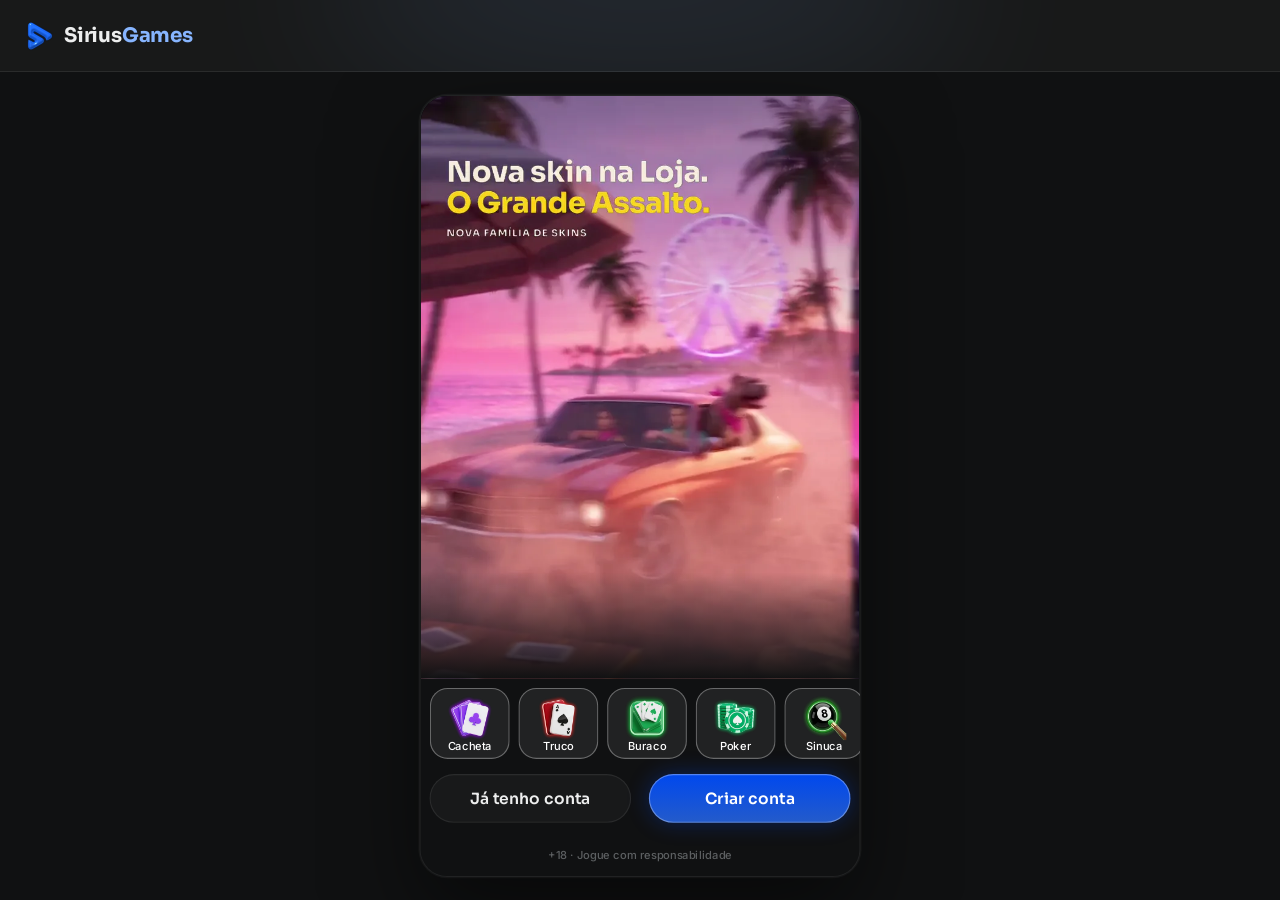
==== commit 6a142410: "Sinuca com o ambiente da O Grande Assalto: quem joga com Jeff ou Lúcia vê a balada roxa com neon ros" ====
--- a/index.html
+++ b/index.html
@@ -13,11 +13,11 @@
 <link rel="preconnect" href="https://fonts.googleapis.com">
 <link rel="preconnect" href="https://fonts.gstatic.com" crossorigin>
 <link rel="stylesheet" href="https://fonts.googleapis.com/css2?family=Inter:wght@400;500;600;700&family=Sora:wght@600;700;800&display=swap">
-<link rel="stylesheet" href="css/tokens.css?v=sirius-11202145">
-<link rel="stylesheet" href="css/ui.css?v=sirius-11202145">
-<link rel="stylesheet" href="css/screens.css?v=sirius-11202145">
-<link rel="stylesheet" href="css/game.css?v=sirius-11202145">
-<link rel="stylesheet" href="css/desk.css?v=sirius-11202145">
+<link rel="stylesheet" href="css/tokens.css?v=sirius-11202254">
+<link rel="stylesheet" href="css/ui.css?v=sirius-11202254">
+<link rel="stylesheet" href="css/screens.css?v=sirius-11202254">
+<link rel="stylesheet" href="css/game.css?v=sirius-11202254">
+<link rel="stylesheet" href="css/desk.css?v=sirius-11202254">
 </head>
 <body>
 <svg width="0" height="0" style="position:absolute" aria-hidden="true">
@@ -76,16 +76,16 @@
   </div>
 </div></div>
 
-<script src="js/core.js?v=sirius-11202145"></script>
-<script src="js/ui.js?v=sirius-11202145"></script>
-<script src="js/screens.js?v=sirius-11202145"></script>
-<script src="js/loja.js?v=sirius-11202145"></script>
-<script src="js/social.js?v=sirius-11202145"></script>
-<script src="js/torneios.js?v=sirius-11202145"></script>
-<script src="js/sala.js?v=sirius-11202145"></script>
-<script src="js/games.js?v=sirius-11202145"></script>
-<script src="js/sinuca.js?v=sirius-11202145"></script>
-<script src="js/desk.js?v=sirius-11202145"></script>
-<script src="js/boot.js?v=sirius-11202145"></script>
+<script src="js/core.js?v=sirius-11202254"></script>
+<script src="js/ui.js?v=sirius-11202254"></script>
+<script src="js/screens.js?v=sirius-11202254"></script>
+<script src="js/loja.js?v=sirius-11202254"></script>
+<script src="js/social.js?v=sirius-11202254"></script>
+<script src="js/torneios.js?v=sirius-11202254"></script>
+<script src="js/sala.js?v=sirius-11202254"></script>
+<script src="js/games.js?v=sirius-11202254"></script>
+<script src="js/sinuca.js?v=sirius-11202254"></script>
+<script src="js/desk.js?v=sirius-11202254"></script>
+<script src="js/boot.js?v=sirius-11202254"></script>
 </body>
 </html>
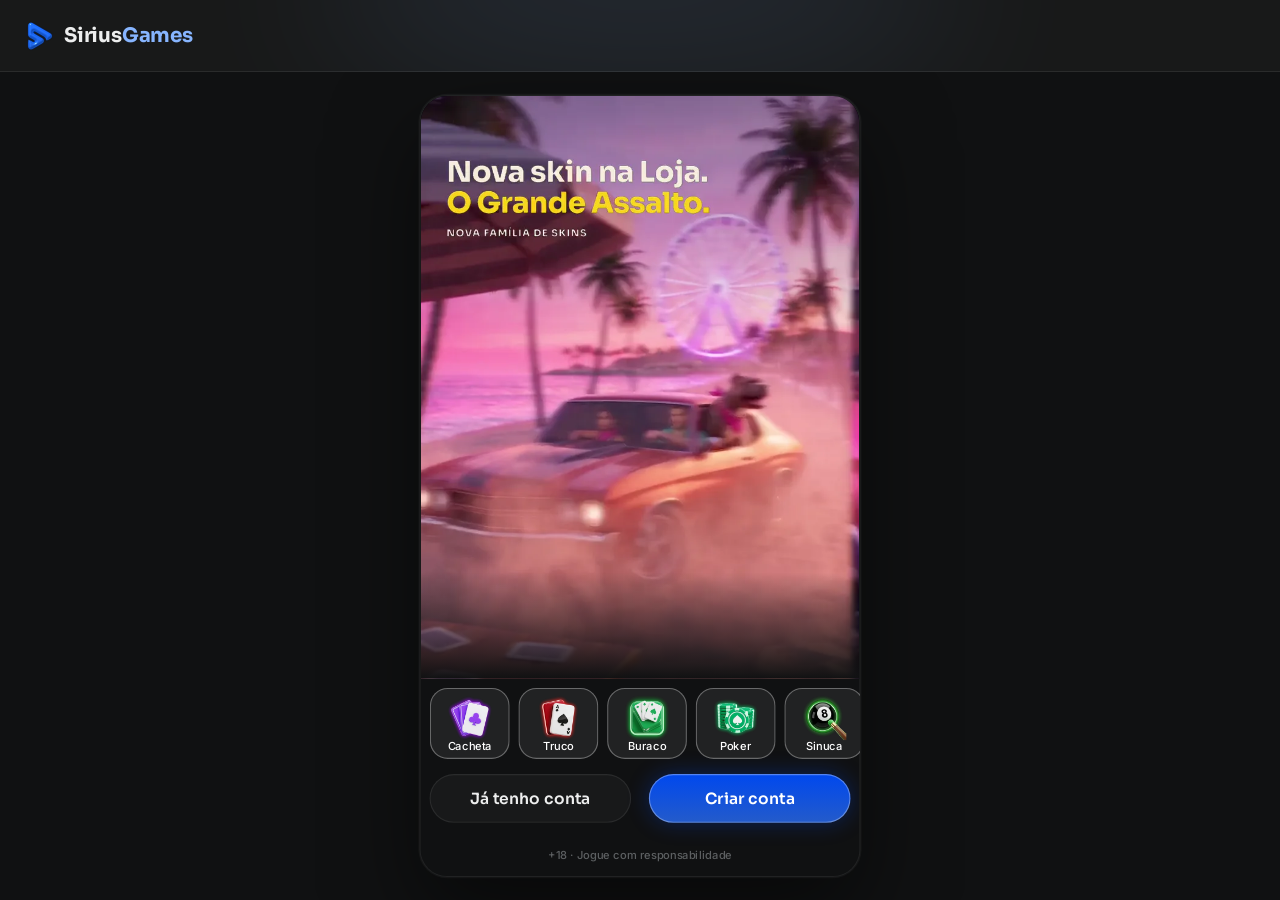
==== commit e7d2ba84: "Derrota e CORRERAM em vermelho: no lugar do cinza, a cor da família apaga pro vermelho e pinta o fun" ====
--- a/index.html
+++ b/index.html
@@ -13,11 +13,11 @@
 <link rel="preconnect" href="https://fonts.googleapis.com">
 <link rel="preconnect" href="https://fonts.gstatic.com" crossorigin>
 <link rel="stylesheet" href="https://fonts.googleapis.com/css2?family=Inter:wght@400;500;600;700&family=Sora:wght@600;700;800&display=swap">
-<link rel="stylesheet" href="css/tokens.css?v=sirius-11202254">
-<link rel="stylesheet" href="css/ui.css?v=sirius-11202254">
-<link rel="stylesheet" href="css/screens.css?v=sirius-11202254">
-<link rel="stylesheet" href="css/game.css?v=sirius-11202254">
-<link rel="stylesheet" href="css/desk.css?v=sirius-11202254">
+<link rel="stylesheet" href="css/tokens.css?v=sirius-11231142">
+<link rel="stylesheet" href="css/ui.css?v=sirius-11231142">
+<link rel="stylesheet" href="css/screens.css?v=sirius-11231142">
+<link rel="stylesheet" href="css/game.css?v=sirius-11231142">
+<link rel="stylesheet" href="css/desk.css?v=sirius-11231142">
 </head>
 <body>
 <svg width="0" height="0" style="position:absolute" aria-hidden="true">
@@ -76,16 +76,16 @@
   </div>
 </div></div>
 
-<script src="js/core.js?v=sirius-11202254"></script>
-<script src="js/ui.js?v=sirius-11202254"></script>
-<script src="js/screens.js?v=sirius-11202254"></script>
-<script src="js/loja.js?v=sirius-11202254"></script>
-<script src="js/social.js?v=sirius-11202254"></script>
-<script src="js/torneios.js?v=sirius-11202254"></script>
-<script src="js/sala.js?v=sirius-11202254"></script>
-<script src="js/games.js?v=sirius-11202254"></script>
-<script src="js/sinuca.js?v=sirius-11202254"></script>
-<script src="js/desk.js?v=sirius-11202254"></script>
-<script src="js/boot.js?v=sirius-11202254"></script>
+<script src="js/core.js?v=sirius-11231142"></script>
+<script src="js/ui.js?v=sirius-11231142"></script>
+<script src="js/screens.js?v=sirius-11231142"></script>
+<script src="js/loja.js?v=sirius-11231142"></script>
+<script src="js/social.js?v=sirius-11231142"></script>
+<script src="js/torneios.js?v=sirius-11231142"></script>
+<script src="js/sala.js?v=sirius-11231142"></script>
+<script src="js/games.js?v=sirius-11231142"></script>
+<script src="js/sinuca.js?v=sirius-11231142"></script>
+<script src="js/desk.js?v=sirius-11231142"></script>
+<script src="js/boot.js?v=sirius-11231142"></script>
 </body>
 </html>
--- a/css/game.css
+++ b/css/game.css
@@ -73,6 +73,7 @@
 .rval b{font:800 40px/1 var(--f-display);letter-spacing:-.02em;color:#ffc841;font-variant-numeric:tabular-nums}
 .rval img{width:36px;height:36px}
 .rval.muted b{color:#c9ced3;font-size:32px} .rval.muted img{width:28px;height:28px;filter:grayscale(1)}
+.call.res.der .rval.muted b{color:#ff6b6e} .call.res.der .rval.muted img{filter:none}
 .rval.pop{animation:rvPop .35s cubic-bezier(.3,1.6,.5,1)}
 @keyframes rvIn{from{opacity:0;transform:scale(.6)}}
 @keyframes rvPop{50%{transform:scale(1.12)}}
@@ -343,14 +344,20 @@
 .call.fam .pill.pos{background:var(--sysa-success-25);box-shadow:inset 0 0 0 1px var(--border-muted);color:var(--text-success)}
 .call.fam .resp{animation-delay:1.05s}
 .call.fam .btn.raise{height:48px;width:220px;border-radius:24px;background:var(--bga-strong-75);box-shadow:inset 0 0 0 1px var(--hl);color:#fff;font:600 16px/1.2 var(--f-display);-webkit-backdrop-filter:blur(12px);backdrop-filter:blur(12px)}
-/* respostas · aceitaram: clarão e o shape acena · correram: a cor apaga pra cinza, o shape afunda, as letras caem */
+/* respostas · aceitaram: clarão e o shape acena · correram: a cor apaga pro vermelho, o shape afunda, as letras caem */
 .call.fam.acc .cveil::after{animation:cfFlash .5s ease-out}
 @keyframes cfFlash{from{opacity:.45}to{opacity:0}}
 .call.fam.acc .cf-shape .cf-body.in{animation:cfNod .55s cubic-bezier(.3,1.6,.5,1)}
 @keyframes cfNod{30%{transform:translateY(-14px) scale(1.07)}}
 .call.fam.acc .cf-shape{--spd:.55}
-.call.fam.run .cveil::before{filter:grayscale(1) brightness(.5)}
-.call.fam.run .cf-shape{filter:grayscale(1) brightness(.8);transition:filter .6s}
+.call.fam.run .cveil::before{filter:brightness(.55)}
+.call.fam.run .cf-shape{filter:brightness(.62);transition:filter .6s}
+/* vermelho no lugar do cinza (DS: apaga .45 + avermelha em modo Cor, system-error #ef4452): pinta o fundo e o shape, os textos ficam por cima */
+.call.fam .crt{position:absolute;left:-100vw;right:-100vw;top:-100vh;bottom:-100vh;background:#ef4452;mix-blend-mode:color;opacity:0;pointer-events:none;transition:opacity .7s}
+.call.res .crt{inset:0}
+.call.fam.run .crt{opacity:1}
+.call.fam .ccol>:not(.cf-shape):not(.crt),.call.res.der .rcol>:not(.cf-shape):not(.crt){position:relative;z-index:1}
+.call.res.der .rcol{z-index:auto}
 .call.fam.run .cf-win video,.call.fam.run .cf-win img{filter:brightness(.9)}
 .call.fam.run .cf-shape .cf-body.in{animation:cfSink .7s cubic-bezier(.4,0,.3,1) forwards}
 @keyframes cfSink{to{transform:translateY(22px) rotate(-5deg) scale(.94)}}
@@ -360,7 +367,7 @@
 @keyframes cfFallK{to{transform:translate(-40px,320px) rotate(-70deg);opacity:0}}
 .call.fam .cf-shape.dead .cf-fxb,.call.fam .cf-shape.dead .cf-fxf{opacity:0;transition:opacity .5s}
 .call.fam .cf-shape.dead>.cf-pole,.call.fam .cf-shape.dead>.cf-net,.call.fam .cf-shape.dead>.cf-stripes{opacity:.2;transition:opacity .5s} .call.fam .cf-shape.dead.off>.cf-stripes,.call.fam .cf-shape.dead.fall>*:not(.cf-body){opacity:0}
-.call.fam.run .cword .w{color:#c9ced3}
+.call.fam.run .cword .w{color:#ff6b6e}
 .call.fam.run .cword i{--sy:10px;--sr:6deg;animation:cfDropL .5s calc(var(--i) * .06s) cubic-bezier(.3,1.5,.5,1) backwards,cfSag .9s calc(.7s + var(--i) * .05s) ease-in-out forwards}
 .call.fam.run .cword i:nth-child(odd){--sy:7px;--sr:-8deg} .call.fam.run .cword i:nth-child(3n){--sy:14px;--sr:11deg}
 @keyframes cfDropL{from{transform:translateY(-60px);opacity:0}}
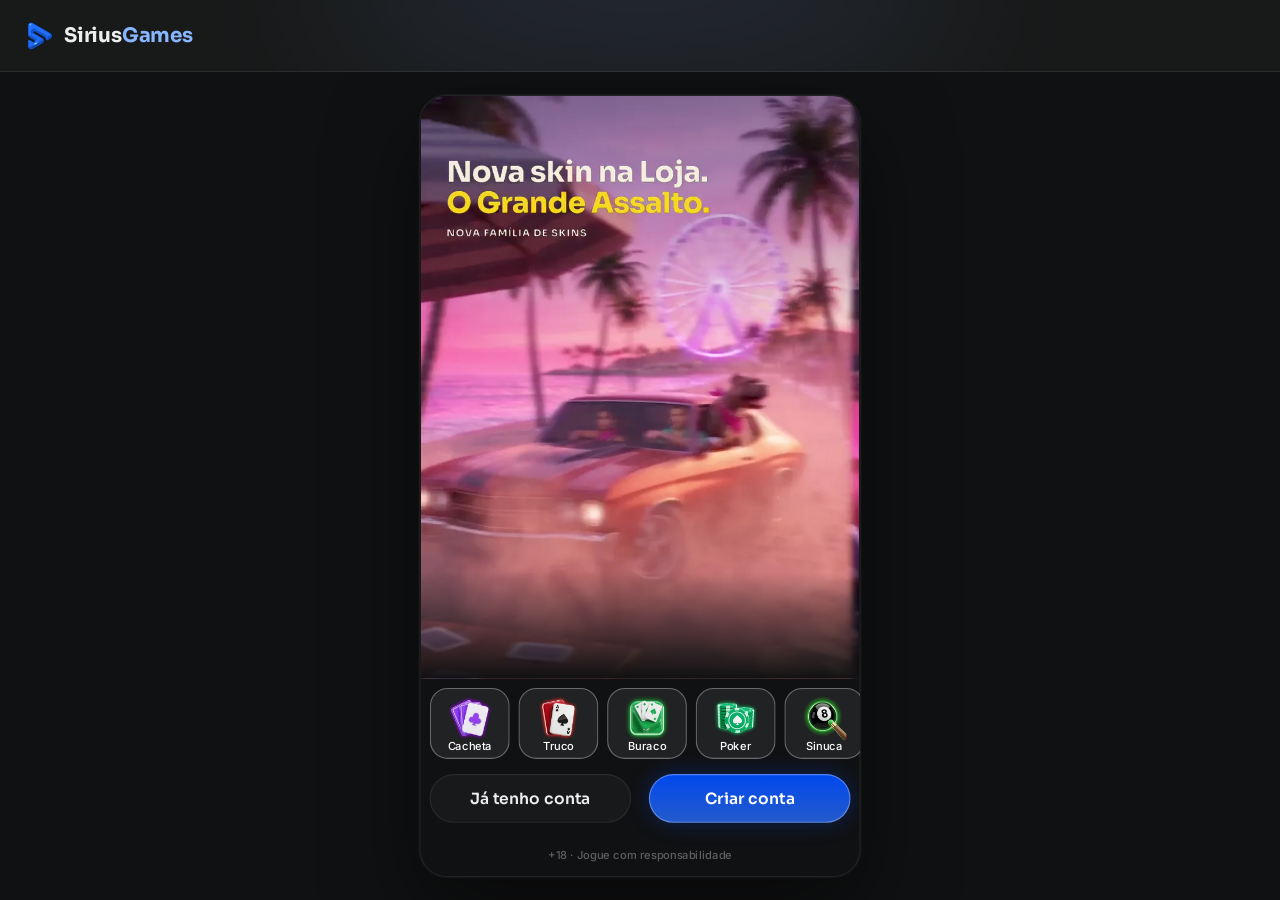
==== commit 895c1d22: "Chamada TRUCO! com a skin Lendária: quem joga com Jeff ou Lúcia Lendária vê o vídeo do personagem na" ====
--- a/index.html
+++ b/index.html
@@ -13,11 +13,11 @@
 <link rel="preconnect" href="https://fonts.googleapis.com">
 <link rel="preconnect" href="https://fonts.gstatic.com" crossorigin>
 <link rel="stylesheet" href="https://fonts.googleapis.com/css2?family=Inter:wght@400;500;600;700&family=Sora:wght@600;700;800&display=swap">
-<link rel="stylesheet" href="css/tokens.css?v=sirius-11231142">
-<link rel="stylesheet" href="css/ui.css?v=sirius-11231142">
-<link rel="stylesheet" href="css/screens.css?v=sirius-11231142">
-<link rel="stylesheet" href="css/game.css?v=sirius-11231142">
-<link rel="stylesheet" href="css/desk.css?v=sirius-11231142">
+<link rel="stylesheet" href="css/tokens.css?v=sirius-11241015">
+<link rel="stylesheet" href="css/ui.css?v=sirius-11241015">
+<link rel="stylesheet" href="css/screens.css?v=sirius-11241015">
+<link rel="stylesheet" href="css/game.css?v=sirius-11241015">
+<link rel="stylesheet" href="css/desk.css?v=sirius-11241015">
 </head>
 <body>
 <svg width="0" height="0" style="position:absolute" aria-hidden="true">
@@ -76,16 +76,16 @@
   </div>
 </div></div>
 
-<script src="js/core.js?v=sirius-11231142"></script>
-<script src="js/ui.js?v=sirius-11231142"></script>
-<script src="js/screens.js?v=sirius-11231142"></script>
-<script src="js/loja.js?v=sirius-11231142"></script>
-<script src="js/social.js?v=sirius-11231142"></script>
-<script src="js/torneios.js?v=sirius-11231142"></script>
-<script src="js/sala.js?v=sirius-11231142"></script>
-<script src="js/games.js?v=sirius-11231142"></script>
-<script src="js/sinuca.js?v=sirius-11231142"></script>
-<script src="js/desk.js?v=sirius-11231142"></script>
-<script src="js/boot.js?v=sirius-11231142"></script>
+<script src="js/core.js?v=sirius-11241015"></script>
+<script src="js/ui.js?v=sirius-11241015"></script>
+<script src="js/screens.js?v=sirius-11241015"></script>
+<script src="js/loja.js?v=sirius-11241015"></script>
+<script src="js/social.js?v=sirius-11241015"></script>
+<script src="js/torneios.js?v=sirius-11241015"></script>
+<script src="js/sala.js?v=sirius-11241015"></script>
+<script src="js/games.js?v=sirius-11241015"></script>
+<script src="js/sinuca.js?v=sirius-11241015"></script>
+<script src="js/desk.js?v=sirius-11241015"></script>
+<script src="js/boot.js?v=sirius-11241015"></script>
 </body>
 </html>
--- a/css/screens.css
+++ b/css/screens.css
@@ -681,3 +681,32 @@
 .cmp tr.pr td{color:var(--text-default)}
 .cmp.n4 td,.cmp.n4 th .tag{font-size:11px}
 .unlock .tgs{display:flex;flex-wrap:wrap;justify-content:center;gap:8px}
+
+/* ---------- Inventário (Figma ↳ Inventário · M01 / M01b): tiles 72 do Personalizar em grade de 4 ---------- */
+.inv .pcontent{gap:24px}
+.inv .isec{display:flex;flex-direction:column;gap:8px}
+.inv .isec>h3{margin:0;font:600 16px/1.2 var(--f-display);letter-spacing:-.01em;color:var(--text-default)}
+.inv .igrid{display:grid;grid-template-columns:repeat(4,1fr);gap:12px 8px;justify-items:center}
+.inv .fgrid{display:grid;grid-template-columns:repeat(2,1fr);gap:8px;align-items:stretch}
+.inv .fcard{display:flex;flex-direction:column;gap:8px;padding:8px;border-radius:16px;background:var(--bga-strong-50);box-shadow:inset 0 0 0 1px var(--border-muted);min-width:0}
+.inv .fcard.wide{grid-column:1/-1}
+.inv .fh{display:flex;flex-wrap:wrap;align-items:center;justify-content:space-between;gap:4px;min-height:22px;padding-left:4px}
+.inv .fh b{font:500 10px/1.2 var(--f-ui);color:var(--text-default)}
+.inv .fh b.sub{color:var(--text-subtle)}
+.inv .pair{display:grid;grid-template-columns:repeat(2,1fr);gap:4px;justify-items:center}
+.inv .pair.one{grid-template-columns:1fr}
+.inv .lvls{display:grid;grid-template-columns:repeat(2,1fr);gap:8px}
+.inv .lvl{display:flex;flex-direction:column;align-items:flex-start;gap:4px}
+.inv .lvl .pair{align-self:stretch}
+.inv .more{display:flex;align-items:center;justify-content:center;gap:4px;margin-top:auto;padding:4px 0;background:none;border:0;font:500 10px/1.2 var(--f-ui);color:var(--text-link);cursor:pointer}
+.inv .more svg{width:12px;height:12px;fill:currentColor;color:currentColor}
+.inv .more svg.dn{transform:rotate(90deg)}
+.inv .more svg.up{transform:rotate(-90deg)}
+.ctile.itl{cursor:pointer}
+.ctile.itl .mini img.ph{width:100%;height:100%;object-fit:cover}
+.ctile.itl .mini>.ic{width:40px;height:40px}
+.ctile.itl .mini .ck{position:absolute;right:4px;top:4px;width:16px;height:16px;border-radius:50%;z-index:2;background:var(--btn-secondary-border) url("data:image/svg+xml,%3Csvg xmlns='http://www.w3.org/2000/svg' viewBox='0 0 12 12'%3E%3Cpath d='M2.5 6.2l2.2 2.2 4.8-4.9' fill='none' stroke='%23fff' stroke-width='1.8' stroke-linecap='round' stroke-linejoin='round'/%3E%3C/svg%3E") center/10px no-repeat}
+.cues{position:relative;width:72px;height:72px}
+.cues i{position:absolute;left:-14px;top:34px;width:100px;height:4px;border-radius:2px;background:linear-gradient(90deg,#3d7bff 0 3%,#f4f2ea 3% 7%,#f0d9a6 7% 52%,#c9ced6 52% 55%,var(--cc) 55% 100%);box-shadow:0 1px 2px #0008}
+.cues i:first-child{transform:rotate(135deg)}
+.cues i:last-child{transform:rotate(45deg)}
--- a/css/game.css
+++ b/css/game.css
@@ -370,6 +370,34 @@
 .call.fam.run .cword .w{color:#ff6b6e}
 .call.fam.run .cword i{--sy:10px;--sr:6deg;animation:cfDropL .5s calc(var(--i) * .06s) cubic-bezier(.3,1.5,.5,1) backwards,cfSag .9s calc(.7s + var(--i) * .05s) ease-in-out forwards}
 .call.fam.run .cword i:nth-child(odd){--sy:7px;--sr:-8deg} .call.fam.run .cword i:nth-child(3n){--sy:14px;--sr:11deg}
+/* ---------- chamada com a skin Lendária (DS truco-call ◇ Style=Lendária) · o vídeo 9:16 de quem fala ocupa a tela toda (sem shape) e por cima vêm degradê, selo Lendária, palavra, valor e botões ---------- */
+.call.lend .cveil::before{display:none}
+.call.lend .lv{position:absolute;inset:0;overflow:hidden;background:#120a1e;animation:cfWipe .46s .1s cubic-bezier(.65,0,.25,1) backwards}
+.call.lend .lv video{position:absolute;inset:0;width:100%;height:100%;object-fit:cover;object-position:50% 0;transform:scale(var(--z,1));transform-origin:50% 28%;animation:lvIn .8s .12s cubic-bezier(.2,.9,.3,1) backwards;transition:transform .7s cubic-bezier(.3,.8,.3,1),filter .7s}
+@keyframes lvIn{from{transform:scale(1.22);filter:brightness(2) saturate(.5)}}
+/* cada aumento chega mais perto e escurece um pouco */
+.call.lend.lvl2{--z:1.05;--dk:.1} .call.lend.lvl3{--z:1.1;--dk:.18} .call.lend.lvl4{--z:1.15;--dk:.26}
+.call.lend .ldk,.call.lend .lgrad,.call.lend .lglow{position:absolute;pointer-events:none}
+.call.lend .ldk{inset:0;background:#000;opacity:var(--dk,0)}
+.call.lend .lgrad{inset:0;background:linear-gradient(180deg,rgba(9,6,20,.6) 0%,rgba(9,6,20,0) 15%),linear-gradient(0deg,rgba(9,6,20,.95) 0%,rgba(16,8,32,.82) 28%,rgba(22,8,38,.38) 48%,rgba(22,8,38,0) 64%);animation:cfFade .4s .3s backwards}
+.call.lend .lglow{left:0;right:0;bottom:0;height:52%;background:radial-gradient(90% 62% at 50% 100%,rgba(255,79,163,.42),rgba(142,92,255,.2) 48%,transparent 74%);mix-blend-mode:screen;animation:cfFade .5s .45s backwards;transition:opacity .7s}
+.call.lend.lvl4 .lglow{animation:cfFade .5s .45s backwards,lBeat .55s .9s ease-in-out infinite alternate}
+@keyframes lBeat{to{opacity:.55}}
+.call.lend .sw.a{background:#ff4fa3} .call.lend .sw.b{background:#8e5cff}
+/* conteúdo embaixo, sobre a parte escura do degradê (acima dos botões) */
+.call.lend .ccol{top:auto;bottom:calc(236px + env(safe-area-inset-bottom,0px))}
+.call.lend.ans .ccol{bottom:calc(140px + env(safe-area-inset-bottom,0px))}
+.call.lend .ltag{box-shadow:0 4px 12px #8e5cff73;animation:lTag .35s .45s cubic-bezier(.3,1.6,.5,1) backwards}
+@keyframes lTag{from{transform:scale(.4);opacity:0}}
+.call.lend .cwho{margin-top:8px}
+/* respostas entram sem varrida (a mesa já estava coberta) · aceitaram: clarão e o vídeo dá um tranco pra frente · correram: apaga pro vermelho */
+.call.lend.ans{--z:1.06}
+.call.lend.ans .lv{animation:cfFade .15s backwards} .call.lend.ans .lv video,.call.lend.ans .lgrad,.call.lend.ans .lglow,.call.lend.ans .ltag{animation:none}
+.call.lend.acc .lv video{animation:lNod .55s cubic-bezier(.3,1.6,.5,1)}
+@keyframes lNod{35%{transform:scale(calc(var(--z,1) + .06))}}
+.call.lend.run .lv video{--z:1;filter:brightness(.6)}
+.call.lend.run .lglow{opacity:.6}
+@media (prefers-reduced-motion:reduce){.call.lend .lv,.call.lend .lv video,.call.lend .ltag{animation:none!important}}
 @keyframes cfDropL{from{transform:translateY(-60px);opacity:0}}
 @keyframes cfSag{to{transform:translateY(var(--sy)) rotate(var(--sr))}}
 /* shape: .cf-body entra do jeito da família · efeitos atrás (.cf-fxb) e na frente (.cf-fxf) */
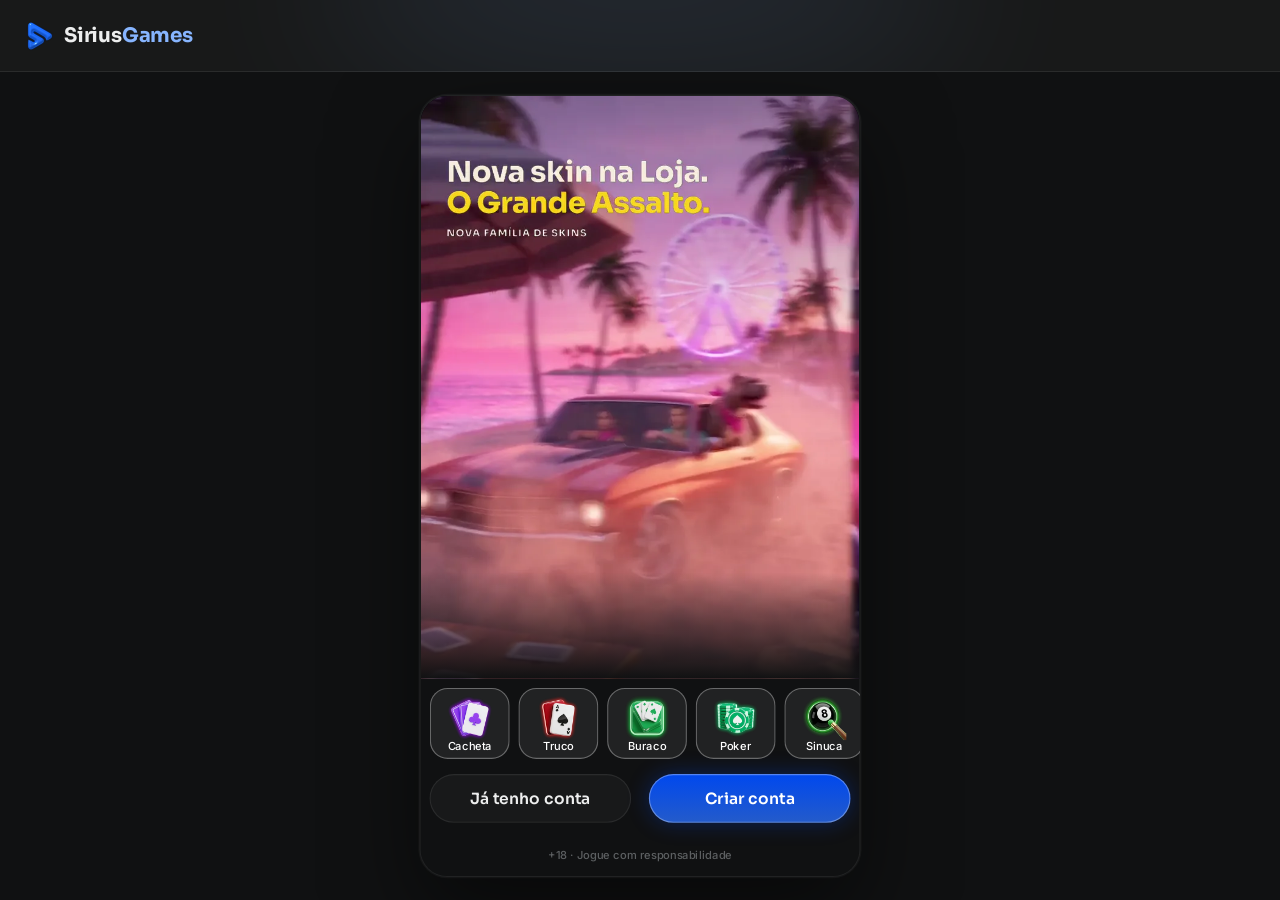
==== commit 0c734467: "Missões: botão redondo com anel contador abaixo da Loja na Home, item no menu do computador e a tela" ====
--- a/index.html
+++ b/index.html
@@ -13,11 +13,12 @@
 <link rel="preconnect" href="https://fonts.googleapis.com">
 <link rel="preconnect" href="https://fonts.gstatic.com" crossorigin>
 <link rel="stylesheet" href="https://fonts.googleapis.com/css2?family=Inter:wght@400;500;600;700&family=Sora:wght@600;700;800&display=swap">
-<link rel="stylesheet" href="css/tokens.css?v=sirius-11241015">
-<link rel="stylesheet" href="css/ui.css?v=sirius-11241015">
-<link rel="stylesheet" href="css/screens.css?v=sirius-11241015">
-<link rel="stylesheet" href="css/game.css?v=sirius-11241015">
-<link rel="stylesheet" href="css/desk.css?v=sirius-11241015">
+<link rel="stylesheet" href="css/tokens.css?v=sirius-11261735">
+<link rel="stylesheet" href="css/ui.css?v=sirius-11261735">
+<link rel="stylesheet" href="css/screens.css?v=sirius-11261735">
+<link rel="stylesheet" href="css/game.css?v=sirius-11261735">
+<link rel="stylesheet" href="css/desk.css?v=sirius-11261735">
+<link rel="stylesheet" href="css/missoes.css?v=sirius-11261735">
 </head>
 <body>
 <svg width="0" height="0" style="position:absolute" aria-hidden="true">
@@ -76,16 +77,17 @@
   </div>
 </div></div>
 
-<script src="js/core.js?v=sirius-11241015"></script>
-<script src="js/ui.js?v=sirius-11241015"></script>
-<script src="js/screens.js?v=sirius-11241015"></script>
-<script src="js/loja.js?v=sirius-11241015"></script>
-<script src="js/social.js?v=sirius-11241015"></script>
-<script src="js/torneios.js?v=sirius-11241015"></script>
-<script src="js/sala.js?v=sirius-11241015"></script>
-<script src="js/games.js?v=sirius-11241015"></script>
-<script src="js/sinuca.js?v=sirius-11241015"></script>
-<script src="js/desk.js?v=sirius-11241015"></script>
-<script src="js/boot.js?v=sirius-11241015"></script>
+<script src="js/core.js?v=sirius-11261735"></script>
+<script src="js/ui.js?v=sirius-11261735"></script>
+<script src="js/screens.js?v=sirius-11261735"></script>
+<script src="js/loja.js?v=sirius-11261735"></script>
+<script src="js/social.js?v=sirius-11261735"></script>
+<script src="js/torneios.js?v=sirius-11261735"></script>
+<script src="js/sala.js?v=sirius-11261735"></script>
+<script src="js/missoes.js?v=sirius-11261735"></script>
+<script src="js/games.js?v=sirius-11261735"></script>
+<script src="js/sinuca.js?v=sirius-11261735"></script>
+<script src="js/desk.js?v=sirius-11261735"></script>
+<script src="js/boot.js?v=sirius-11261735"></script>
 </body>
 </html>
--- a/css/missoes.css
+++ b/css/missoes.css
@@ -0,0 +1,135 @@
+/* EstrelaGames · Missões (Figma ✲ Missões, aprovado 26/11 · DS ❖ Missões) — mesmos tons da Home: blocos strong-25 sem borda, itens com borda de 8% */
+
+/* ---------- coluna da direita do palco (games · right): Loja + Missões, 8 px entre eles ---------- */
+.home .stage .gr{position:absolute;right:8px;top:20px;z-index:3;display:flex;flex-direction:column;align-items:center;gap:8px;width:72px}
+.home .stage .gr .lojab{position:relative;right:auto;top:auto;z-index:2;flex:none}
+
+/* ---------- botão de Missões (DS missions-button): só o círculo, anel contador, rótulo em pílula e selo · loop de 2 s como a Loja ---------- */
+.misb{position:relative;z-index:1;flex:none;width:72px;height:72px;cursor:pointer;color:var(--text-on-color)}
+.misb .disc,.misb .arc,.misb .pulse{position:absolute;left:4px;top:0;width:64px;height:64px;border-radius:50%}
+.misb .disc{background:#212223;box-shadow:0 0 8px #3b82f666}
+.misb .arc{background:conic-gradient(#5ec8ff,#3b82f6 calc(var(--p) * .5%),#7c5cff calc(var(--p) * 1%),#ffffff1f 0);-webkit-mask:radial-gradient(farthest-side,transparent calc(100% - 4px),#000 calc(100% - 4px));mask:radial-gradient(farthest-side,transparent calc(100% - 4px),#000 calc(100% - 4px));filter:drop-shadow(0 0 3px #5ec8ff99)}
+.misb .pulse{box-shadow:inset 0 0 0 2px #5ec8ff;opacity:0;animation:misPulse 2s ease-out infinite}
+.misb .ic{position:absolute;left:14px;top:10px;width:44px;height:44px;animation:lojaIc 2s ease-in-out infinite}
+.misb .lb{position:absolute;left:50%;bottom:0;transform:translateX(-50%);padding:2px 8px;border-radius:999px;background:var(--bga-strong-75);box-shadow:inset 0 0 0 1px var(--border-muted);font:500 10px/12px var(--f-ui);white-space:nowrap}
+.misb .tag{position:absolute;right:-2px;top:-6px;padding:2px 8px;font-size:12px;animation:lojaTag 2s ease-in-out infinite}
+.misb.nov .disc{box-shadow:0 0 8px #ff73007a}
+.misb.nov .arc{background:conic-gradient(#ffd800,#ffb000 50%,#ff7300);filter:drop-shadow(0 0 3px #ff9900aa)}
+.misb.nov .pulse{box-shadow:inset 0 0 0 2px #ffb000}
+.misb .fire{position:absolute;left:4px;top:-28px;width:64px;height:64px;transform-origin:50% 90%;animation:misFire 2s ease-in-out infinite}
+@keyframes misPulse{0%{opacity:.9;transform:scale(1)}40%,100%{opacity:0;transform:scale(1.2)}}
+@keyframes misFire{0%,100%{transform:scale(1) rotate(0)}15%{transform:scale(1.08) rotate(-2deg)}30%{transform:scale(.96) rotate(-4deg)}45%{transform:scale(1.06) rotate(0)}60%{transform:scale(.98) rotate(3deg)}80%{transform:scale(1.05) rotate(-3deg)}}
+@media (prefers-reduced-motion:reduce){.misb,.misb *{animation:none}}
+
+/* ---------- tela ---------- */
+.mis .content{display:flex;flex-direction:column;gap:12px;padding:4px 8px calc(24px + env(safe-area-inset-bottom,0px))} /* sem navbar: abre pelo botão da Home */
+
+/* card de nível (DS loyalty-level-card ↕ Size=Small): insígnia da patente (patent-badge Default), a mesma insígnia grande e apagada à direita, degradê na cor da patente */
+.lvc{position:relative;overflow:hidden;flex:none;display:flex;flex-direction:column;align-items:center;gap:4px;padding:16px;border-radius:20px;background:var(--bga-strong-25);box-shadow:inset 0 0 0 1px var(--border-muted);cursor:pointer}
+.lvc::before{content:"";position:absolute;inset:0;background:linear-gradient(180deg,var(--pc),transparent);opacity:.22;pointer-events:none}
+.lvc .bg{position:absolute;right:-73px;top:50%;width:192px;height:192px;margin-top:-96px;opacity:.12;pointer-events:none}
+.lvc .pat{position:relative;width:56px;height:56px;filter:drop-shadow(0 4px 10px #8fa3b880)}
+.lvc .nm{position:relative;font:800 20px/24px var(--f-display);color:var(--text-default)}
+.lvc .pts{position:relative;display:flex;align-items:center;gap:6px;height:21px;font:500 14px/21px var(--f-ui);color:var(--text-muted)}
+.lvc .pts b{font-weight:700;color:var(--text-default);transition:color .2s}
+.lvc .gain{display:none;padding:0 8px;border-radius:999px;background:var(--sysa-success-25);color:var(--text-success);font:700 12px/18px var(--f-ui)}
+.lvc.rec .pts b{color:var(--text-success)}
+.lvc.rec .gain{display:inline-block;animation:gainPop .3s ease-out}
+.lvc .prog{position:relative;flex:none;width:100%;margin-top:4px}
+.lvc .prog i{transition:none}
+.lvc small{position:relative;margin-top:4px;font:500 10px/1.2 var(--f-ui);color:var(--text-muted)}
+@keyframes gainPop{0%{transform:scale(.6);opacity:0}70%{transform:scale(1.12)}100%{transform:scale(1);opacity:1}}
+.fly-pat{position:fixed;z-index:9999;pointer-events:none;filter:drop-shadow(0 4px 8px #0008)}
+
+/* login diário (DS daily-login): sequência com fogo, 7 dias, o Dia 7 dourado com presente */
+.lgc{flex:none;display:flex;flex-direction:column;gap:12px;padding:16px;border-radius:16px;background:var(--bga-strong-25)}
+.lgc .top{display:flex;align-items:center;gap:12px}
+.lgc .top>.ic{width:40px;height:40px;flex:none}
+.lgc .tx{flex:1;min-width:0;display:flex;flex-direction:column;gap:4px}
+.lgc .tx b{font:500 16px/1.2 var(--f-ui);color:var(--text-default)}
+.lgc .tx small{font:500 10px/1.2 var(--f-ui);color:var(--text-muted)}
+.lgc .streak{flex:none;display:flex;align-items:center;gap:4px;padding:4px 10px 4px 4px;border-radius:999px;background:#ff730029}
+.lgc .streak .ic{width:20px;height:20px}
+.lgc .streak b{font:700 12px/18px var(--f-ui);color:var(--text-prize)}
+.lgc .days{display:flex;gap:4px}
+.lgc .day{position:relative;flex:1;min-width:0;height:84px;display:flex;flex-direction:column;align-items:center;justify-content:center;gap:4px;padding:8px 2px;border-radius:12px;background:var(--bga-strong-25);box-shadow:inset 0 0 0 1px var(--border-muted)}
+.lgc .day small{font:500 8px/1 var(--f-ui);color:var(--text-muted)}
+.lgc .day .art{width:24px;height:24px;display:grid;place-items:center}
+.lgc .day .art .ic{width:24px;height:24px}
+.lgc .day .art .hex{width:22px;height:24px} /* só o hexágono da patente (patent-badge Small), do tamanho do check */
+.lgc .day b{font:500 10px/1 var(--f-ui);color:var(--text-default)}
+.lgc .day.res b{color:var(--text-muted);opacity:.56}
+.lgc .day.hoje{background:var(--bga-secondary-16);box-shadow:inset 0 0 0 2px var(--glow-blue),0 0 20px var(--glow-info)}
+.lgc .day.hoje small,.lgc .day.hoje b{color:var(--text-on-color)}
+.lgc .day.gift{flex:none;width:72px;background:linear-gradient(180deg,#ffb0003d,#ffb0000f);box-shadow:none}
+.lgc .day.gift::after{content:"";position:absolute;inset:0;border-radius:12px;padding:1px;background:linear-gradient(90deg,#ffd800,#ffb000 50%,#ff7300);-webkit-mask:linear-gradient(#000 0 0) content-box,linear-gradient(#000 0 0);-webkit-mask-composite:xor;mask:linear-gradient(#000 0 0) content-box exclude,linear-gradient(#000 0 0);pointer-events:none}
+.lgc .day.gift .art,.lgc .day.gift .art .ic{width:40px;height:40px}
+.lgc .day.gift small,.lgc .day.gift b{color:var(--text-prize)}
+.lgc .day.gift b{font:700 12px/18px var(--f-ui)}
+.lgc .day.gift.hoje{box-shadow:0 0 12px #ff990066}
+.lgc .day.gift.res{background:var(--bga-strong-25);box-shadow:inset 0 0 0 1px var(--border-muted)}
+.lgc .day.gift.res::after{display:none}
+.lgc .day.gift.res .art .ic{width:24px;height:24px}
+.lgc .nx{display:flex;align-items:center;justify-content:center;gap:8px;padding:10px;border-radius:20px;background:var(--bga-strong-25);box-shadow:inset 0 0 0 1px var(--border-muted);font:500 10px/1 var(--f-ui);color:var(--text-muted)}
+.lgc .nx .ic{width:20px;height:20px}
+.lgc .nx b{font:700 12px/18px var(--f-ui);color:var(--text-default)}
+.lgc .nx .v{font:700 12px/18px var(--f-ui);color:var(--text-prize)}
+.lgc .rule{text-align:center;font:500 8px/1.2 var(--f-ui);color:var(--text-muted)}
+.btn.pressed{transform:scale(.96);filter:brightness(.85)}
+
+/* lista de missões (DS mission-card) */
+.mlist{flex:none;display:flex;flex-direction:column;gap:12px;padding:16px;border-radius:16px;background:var(--bga-strong-25)}
+.mlist .mh{display:flex;align-items:center;gap:12px}
+.mlist .mh .tx{flex:1;min-width:0;display:flex;flex-direction:column;gap:4px}
+.mlist .mh .tx b{font:800 20px/24px var(--f-display);color:var(--text-default)}
+.mlist .mh .tx small{font:500 10px/1.2 var(--f-ui);color:var(--text-muted)}
+.mlist .novas{flex:none;display:flex;align-items:center;gap:6px;padding:6px 10px 6px 8px;border-radius:12px;background:var(--bga-strong-50)}
+.mlist .novas .ic{width:20px;height:20px}
+.mlist .novas>span{display:flex;flex-direction:column;gap:2px}
+.mlist .novas small{font:500 8px/1 var(--f-ui);color:var(--text-muted)}
+.mlist .novas b{font:700 12px/18px var(--f-ui);color:var(--text-default)}
+.mlist .rows{display:flex;flex-direction:column;gap:8px}
+.mlist .sub{font:500 12px/1 var(--f-ui);color:var(--text-muted)}
+.mc{display:flex;flex-direction:column;gap:12px;padding:12px;border-radius:16px;background:var(--bga-strong-25);box-shadow:inset 0 0 0 1px var(--border-muted)}
+.mc.ready{background:linear-gradient(90deg,#22c55e38,#22c55e00),var(--bga-strong-25);box-shadow:none}
+.mc .ln{display:flex;align-items:center;gap:12px}
+.mc .tile{flex:none;width:48px;height:48px;border-radius:12px;display:grid;place-items:center;background:var(--gc)}
+.mc .tile .ic{width:40px;height:40px}
+.mc .info{flex:1;min-width:0;display:flex;flex-direction:column;align-items:flex-start;gap:4px}
+.mc .t{font:500 14px/1.25 var(--f-ui);color:var(--text-default)}
+/* descrição da missão (DS mission-card ✎ Description · Paragraph/S, text-muted, até 2 linhas) */
+.mc .ds{font:400 12px/1.5 var(--f-ui);color:var(--text-muted);display:-webkit-box;-webkit-line-clamp:2;-webkit-box-orient:vertical;overflow:hidden}
+.mc .pr{display:flex;align-items:center;gap:8px;width:100%}
+.mc .pr small{font:500 8px/1 var(--f-ui);color:var(--text-muted)}
+.tm{display:inline-flex;align-items:center;gap:4px;padding:2px 8px 2px 4px;border-radius:8px;background:var(--bga-strong-50)}
+.tm .ic{width:16px;height:16px}
+.tm b{font:500 8px/1 var(--f-ui);color:var(--text-muted)}
+.tm b{white-space:nowrap}
+.tm i{font-style:normal}
+.tm.hot{background:#ff730029}
+.tm.hot b{font:700 12px/18px var(--f-ui);color:var(--text-prize)}
+.tm.ok{background:var(--sysa-success-25)}
+.tm.ok b{font:700 12px/18px var(--f-ui);color:var(--text-success)}
+.mc .rt{flex:none;display:flex;flex-direction:column;align-items:flex-end;gap:8px}
+.mc .rw{display:flex;align-items:center;gap:4px;padding:4px 10px 4px 4px;border-radius:999px;background:#ffb0001f}
+.mc .rw .ic{width:20px;height:20px}
+.mc .rw .hex{width:18px;height:20px}
+.mc .rw b{font:800 14px/1 var(--f-display);color:var(--text-prize)}
+.mc.done .tile,.mc.done .t,.mc.done .rw{opacity:.56}
+.mc.done .rw{background:var(--bga-strong-50)}
+.mc.done .rw b{color:var(--text-muted)}
+.mc .feita{display:flex;align-items:center;gap:4px;font:500 10px/1 var(--f-ui);color:var(--text-success)}
+.mc .feita .ic{width:16px;height:16px}
+.mc .steps{display:flex;flex-direction:column;gap:6px}
+.mc .steps .mk{display:flex;justify-content:space-between}
+.mc .steps .mk span{display:flex;align-items:center;gap:4px;padding:2px 8px 2px 4px;border-radius:999px;background:#ffb0001f;font:700 12px/18px var(--f-ui);color:var(--text-prize)}
+.mc .steps .mk span.got{background:var(--sysa-success-25);color:var(--text-success)}
+.mc .steps .mk .ic{width:16px;height:16px}
+.mc .steps .mk .hex{width:15px;height:16px}
+.mc .steps .prog{flex:none;width:100%}
+.mc .steps .lb{display:flex;justify-content:space-between}
+.mc .steps .lb small{font:500 8px/1 var(--f-ui);color:var(--text-muted)}
+
+/* desktop: selo no item Missões do menu da esquerda */
+.dkl .it .tag{margin-left:auto;padding:0 8px;font-size:12px;line-height:20px}
+body.dk-rail .dkl .it .tag{position:absolute;top:4px;right:8px;margin:0;font-size:10px;line-height:16px;padding:0 6px}
